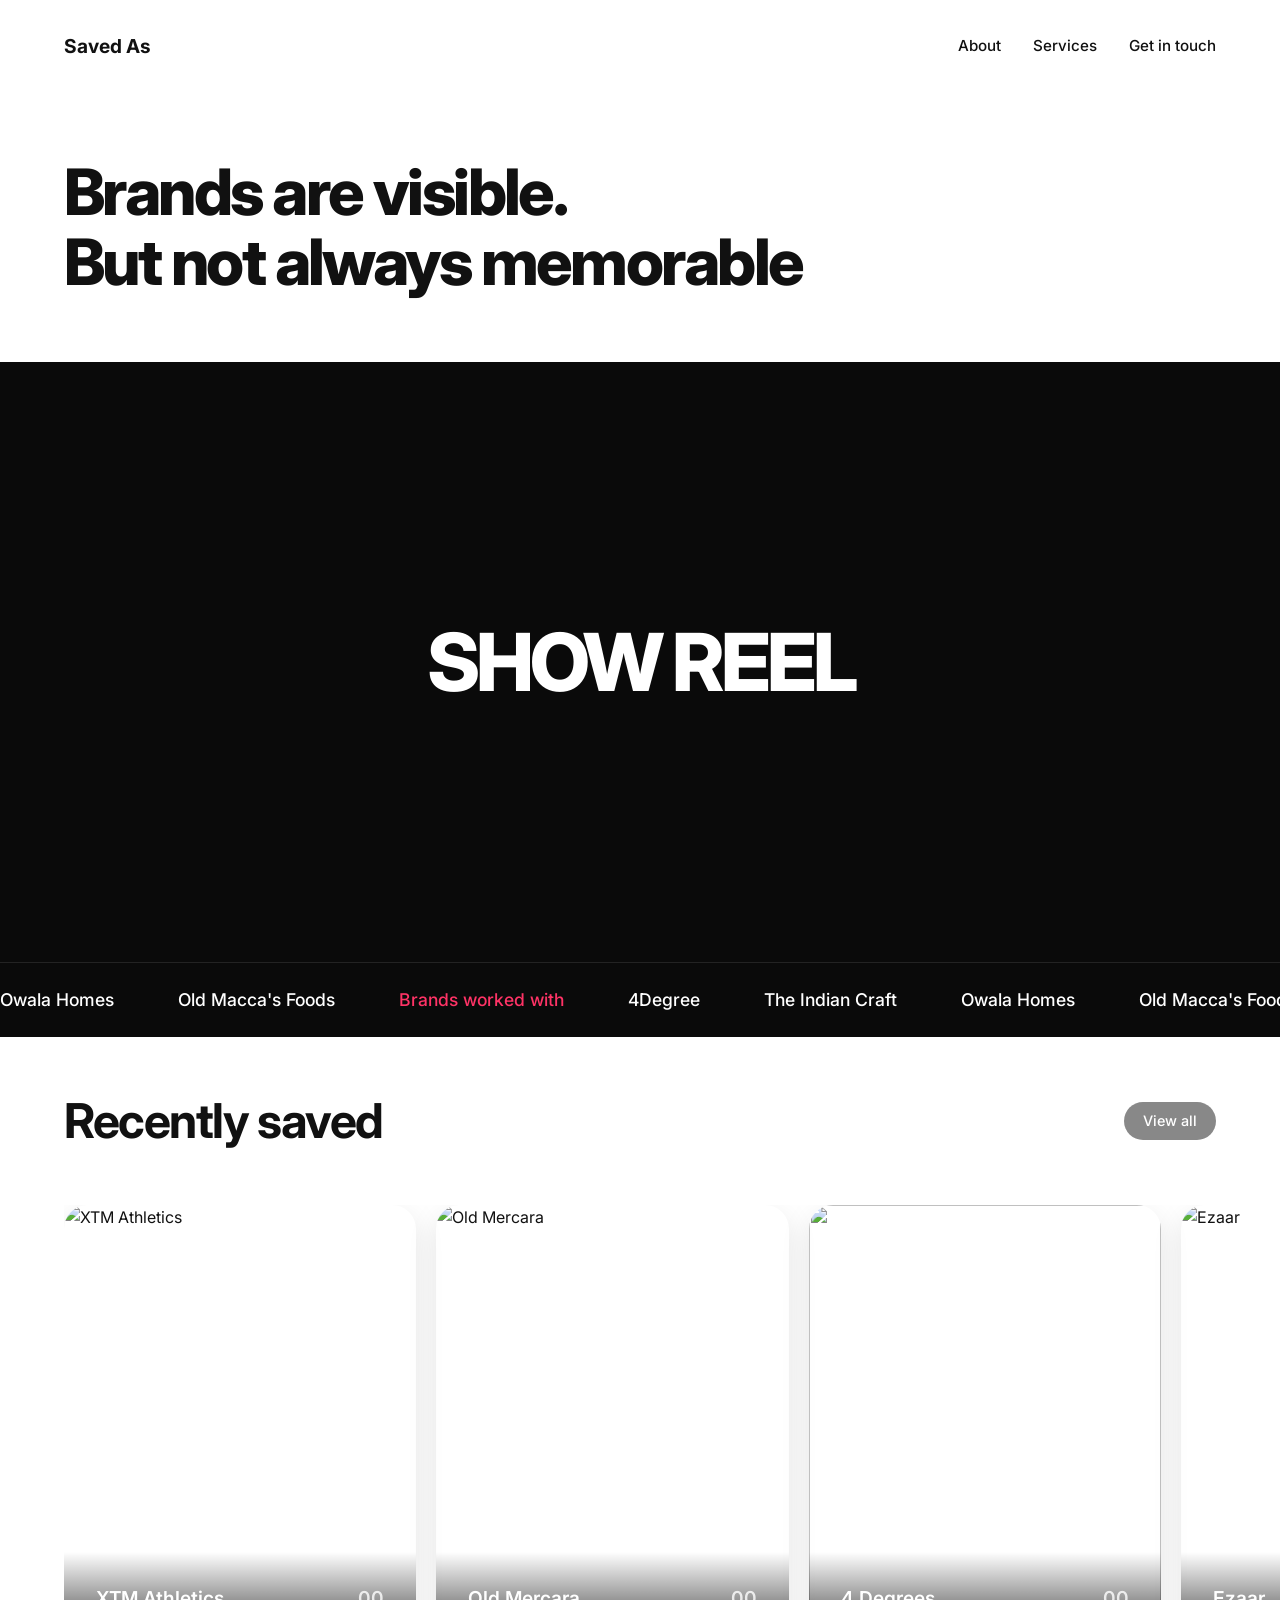
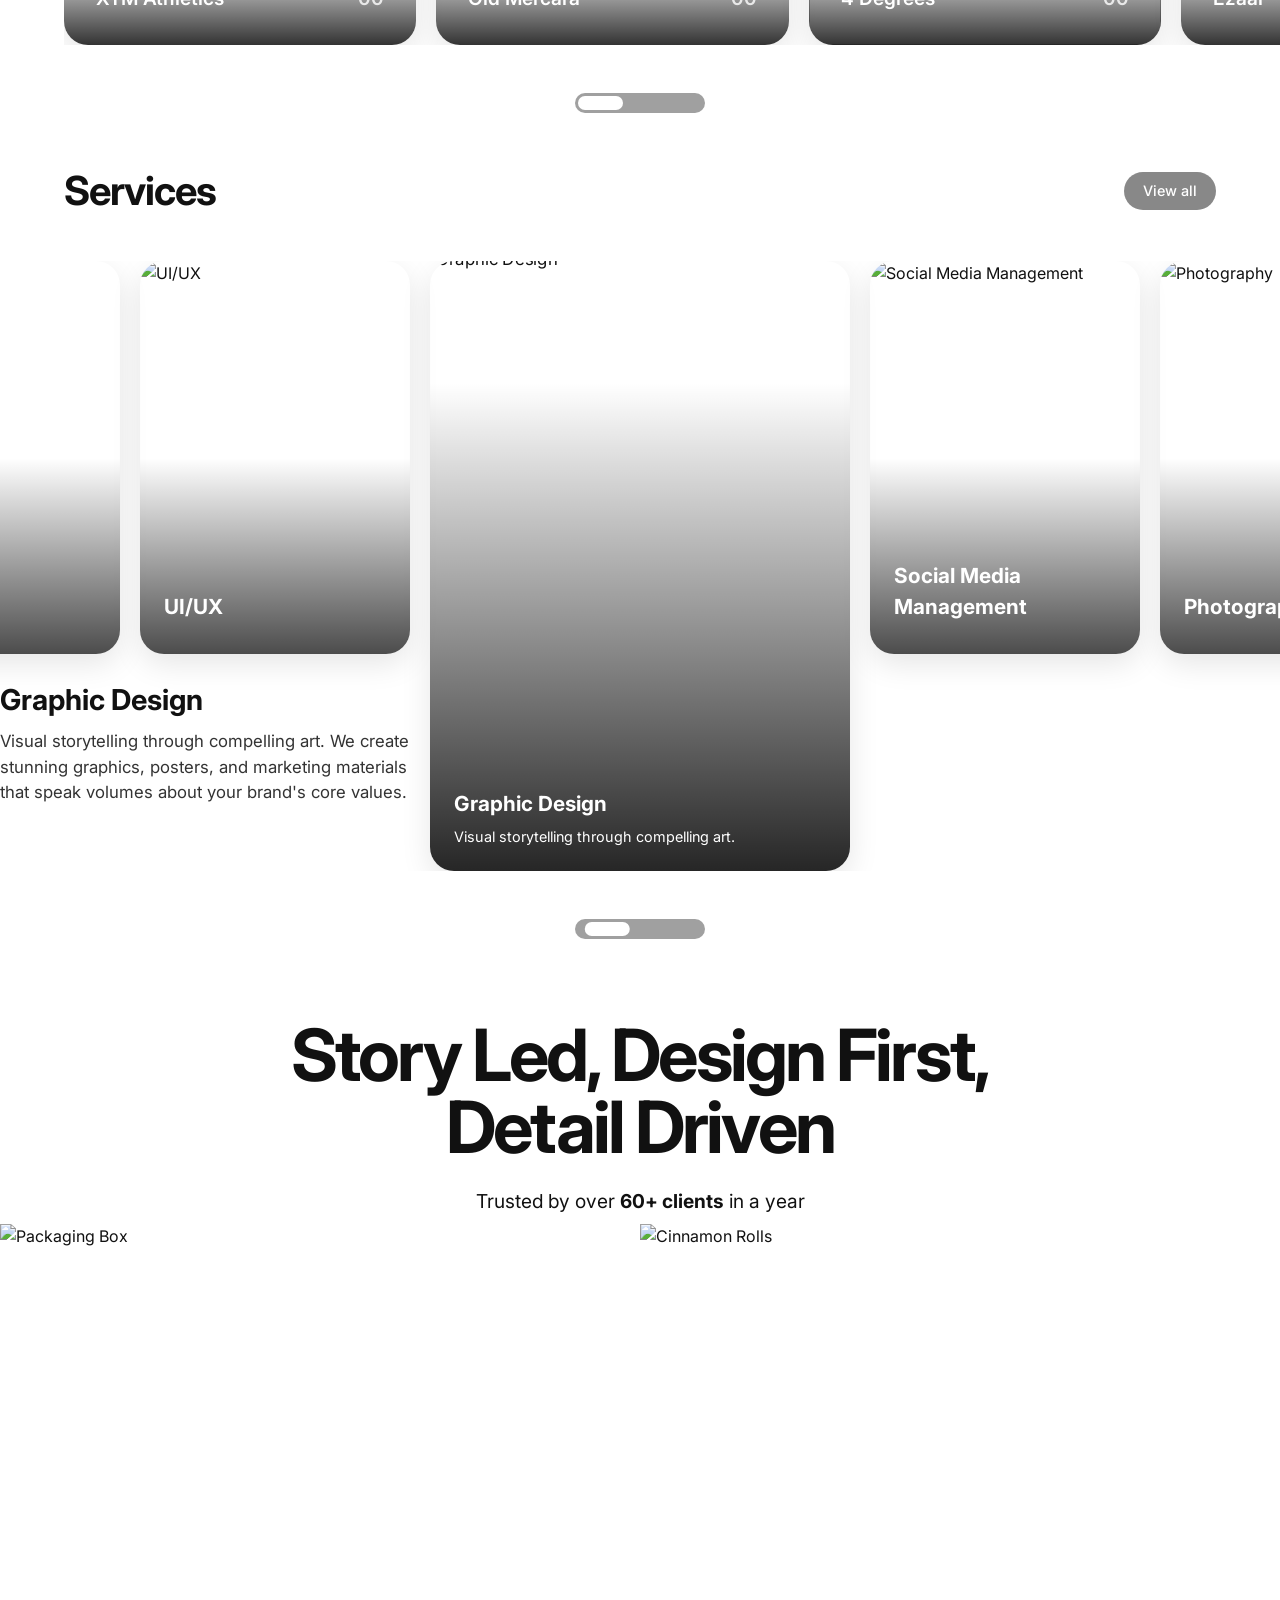
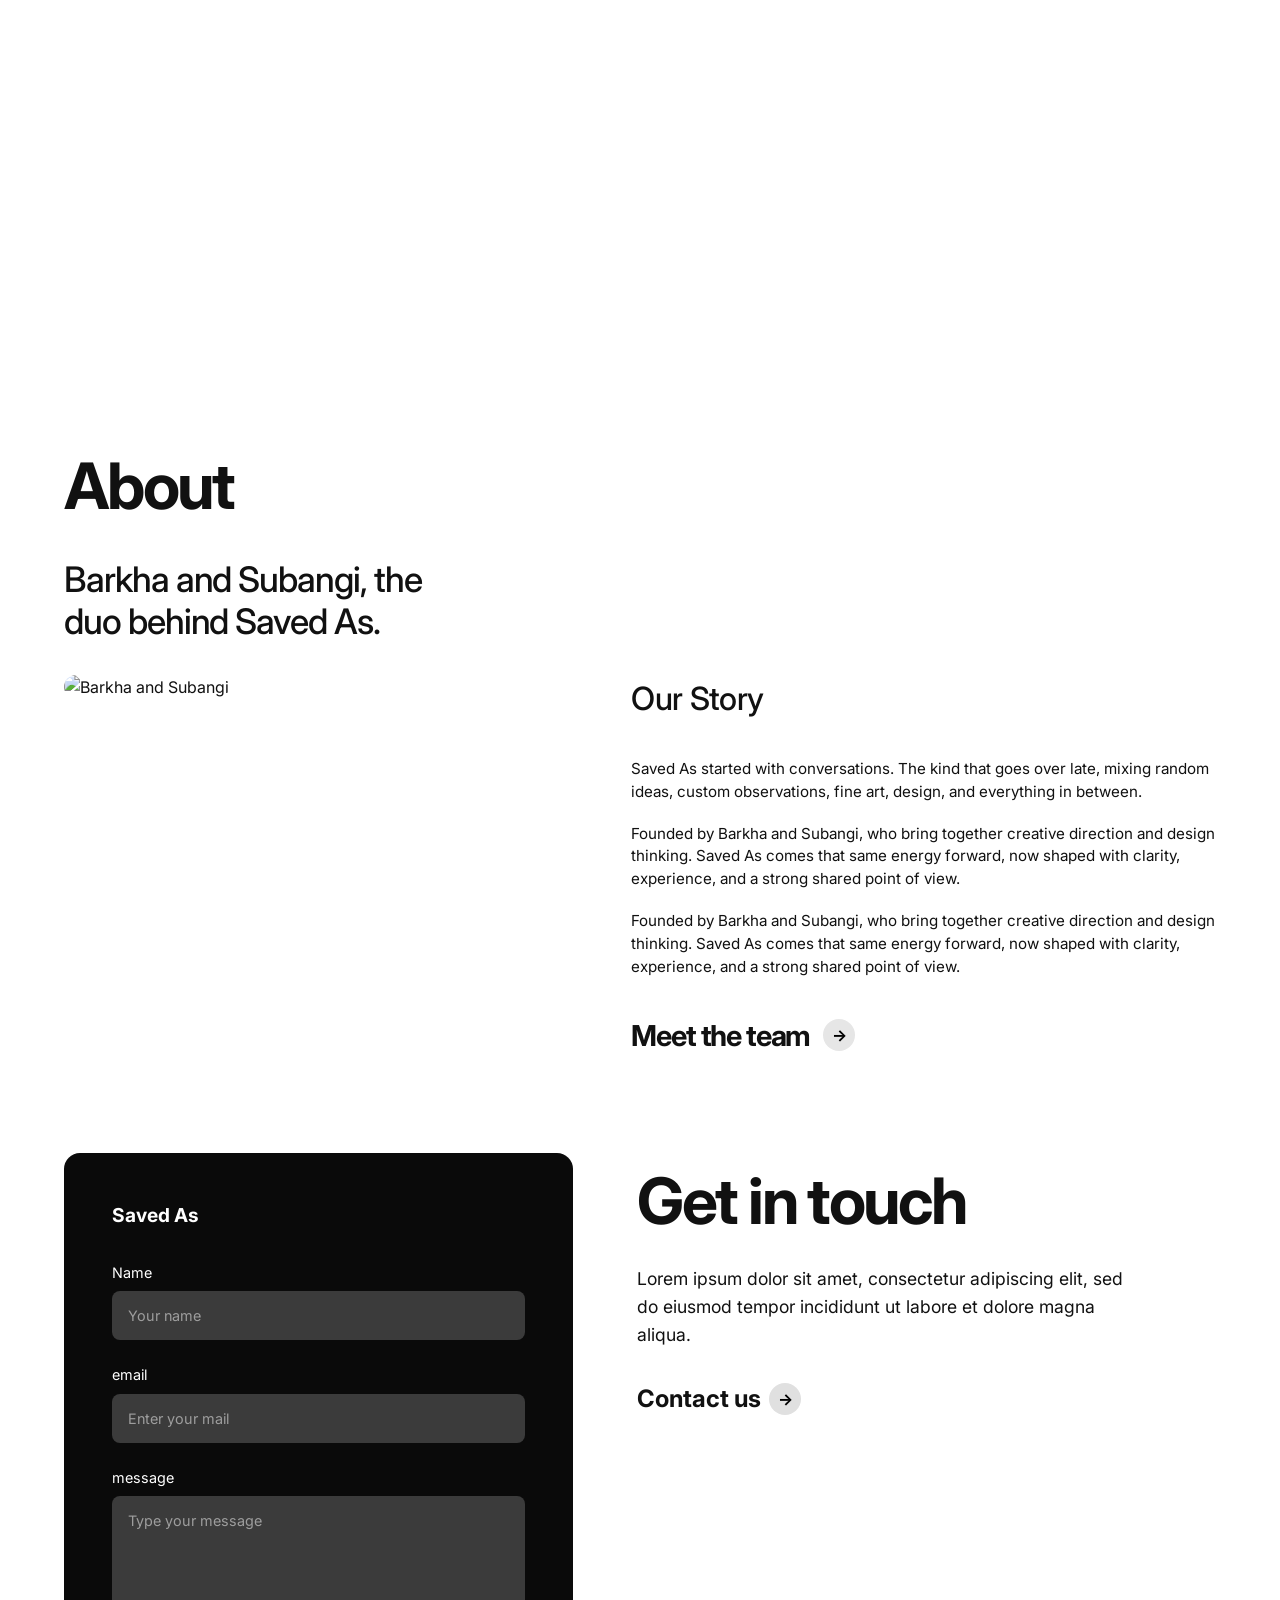
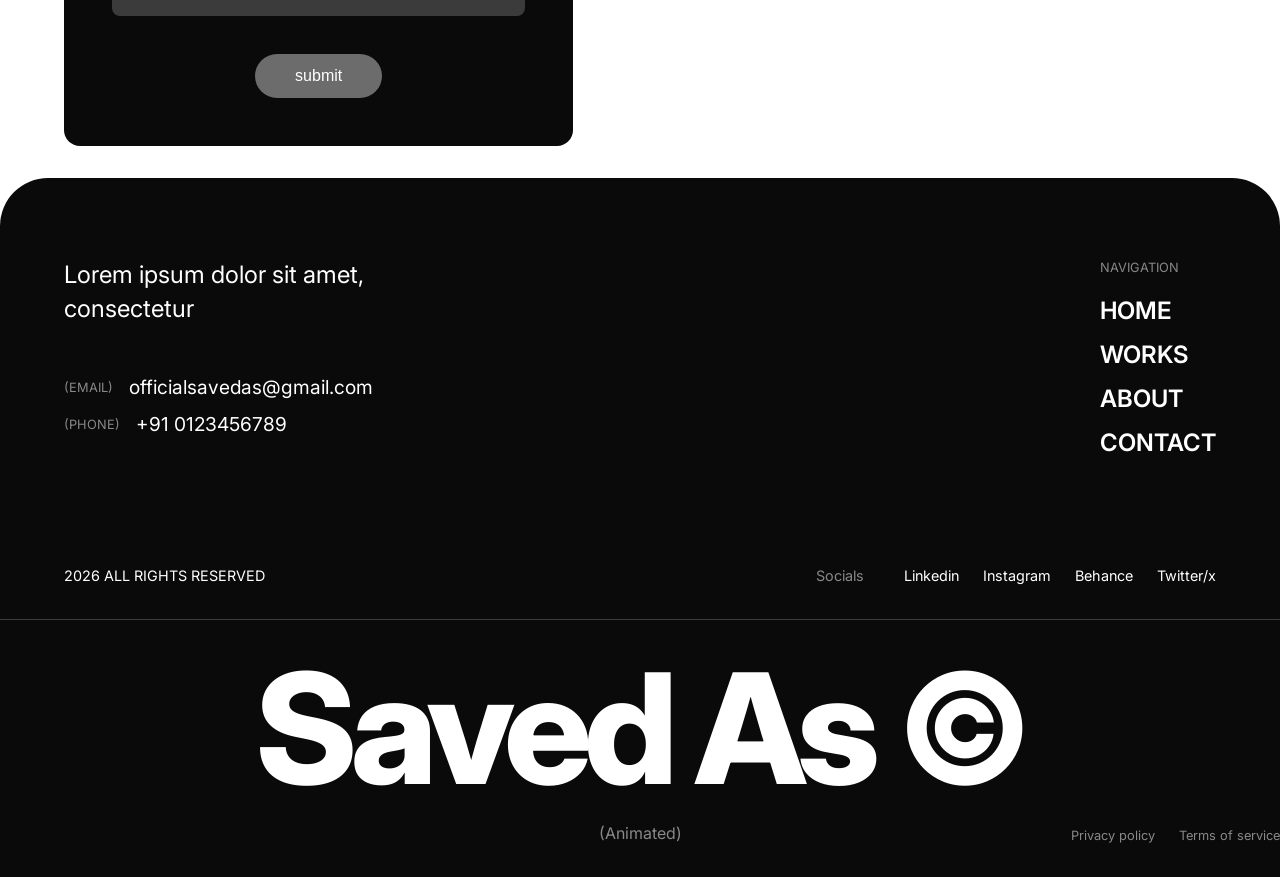
==== index.html @ 4eb4736a "all issues fixed" ====
<!DOCTYPE html>
<html lang="en">

<head>
    <meta charset="UTF-8">
    <meta name="viewport" content="width=device-width, initial-scale=1.0">
    <title>Saved As - Creative Agency</title>
    <!-- Use Inter font for a clean, modern aesthetic -->
    <link rel="preconnect" href="https://fonts.googleapis.com">
    <link rel="preconnect" href="https://fonts.gstatic.com" crossorigin>
    <link href="https://fonts.googleapis.com/css2?family=Inter:wght@400;500;600;700;800&display=swap" rel="stylesheet">
    <link rel="stylesheet" href="style.css">
</head>

<body>
    <header class="navbar">
        <div class="logo">Saved As</div>
        <nav class="nav-links">
            <a href="#about">About</a>
            <a href="#services">Services</a>
            <a href="#contact">Get in touch</a>
        </nav>
    </header>

    <section class="hero container">
        <div class="hero-left">
            <h1>Brands are visible.<br>But not always memorable</h1>
        </div>
        <div class="hero-right">
            <!-- <p class="hero-desc">There's so much noise in the space where brands try to build their voices. We have a
                simple strategy for you to cut through the noise and hold your ground.</p>
            <p class="hero-tag">Creative Agency &#8599;</p> -->
        </div>
    </section>

    <section class="show-reel-section">
        <div class="show-reel">
            <h2>SHOW REEL</h2>
        </div>
    </section>

    <section class="marquee-section">
        <div class="marquee-content">
            <span>Owala Homes</span>
            <span>Old Macca's Foods</span>
            <span class="highlight">Brands worked with</span>
            <span>4Degree</span>
            <span>The Indian Craft</span>
            <!-- Duplicated for seamless scrolling -->
            <span>Owala Homes</span>
            <span>Old Macca's Foods</span>
            <span class="highlight">Brands worked with</span>
            <span>4Degree</span>
            <span>The Indian Craft</span>
        </div>
    </section>

    <section class="recently-saved" id="works">
        <div class="section-header container">
            <h2 class="underlined-title">Recently saved</h2>
            <a href="#" class="view-all">View all</a>
        </div>

        <div class="portfolio-content container">
            <div class="portfolio-carousel" id="portfolio-carousel">
                <div class="portfolio-card">
                    <img src="./assets/saved-image-1.png" alt="XTM Athletics" class="card-bg">
                    <div class="portfolio-info">
                        <span class="portfolio-title">XTM Athletics</span>
                        <span class="portfolio-num">00</span>
                    </div>
                </div>
                <div class="portfolio-card">
                    <img src="./assets/saved-image-2.png" alt="Old Mercara" class="card-bg">
                    <div class="portfolio-info">
                        <span class="portfolio-title">Old Mercara</span>
                        <span class="portfolio-num">00</span>
                    </div>
                </div>
                <div class="portfolio-card">
                    <img src="./assets/saved-image-3.png" class="card-bg">
                    <div class="portfolio-info">
                        <span class="portfolio-title">4 Degrees</span>
                        <span class="portfolio-num">00</span>
                    </div>
                </div>
                <div class="portfolio-card">
                    <img src="./assets/saved-image-1.png" alt="Ezaar" class="card-bg">
                    <div class="portfolio-info">
                        <span class="portfolio-title">Ezaar</span>
                        <span class="portfolio-num">00</span>
                    </div>
                </div>
                <div class="portfolio-card">
                    <img src="./assets/saved-image-2.png" alt="The Dosa Story" class="card-bg">
                    <div class="portfolio-info">
                        <span class="portfolio-title">The Dosa Story</span>
                        <span class="portfolio-num">00</span>
                    </div>
                </div>
            </div>
        </div>

        <div class="portfolio-footer container">
            <div class="portfolio-scrollbar-wrapper">
                <div class="custom-scrollbar-container">
                    <div class="custom-track">
                        <div class="custom-thumb" id="portfolio-thumb"></div>
                    </div>
                </div>
            </div>
        </div>
    </section>

    <section class="services" id="services">
        <div class="section-header container">
            <h2>Services</h2>
            <a href="#" class="view-all">View all</a>
        </div>

        <div class="services-content" id="services-content">
            <div class="services-carousel" id="services-carousel">
                <!-- Card 1 -->
                <div class="service-card" data-index="0" data-title="Branding"
                    data-desc="Building memorable identities and stories. We create comprehensive branding packages that perfectly capture your company's essence.">
                    <img src="./assets/service-image-1.png" alt="Branding" class="card-bg">
                    <div class="service-card-content">
                        <h4>Branding</h4>
                        <p class="service-card-desc">Building memorable identities.</p>
                    </div>
                </div>
                <!-- Card 2 -->
                <div class="service-card active" data-index="1" data-title="UI/UX"
                    data-desc="From structuring user journeys to designing interfaces, we focus on clarity, ease of navigation, and visual alignment with your brand. The goal is simple: your website or product should feel intuitive to use and unmistakably yours at every touchpoint.">
                    <img src="./assets/service-image-2.png" alt="UI/UX" class="card-bg">
                    <div class="service-card-content">
                        <h4>UI/UX</h4>
                        <p class="service-card-desc">We design digital experiences with both logic and aesthetics in
                            mind.</p>
                    </div>
                </div>
                <!-- Card 3 -->
                <div class="service-card" data-index="2" data-title="Graphic Design"
                    data-desc="Visual storytelling through compelling art. We create stunning graphics, posters, and marketing materials that speak volumes about your brand's core values.">
                    <img src="./assets/service-image-3.png" alt="Graphic Design" class="card-bg">
                    <div class="service-card-content">
                        <h4>Graphic Design</h4>
                        <p class="service-card-desc">Visual storytelling through compelling art.</p>
                    </div>
                </div>
                <!-- Card 4 -->
                <div class="service-card" data-index="3" data-title="Social Media Management"
                    data-desc="Engaging and growing your audience online. We handle content creation, scheduling, analytics, and community management across all platforms.">
                    <img src="./assets/service-image-4.png" alt="Social Media Management" class="card-bg">
                    <div class="service-card-content">
                        <h4>Social Media Management</h4>
                        <p class="service-card-desc">Engaging and growing your audience online.</p>
                    </div>
                </div>
                <!-- Card 5 -->
                <div class="service-card" data-index="4" data-title="Photography"
                    data-desc="Capturing moments perfectly through the lens. Professional photoshoots for products, events, corporate headshots, and brand campaigns.">
                    <img src="./assets/service-image-5.png" alt="Photography" class="card-bg">
                    <div class="service-card-content">
                        <h4>Photography</h4>
                        <p class="service-card-desc">Capturing moments perfectly through the lens.</p>
                    </div>
                </div>
                <!-- Card 6 -->
                <div class="service-card" data-index="5" data-title="Video Production"
                    data-desc="High-quality video content that tells your brand's story dynamically. From commercials to social reels.">
                    <img src="./assets/service-image-1.png" alt="Video Production" class="card-bg">
                    <div class="service-card-content">
                        <h4>Video Production</h4>
                        <p class="service-card-desc">Dynamic visual storytelling.</p>
                    </div>
                </div>
                <!-- Card 7 -->
                <div class="service-card" data-index="6" data-title="Web Development"
                    data-desc="Custom, responsive, and blazing fast websites built with modern technologies tailored exactly to your needs.">
                    <img src="./assets/service-image-2.png" alt="Web Development" class="card-bg">
                    <div class="service-card-content">
                        <h4>Web Development</h4>
                        <p class="service-card-desc">Building digital foundations.</p>
                    </div>
                </div>
                <!-- Card 8 -->
                <div class="service-card" data-index="7" data-title="Copywriting"
                    data-desc="Words that sell, persuade, and build trust. We write copy that perfectly matches your brand's voice.">
                    <img src="./assets/service-image-3.png" alt="Copywriting" class="card-bg">
                    <div class="service-card-content">
                        <h4>Copywriting</h4>
                        <p class="service-card-desc">Words that persuade and convert.</p>
                    </div>
                </div>
                <!-- Card 9 -->
                <div class="service-card" data-index="8" data-title="SEO Optimization"
                    data-desc="Data-driven strategies to improve your search rankings and bring organic traffic straight to your door.">
                    <img src="./assets/service-image-4.png" alt="SEO Optimization" class="card-bg">
                    <div class="service-card-content">
                        <h4>SEO Optimization</h4>
                        <p class="service-card-desc">Rank higher, reach further.</p>
                    </div>
                </div>
                <!-- Card 10 -->
                <div class="service-card" data-index="9" data-title="3D Animation"
                    data-desc="Immersive 3D visuals and animations that bring your most ambitious concepts into breathtaking reality.">
                    <img src="./assets/service-image-5.png" alt="3D Animation" class="card-bg">
                    <div class="service-card-content">
                        <h4>3D Animation</h4>
                        <p class="service-card-desc">Bringing concepts to reality.</p>
                    </div>
                </div>
            </div>

            <div class="services-info-panel" id="services-info-panel">
                <div class="service-desc-block">
                    <h3><span id="panel-title">UI/UX</span> <span class="light-text"></span></h3>
                    <p id="panel-desc">From structuring user journeys to designing interfaces, we focus on clarity, ease
                        of navigation, and visual alignment with your brand. The goal is simple: your website or product
                        should feel intuitive to use and unmistakably yours at every touchpoint.</p>
                </div>
            </div>
        </div>

        <div class="services-scrollbar-wrapper">
            <div class="custom-scrollbar-container">
                <div class="custom-track">
                    <div class="custom-thumb" id="panel-thumb"></div>
                </div>
            </div>
        </div>
    </section>

    <script>
        document.addEventListener("DOMContentLoaded", function () {
            const cards = document.querySelectorAll('.service-card');
            const infoPanel = document.getElementById('services-info-panel');
            const panelTitle = document.getElementById('panel-title');
            const panelDesc = document.getElementById('panel-desc');
            const panelThumb = document.getElementById('panel-thumb');
            const servicesContent = document.getElementById('services-content');

            function updatePanelPosition() {
                const activeCard = document.querySelector('.service-card.active');
                if (!activeCard) return;

                const index = parseInt(activeCard.dataset.index);

                // (Thumb translation logic moved to actual scroll event listener)

                // Position panel dynamically based on active card
                const cardRect = activeCard.getBoundingClientRect();
                const containerRect = servicesContent.getBoundingClientRect();

                // Relative left/right coordinates
                const relativeLeft = cardRect.right - containerRect.left;
                const relativeRight = containerRect.right - cardRect.left;

                // Determine if card is physically on the left or right half of the screen
                const cardCenter = cardRect.left + cardRect.width / 2;
                const containerCenter = containerRect.left + containerRect.width / 2;

                // If card is on the left half of the screen, show panel on its right
                if (cardCenter < containerCenter) {
                    infoPanel.style.left = `${relativeLeft + 20}px`;
                    infoPanel.style.right = 'auto';
                }
                // If card is on the right half of the screen, show panel on its left
                else {
                    infoPanel.style.right = `${relativeRight + 20}px`;
                    infoPanel.style.left = 'auto';
                }
            }

            function updatePanel(card) {
                cards.forEach(c => c.classList.remove('active'));
                card.classList.add('active');

                panelTitle.textContent = card.dataset.title;
                panelDesc.textContent = card.dataset.desc;

                // Allow CSS transition to start, then calculate bounds
                requestAnimationFrame(() => {
                    updatePanelPosition();
                });
            }

            cards.forEach(card => {
                card.addEventListener('mouseenter', () => {
                    updatePanel(card);
                });
            });

            // Update positions during transitions for smoothness
            setInterval(updatePanelPosition, 20);

            // Initialize with the 3rd card to perfectly demonstrate "3 full center, 2 half edges"
            const carousel = document.getElementById('services-carousel');
            const initialCard = cards[2];
            updatePanel(initialCard);

            // Scroll to center initially
            setTimeout(() => {
                if (carousel) {
                    const cardCenter = initialCard.offsetLeft + initialCard.offsetWidth / 2;
                    carousel.scrollLeft = cardCenter - carousel.offsetWidth / 2;
                }
            }, 100);

            // Interactive Custom Scrollbar Logic
            function updateScrollThumb() {
                const maxScrollLeft = carousel.scrollWidth - carousel.clientWidth;
                if (maxScrollLeft > 0) {
                    const scrollFraction = carousel.scrollLeft / maxScrollLeft;
                    // Max translate is track width (130) - thumb width (45) - 6px padding = 79px
                    panelThumb.style.transform = `translateX(${scrollFraction * 79}px)`;
                }
            }

            carousel.addEventListener('scroll', updateScrollThumb);

            // Make thumb draggable
            let isDragging = false;
            let startX;
            let startScrollLeft;

            panelThumb.addEventListener('mousedown', (e) => {
                isDragging = true;
                startX = e.pageX;
                startScrollLeft = carousel.scrollLeft;
                panelThumb.style.transition = 'none'; // Smooth drag
                document.body.style.userSelect = 'none'; // Prevent text selection while dragging
            });

            window.addEventListener('mousemove', (e) => {
                if (!isDragging) return;
                const x = e.pageX;
                const walk = x - startX;

                // Calculate scroll distance based on drag proportion
                const maxScrollLeft = carousel.scrollWidth - carousel.clientWidth;
                const scrollWalk = (walk / 79) * maxScrollLeft;

                carousel.scrollLeft = startScrollLeft + scrollWalk;
            });

            window.addEventListener('mouseup', () => {
                isDragging = false;
                panelThumb.style.transition = 'transform 0.1s linear';
                document.body.style.userSelect = '';
            });

            // Portfolio Scrollbar Logic
            const pCarousel = document.getElementById('portfolio-carousel');
            const pThumb = document.getElementById('portfolio-thumb');

            if (pCarousel && pThumb) {
                function updatePScrollThumb() {
                    const maxScrollLeft = pCarousel.scrollWidth - pCarousel.clientWidth;
                    if (maxScrollLeft > 0) {
                        const scrollFraction = pCarousel.scrollLeft / maxScrollLeft;
                        pThumb.style.transform = `translateX(${scrollFraction * 79}px)`;
                    }
                }

                pCarousel.addEventListener('scroll', updatePScrollThumb);

                let pIsDragging = false;
                let pStartX;
                let pStartScrollLeft;

                pThumb.addEventListener('mousedown', (e) => {
                    pIsDragging = true;
                    pStartX = e.pageX;
                    pStartScrollLeft = pCarousel.scrollLeft;
                    pThumb.style.transition = 'none';
                    document.body.style.userSelect = 'none';
                });

                window.addEventListener('mousemove', (e) => {
                    if (!pIsDragging) return;
                    const walk = e.pageX - pStartX;
                    const maxScrollLeft = pCarousel.scrollWidth - pCarousel.clientWidth;
                    const scrollWalk = (walk / 79) * maxScrollLeft;
                    pCarousel.scrollLeft = pStartScrollLeft + scrollWalk;
                });

                window.addEventListener('mouseup', () => {
                    pIsDragging = false;
                    if (pThumb) pThumb.style.transition = 'transform 0.1s linear';
                    document.body.style.userSelect = '';
                });
            }
        });
    </script>


    <section class="manifesto container">
        <h2>Story Led, Design First,<br>Detail Driven</h2>
        <p class="manifesto-subtitle">Trusted by over <strong>60+ clients</strong> in a year</p>
    </section>

    <section class="split-images">
        <img src="./assets/led-design-2.jpg" style="height: 718px;" alt="Packaging Box" class="split-img">
        <img src="./assets/led-design-1.jpg" style="height: 718px;" alt="Cinnamon Rolls" class="split-img">
    </section>

    <section class="about container" id="about">
        <div class="about-header">
            <h2>About</h2>
            <p class="about-subtitle">Barkha and Subangi, the<br>duo behind Saved As.</p>
        </div>

        <div class="about-content">
            <div class="about-image-wrapper">
                <img src="./assets/about.png" alt="Barkha and Subangi" class="founders-img">
            </div>

            <div class="about-text">
                <h3>Our Story</h3>
                <p>Saved As started with conversations. The kind that goes over late, mixing random ideas, custom
                    observations, fine art, design, and everything in between.</p>
                <p>Founded by Barkha and Subangi, who bring together creative direction and design thinking. Saved As
                    comes that same energy forward, now shaped with clarity, experience, and a strong shared point of
                    view.</p>
                <p>Founded by Barkha and Subangi, who bring together creative direction and design thinking. Saved As
                    comes that same energy forward, now shaped with clarity, experience, and a strong shared point of
                    view.</p>

                <a href="#" class="meet-team">Meet the team <span class="arrow-circle">&#8594;</span></a>
            </div>
        </div>
    </section>

    <section class="contact container" id="contact">
        <div class="contact-form-container">
            <h3 class="form-title">Saved As</h3>
            <form class="contact-form">
                <div class="form-group">
                    <label for="name">Name</label>
                    <input type="text" id="name" placeholder="Your name">
                </div>
                <div class="form-group">
                    <label for="email">email</label>
                    <input type="email" id="email" placeholder="Enter your mail">
                </div>
                <div class="form-group">
                    <label for="message">message</label>
                    <textarea id="message" placeholder="Type your message"></textarea>
                </div>
                <button type="submit" class="submit-btn">submit</button>
            </form>
        </div>
        <div class="contact-text">
            <h2>Get in touch</h2>
            <p>Lorem ipsum dolor sit amet, consectetur adipiscing elit, sed do eiusmod tempor incididunt ut labore et
                dolore magna aliqua.</p>
            <a href="#" class="contact-link">Contact us <span class="arrow-circle">&#8594;</span></a>
        </div>
    </section>

    <footer class="site-footer">
        <div class="footer-top container">
            <div class="footer-left">
                <p class="footer-desc">Lorem ipsum dolor sit amet,<br>consectetur</p>
                <div class="contact-info">
                    <p><span class="label">(EMAIL)</span> officialsavedas@gmail.com</p>
                    <p><span class="label">(PHONE)</span> +91 0123456789</p>
                </div>
            </div>
            <div class="footer-right">
                <p class="nav-label">NAVIGATION</p>
                <ul class="footer-nav">
                    <li><a href="#">HOME</a></li>
                    <li><a href="#">WORKS</a></li>
                    <li><a href="#">ABOUT</a></li>
                    <li><a href="#">CONTACT</a></li>
                </ul>
            </div>
        </div>

        <div class="footer-middle container">
            <p class="copyright">2026 ALL RIGHTS RESERVED</p>
            <div class="socials">
                <span class="social-label">Socials</span>
                <a href="#">Linkedin</a>
                <a href="#">Instagram</a>
                <a href="#">Behance</a>
                <a href="#">Twitter/x</a>
            </div>
        </div>

        <div class="footer-bottom container">
            <h1 class="big-footer-logo">Saved As &copy;</h1>
            <p class="animated-text">(Animated)</p>
            <div class="footer-links">
                <a href="#">Privacy policy</a>
                <a href="#">Terms of service</a>
            </div>
        </div>
    </footer>
</body>

</html>
---- style.css ----
/* Reset and base styles */
* {
    margin: 0;
    padding: 0;
    box-sizing: border-box;
}

:root {
    --bg-color: #ffffff;
    --text-color: #111111;
    --pink-color: #ff3366;
    --grey-color: #888888;
    --light-grey: #f0f0f0;
    --black-bg: #0a0a0a;
}

body {
    font-family: 'Inter', sans-serif;
    background-color: var(--bg-color);
    color: var(--text-color);
    line-height: 1.5;
    overflow-x: hidden;
}

a {
    text-decoration: none;
    color: inherit;
}

.container {
    max-width: 1400px;
    margin: 0 auto;
    padding: 0 5%;
}

.pink-text {
    color: var(--pink-color);
}

/* Typography Utilities */
h2 {
    font-size: 2.5rem;
    font-weight: 700;
    letter-spacing: -0.03em;
}

/* Navbar */
.navbar {
    display: flex;
    justify-content: space-between;
    align-items: center;
    padding: 2rem 5%;
    background-color: var(--bg-color);
}

.logo {
    font-weight: 700;
    font-size: 1.2rem;
}

.nav-links {
    display: flex;
    gap: 2rem;
    font-weight: 500;
    font-size: 0.95rem;
}

.nav-links a {
    transition: color 0.3s ease;
}

.nav-links a:hover {
    color: var(--pink-color);
}

/* Hero Section */
.hero {
    display: flex;
    justify-content: space-between;
    align-items: flex-start;
    padding-top: 4rem;
    padding-bottom: 4rem;
    gap: 2rem;
}

.hero-left h1 {
    font-size: 4rem;
    font-weight: 800;
    line-height: 1.1;
    letter-spacing: -0.04em;
    max-width: 800px;
}

.hero-right {
    max-width: 400px;
    display: flex;
    flex-direction: column;
    gap: 1.5rem;
    padding-top: 1rem;
}

.hero-desc {
    color: var(--pink-color);
    font-size: 0.95rem;
    line-height: 1.6;
}

.hero-tag {
    font-weight: 600;
    font-size: 1rem;
    display: flex;
    align-items: center;
    gap: 0.5rem;
}

/* Show Reel */
.show-reel-section {
    width: 100%;
}

.show-reel {
    background-color: var(--black-bg);
    color: white;
    height: 600px;
    display: flex;
    justify-content: center;
    align-items: center;
    width: 100%;
}

.show-reel h2 {
    font-size: 5rem;
    font-weight: 800;
    letter-spacing: -0.05em;
}

/* Marquee Section */
.marquee-section {
    background-color: var(--black-bg);
    color: white;
    padding: 1.5rem 0;
    overflow: hidden;
    border-top: 1px solid rgba(255,255,255,0.1);
}

.marquee-content {
    display: flex;
    white-space: nowrap;
    animation: marquee 20s linear infinite;
    gap: 4rem;
    font-size: 1.1rem;
    font-weight: 500;
}

.marquee-content .highlight {
    color: var(--pink-color);
}

@keyframes marquee {
    0% { transform: translateX(0); }
    100% { transform: translateX(-50%); }
}

/* Section Header Shared */
.section-header {
    display: flex;
    justify-content: space-between;
    align-items: center;
    margin-bottom: 2.5rem;
}

.view-all {
    background-color: var(--grey-color);
    color: white;
    padding: 0.5rem 1.2rem;
    border-radius: 2rem;
    font-size: 0.9rem;
    font-weight: 500;
    transition: background-color 0.3s ease;
}

.view-all:hover {
    background-color: #666;
}

/* Recently Saved */
.recently-saved {
    padding-top: 5rem;
    padding-bottom: 5rem;
}

.portfolio-grid {
    display: grid;
    grid-template-columns: repeat(3, 1fr);
    gap: 1.5rem;
    margin-bottom: 2rem;
}

.portfolio-card .img-wrapper {
    width: 100%;
    border-radius: 1rem;
    overflow: hidden;
    aspect-ratio: 4/5;
}

.portfolio-card img {
    width: 100%;
    height: 100%;
    object-fit: cover;
    transition: transform 0.5s ease;
}

.portfolio-card:hover img {
    transform: scale(1.05);
}

.slider-indicator {
    display: flex;
    align-items: center;
    justify-content: center;
    gap: 2rem;
    margin-top: 2rem;
}

.slider-text {
    font-size: 0.85rem;
    text-transform: uppercase;
    letter-spacing: 0.05em;
    max-width: 250px;
}

.progress-bar {
    width: 200px;
    height: 4px;
    background-color: var(--light-grey);
    border-radius: 2px;
    position: relative;
}

.progress-fill {
    position: absolute;
    top: 0;
    left: 0;
    height: 100%;
    width: 20%;
    background-color: var(--grey-color);
    border-radius: 2px;
}

.slider-count {
    font-size: 0.85rem;
    font-weight: 600;
}

/* Services Section Updated */
.services {
    padding-bottom: 5rem;
}

.services-content {
    position: relative;
    height: 610px;
    width: 100%;
}

.services-carousel {
    display: flex;
    align-items: flex-start;
    gap: 20px;
    width: 100%;
    height: 100%;
    padding: 0px;
    overflow-x: auto;
    scroll-behavior: smooth;
    scroll-snap-type: x mandatory;
}

.services-carousel::-webkit-scrollbar {
    display: none;
}

.service-card {
    position: relative;
    height: 393px;
    flex-shrink: 0;
    /* Fixed pixel width to guarantee a perfect vertical rectangle on all screens */
    width: 270px;
    border-radius: 1.5rem;
    overflow: hidden;
    cursor: pointer;
    transition: all 0.4s cubic-bezier(0.25, 1, 0.5, 1);
    box-shadow: 0 10px 30px rgba(0,0,0,0.1);
    scroll-snap-align: center;
}

.service-card.active {
    height: 610px;
    width: 420px;
}

.service-card::after {
    content: '';
    position: absolute;
    bottom: 0;
    left: 0;
    width: 100%;
    height: 50%;
    background: linear-gradient(to top, rgba(0,0,0,0.7) 0%, transparent 100%);
    transition: height 0.4s ease;
    z-index: 1;
}

.service-card.active::after {
    height: 80%;
    background: linear-gradient(to top, rgba(0,0,0,0.85) 0%, transparent 100%);
}

.service-card .card-bg {
    position: absolute;
    top: 0;
    left: 0;
    width: 100%;
    height: 100%;
    object-fit: cover;
    z-index: 0;
    transition: transform 0.4s ease;
}

.service-card.active .card-bg {
    transform: scale(1.05);
}

.service-card-content {
    position: absolute;
    bottom: 0;
    left: 0;
    width: 100%;
    padding: 1.5rem;
    color: white;
    z-index: 2;
    display: flex;
    flex-direction: column;
    justify-content: flex-end;
}

.service-card-content h4 {
    font-size: 1.3rem;
    font-weight: 700;
    margin-bottom: 0.5rem;
    transition: transform 0.3s ease;
}

.service-card-desc {
    font-size: 0.9rem;
    line-height: 1.4;
    opacity: 0;
    max-height: 0;
    overflow: hidden;
    transition: opacity 0.3s ease, max-height 0.4s ease;
}

.service-card.active .service-card-desc {
    opacity: 1;
    max-height: 100px;
}

.services-info-panel {
    position: absolute;
    bottom: 0;
    height: 217px; /* 610px active height - 393px normal height = 217px perfectly fills the empty space */
    display: flex;
    flex-direction: column;
    justify-content: flex-start;
    transition: left 0.3s ease, right 0.3s ease;
    z-index: 10;
}

.service-desc-block {
    text-align: left;
    max-width: 480px;
    margin-bottom: 1.5rem;
    padding-top: 1.5rem;
}

.service-desc-block h3 {
    font-size: 1.8rem;
    font-weight: 700;
    margin-bottom: 0.5rem;
}

.service-desc-block .light-text {
    font-weight: 400;
    color: var(--grey-color);
    font-size: 1.1rem;
}

.service-desc-block p {
    font-size: 1.05rem;
    line-height: 1.5;
    color: #333;
}

.custom-scrollbar-container {
    width: 100%;
    display: flex;
    justify-content: center;
}

.services-scrollbar-wrapper {
    width: 100%;
    display: flex;
    justify-content: center;
    margin-top: 3rem;
}

.custom-track {
    width: 130px;
    height: 20px;
    background-color: #a0a0a0;
    border-radius: 10px;
    position: relative;
}

.custom-thumb {
    position: absolute;
    top: 3px;
    left: 3px;
    height: 14px;
    width: 45px;
    background-color: #ffffff;
    border-radius: 7px;
    transition: transform 0.1s linear;
}

/* Recently Saved (Works) Section */
.recently-saved {
    padding: 3rem 0;
}

.underlined-title {
    font-size: 3rem;
    font-weight: 700;
}

.portfolio-content {
    position: relative;
    width: 100%;
    margin-top: 3rem;
}

.portfolio-carousel {
    display: flex;
    gap: 20px;
    overflow-x: auto;
    scroll-behavior: smooth;
    scroll-snap-type: x mandatory;
    margin-right: calc(-50vw + 50%);
    padding-right: 5vw;
}

.portfolio-carousel::-webkit-scrollbar {
    display: none;
}

.portfolio-card {
    position: relative;
    width: calc((100% - 60px) / 3.1);
    aspect-ratio: 4 / 5;
    flex-shrink: 0;
    border-radius: 1.5rem;
    overflow: hidden;
    scroll-snap-align: start;
    box-shadow: 0 10px 30px rgba(0,0,0,0.1);
}

.portfolio-card img {
    width: 100%;
    height: 100%;
    object-fit: cover;
}

.portfolio-info {
    position: absolute;
    bottom: 0;
    left: 0;
    right: 0;
    padding: 2rem;
    display: flex;
    justify-content: space-between;
    align-items: flex-end;
    background: linear-gradient(to top, rgba(0,0,0,0.8) 0%, transparent 100%);
    color: white;
    font-weight: 600;
}

.portfolio-title {
    font-size: 1.2rem;
}

.portfolio-num {
    font-size: 1.2rem;
    opacity: 0.8;
}

.portfolio-footer {
    display: flex;
    align-items: center;
    justify-content: center;
    margin-top: 3rem;
}

.portfolio-scrollbar-wrapper {
    display: flex;
    flex-direction: column;
    align-items: center;
    gap: 0.8rem;
}

.scroll-option-text {
    color: #ff3366;
    font-size: 0.9rem;
}

/* Manifesto Section */
.manifesto {
    text-align: center;
    padding: 0px 0px 0px 0px;
}

.manifesto h2 {
    font-size: 4.5rem;
    line-height: 1;
    margin-bottom: 1.5rem;
    letter-spacing: -0.04em;
}

.manifesto-subtitle {
    font-size: 1.2rem;
    margin-bottom: 0.5rem;
}

.manifesto-boast {
    font-size: 1rem;
}

/* Split Images Section */
.split-images {
    display: flex;
    width: 100%;
}

.split-img {
    width: 50%;
    height: 600px;
    object-fit: cover;
}

/* About Section */
.about {
    padding: 6rem 5%;
}

.about-header {
    margin-bottom: 2rem;
}

.about-header h2 {
    font-size: 4rem;
    letter-spacing: -0.04em;
    margin-bottom: 1.5rem;
}

.about-subtitle {
    font-size: 2.2rem;
    font-weight: 500;
    line-height: 1.2;
    letter-spacing: -0.03em;
}

.about-content {
    display: flex;
    gap: 5rem;
    align-items: flex-start;
}

.about-image-wrapper {
    flex: 1;
}

.founders-img {
    width: 100%;
    border-radius: 1rem;
    object-fit: cover;
}

.about-text {
    flex: 1.2;
    display: flex;
    flex-direction: column;
    gap: 1.2rem;
    padding-top: 0;
}

.about-text h3 {
    font-size: 2rem;
    font-weight: 500;
    margin-bottom: 1rem;
    letter-spacing: -0.02em;
}

.about-text p {
    font-size: 0.95rem;
    line-height: 1.5;
    color: #111;
}

.meet-team {
    display: inline-flex;
    align-items: center;
    gap: 0.8rem;
    font-weight: 700;
    font-size: 1.8rem;
    margin-top: 1rem;
    transition: gap 0.3s ease;
    letter-spacing: -0.04em;
}

.meet-team:hover {
    gap: 1.2rem;
}

.arrow-circle {
    display: flex;
    justify-content: center;
    align-items: center;
    width: 32px;
    height: 32px;
    background-color: #e6e6e6;
    border: none;
    border-radius: 50%;
    font-size: 1rem;
    color: #000;
}

/* Responsive adjustments */
@media (max-width: 1024px) {
    .hero {
        flex-direction: column;
    }
    
    .hero-left h1 {
        font-size: 3rem;
    }
    
    .show-reel h2 {
        font-size: 4rem;
    }
    
    .portfolio-grid {
        grid-template-columns: repeat(2, 1fr);
    }
    
    .services-text {
        flex-direction: column;
        align-items: flex-start;
        gap: 2rem;
    }
    
    .split-images {
        flex-direction: column;
    }
    
    .split-img {
        width: 100%;
        height: 400px;
    }
    
    .about-content {
        flex-direction: column;
    }
}

@media (max-width: 768px) {
    .hero-left h1 {
        font-size: 2.5rem;
    }
    
    .nav-links {
        display: none; /* Hide on very small screens for now */
    }
    
    .portfolio-grid {
        grid-template-columns: 1fr;
    }
    
    .manifesto h2 {
        font-size: 3rem;
    }
}

/* Contact Section */
.contact {
    display: flex;
    padding: 0rem 5%;
    gap: 4rem;
}

.contact-form-container {
    background-color: var(--black-bg);
    color: white;
    padding: 3rem;
    border-radius: 1rem;
    flex: 1;
}

.form-title {
    font-size: 1.2rem;
    font-weight: 700;
    margin-bottom: 2rem;
}

.form-group {
    margin-bottom: 1.5rem;
}

.form-group label {
    display: block;
    margin-bottom: 0.5rem;
    font-size: 0.9rem;
}

.form-group input,
.form-group textarea {
    width: 100%;
    padding: 1rem;
    background-color: rgba(255, 255, 255, 0.2);
    border: none;
    border-radius: 0.5rem;
    color: white;
    font-family: inherit;
    font-size: 0.9rem;
}

.form-group input::placeholder,
.form-group textarea::placeholder {
    color: rgba(255, 255, 255, 0.5);
}

.form-group textarea {
    height: 120px;
    resize: none;
}

.submit-btn {
    background-color: rgba(255, 255, 255, 0.4);
    color: white;
    border: none;
    padding: 0.8rem 2.5rem;
    border-radius: 2rem;
    font-size: 1rem;
    cursor: pointer;
    display: block;
    margin: 2rem auto 0;
    transition: background-color 0.3s ease;
}

.submit-btn:hover {
    background-color: rgba(255, 255, 255, 0.6);
}

.contact-text {
    flex: 1.4;
}

.contact-text h2 {
    font-size: 4rem;
    margin-bottom: 1rem;
    letter-spacing: -0.04em;
}

.contact-text p {
    font-size: 1.1rem;
    line-height: 1.6;
    margin-bottom: 2rem;
    max-width: 500px;
}

.contact-link {
    display: inline-flex;
    align-items: center;
    gap: 0.5rem;
    font-weight: 700;
    font-size: 1.5rem;
}

.contact-link .arrow-circle {
    background-color: #e0e0e0;
    border: none;
}

/* Footer Section */
.site-footer {
    background-color: var(--black-bg);
    color: white;
    padding: 5rem 0 2rem;
    border-top-left-radius: 3rem;
    border-top-right-radius: 3rem;
    margin-top: 2rem;
}

.footer-top {
    display: flex;
    justify-content: space-between;
    margin-bottom: 6rem;
}

.footer-desc {
    font-size: 1.5rem;
    max-width: 350px;
    margin-bottom: 3rem;
    line-height: 1.4;
}

.contact-info p {
    font-size: 1.2rem;
    margin-bottom: 0.5rem;
    display: flex;
    align-items: center;
    gap: 1rem;
}

.contact-info .label {
    font-size: 0.8rem;
    color: #888;
}

.nav-label {
    font-size: 0.8rem;
    color: #888;
    margin-bottom: 1rem;
}

.footer-nav {
    list-style: none;
}

.footer-nav li {
    margin-bottom: 0.5rem;
}

.footer-nav a {
    font-size: 1.5rem;
    font-weight: 600;
    transition: color 0.3s ease;
}

.footer-nav a:hover {
    color: var(--pink-color);
}

.footer-middle {
    display: flex;
    justify-content: space-between;
    align-items: center;
    padding-bottom: 2rem;
    border-bottom: 1px solid rgba(255, 255, 255, 0.2);
    margin-bottom: 2rem;
    font-size: 0.9rem;
}

.socials {
    display: flex;
    gap: 1.5rem;
    align-items: center;
}

.social-label {
    color: #888;
    margin-right: 1rem;
}

.socials a {
    transition: color 0.3s ease;
}

.socials a:hover {
    color: var(--pink-color);
}

.footer-bottom {
    position: relative;
    text-align: center;
}

.big-footer-logo {
    font-size: 12vw;
    font-weight: 800;
    line-height: 1;
    letter-spacing: -0.05em;
    white-space: nowrap;
}

.animated-text {
    color: #888;
    margin-top: 1rem;
}

.footer-links {
    position: absolute;
    bottom: 0;
    right: 0;
    display: flex;
    gap: 1.5rem;
    font-size: 0.8rem;
    color: #888;
}

.footer-links a:hover {
    color: white;
}

@media (max-width: 768px) {
    .contact {
        flex-direction: column-reverse;
    }
    
    .contact-form-container {
        width: 100%;
        max-width: 100%;
    }
    
    .contact-text h2 {
        font-size: 3rem;
    }
    
    .footer-top {
        flex-direction: column;
        gap: 4rem;
    }
    
    .footer-middle {
        flex-direction: column;
        gap: 1.5rem;
        align-items: flex-start;
    }
    
    .big-footer-logo {
        font-size: 4rem;
    }
    
    .footer-links {
        position: static;
        margin-top: 2rem;
        justify-content: center;
    }
}
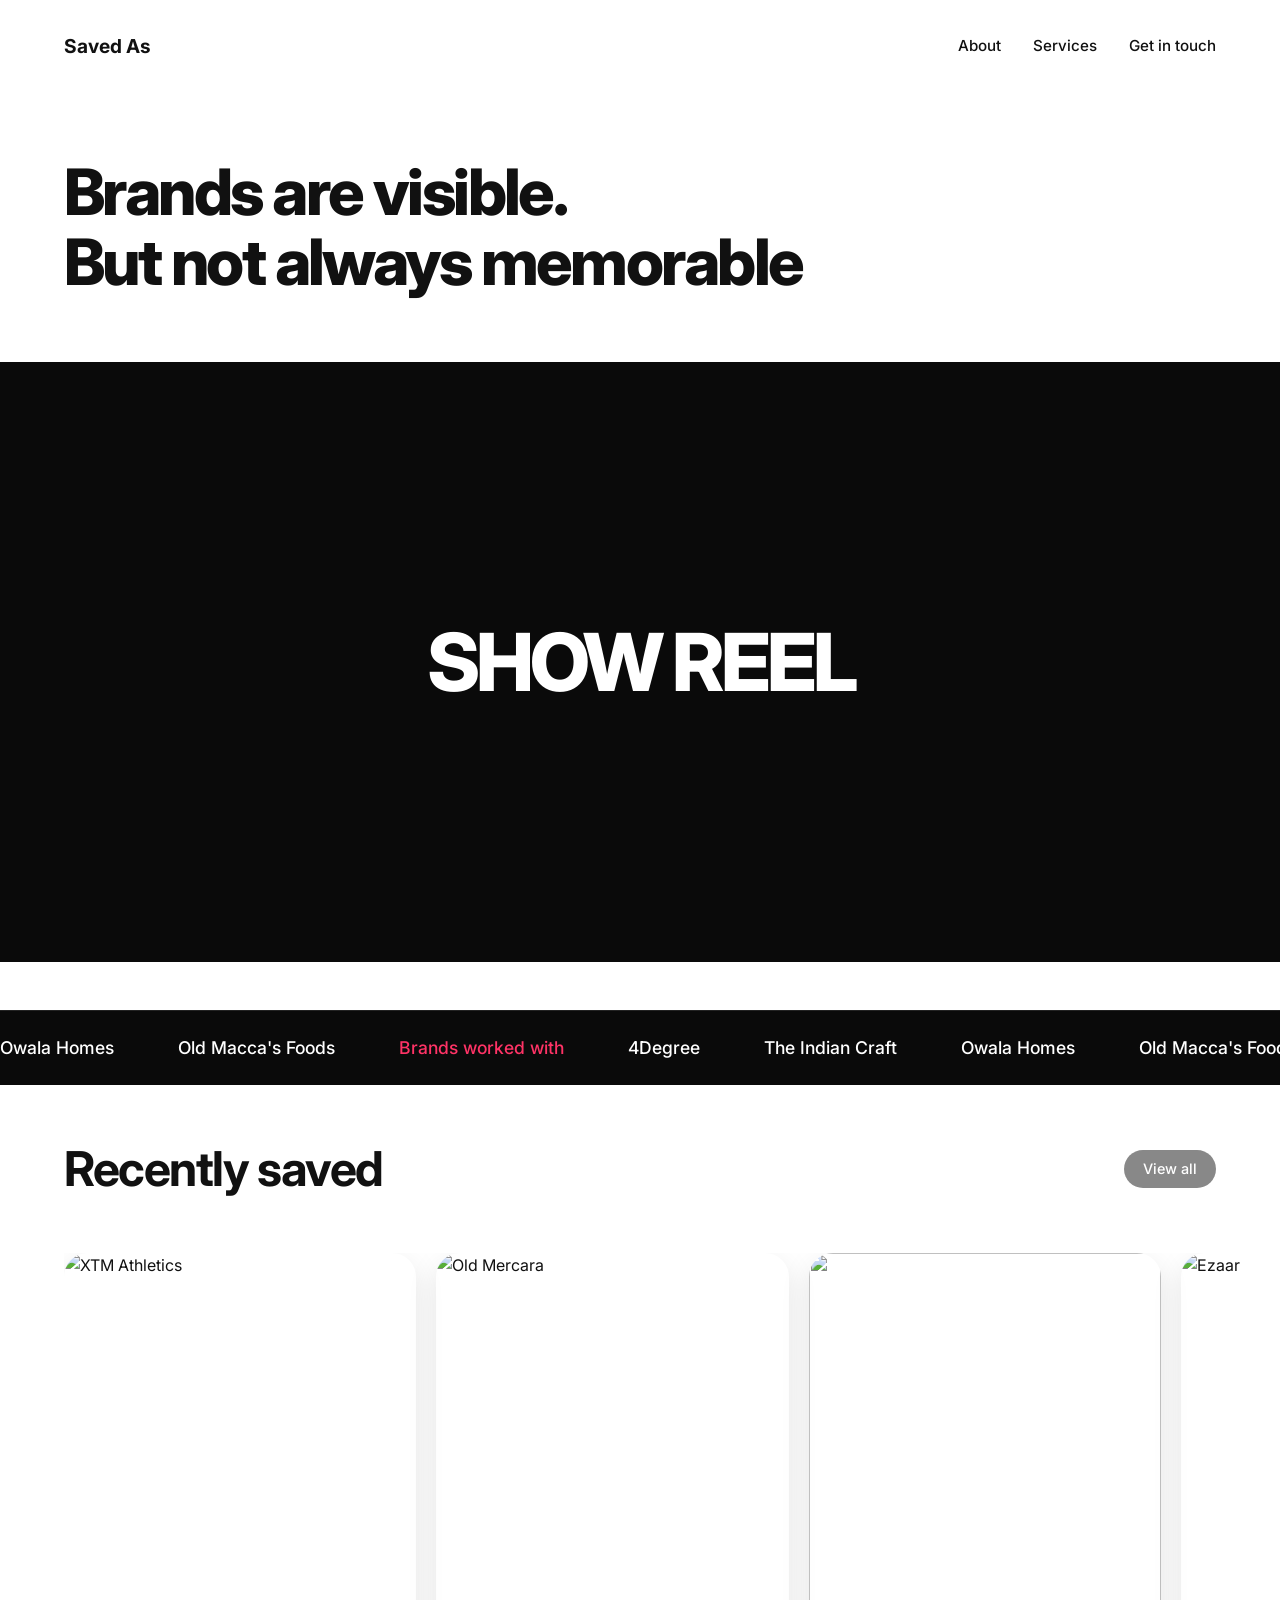
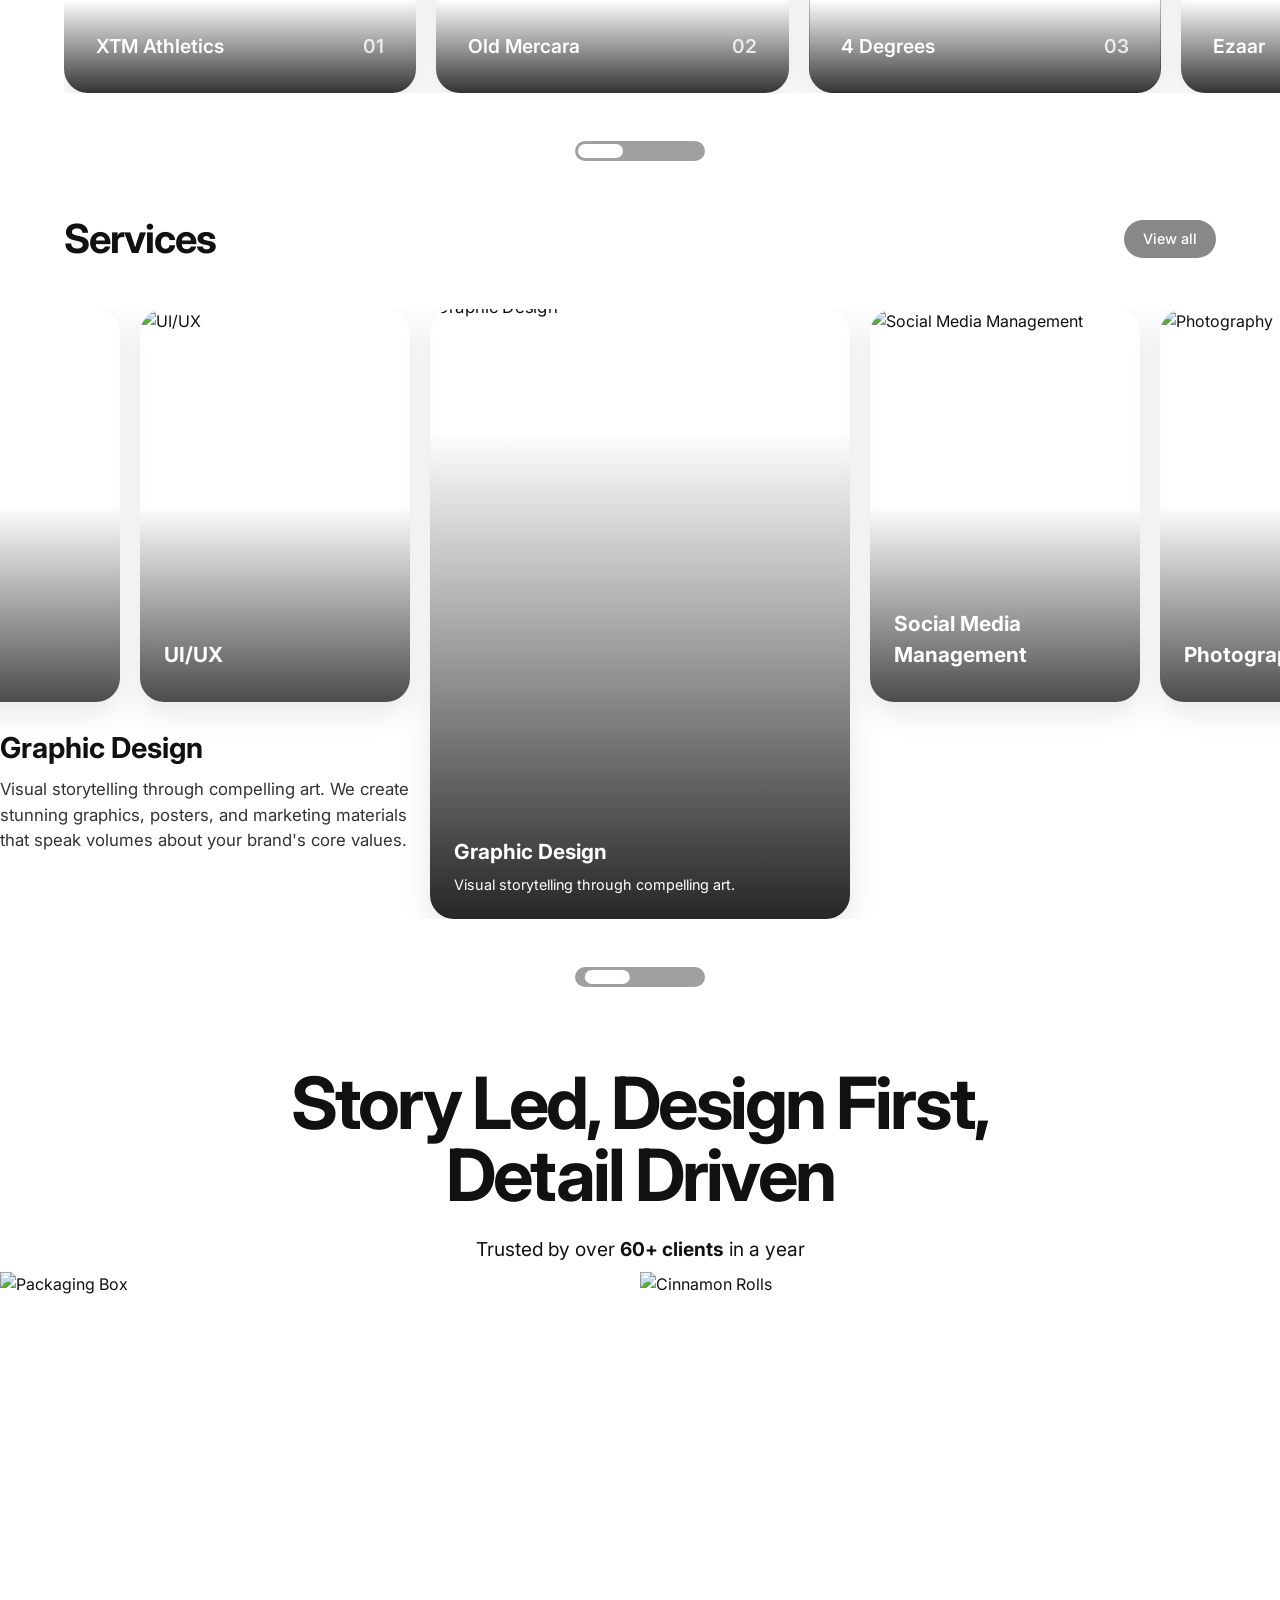
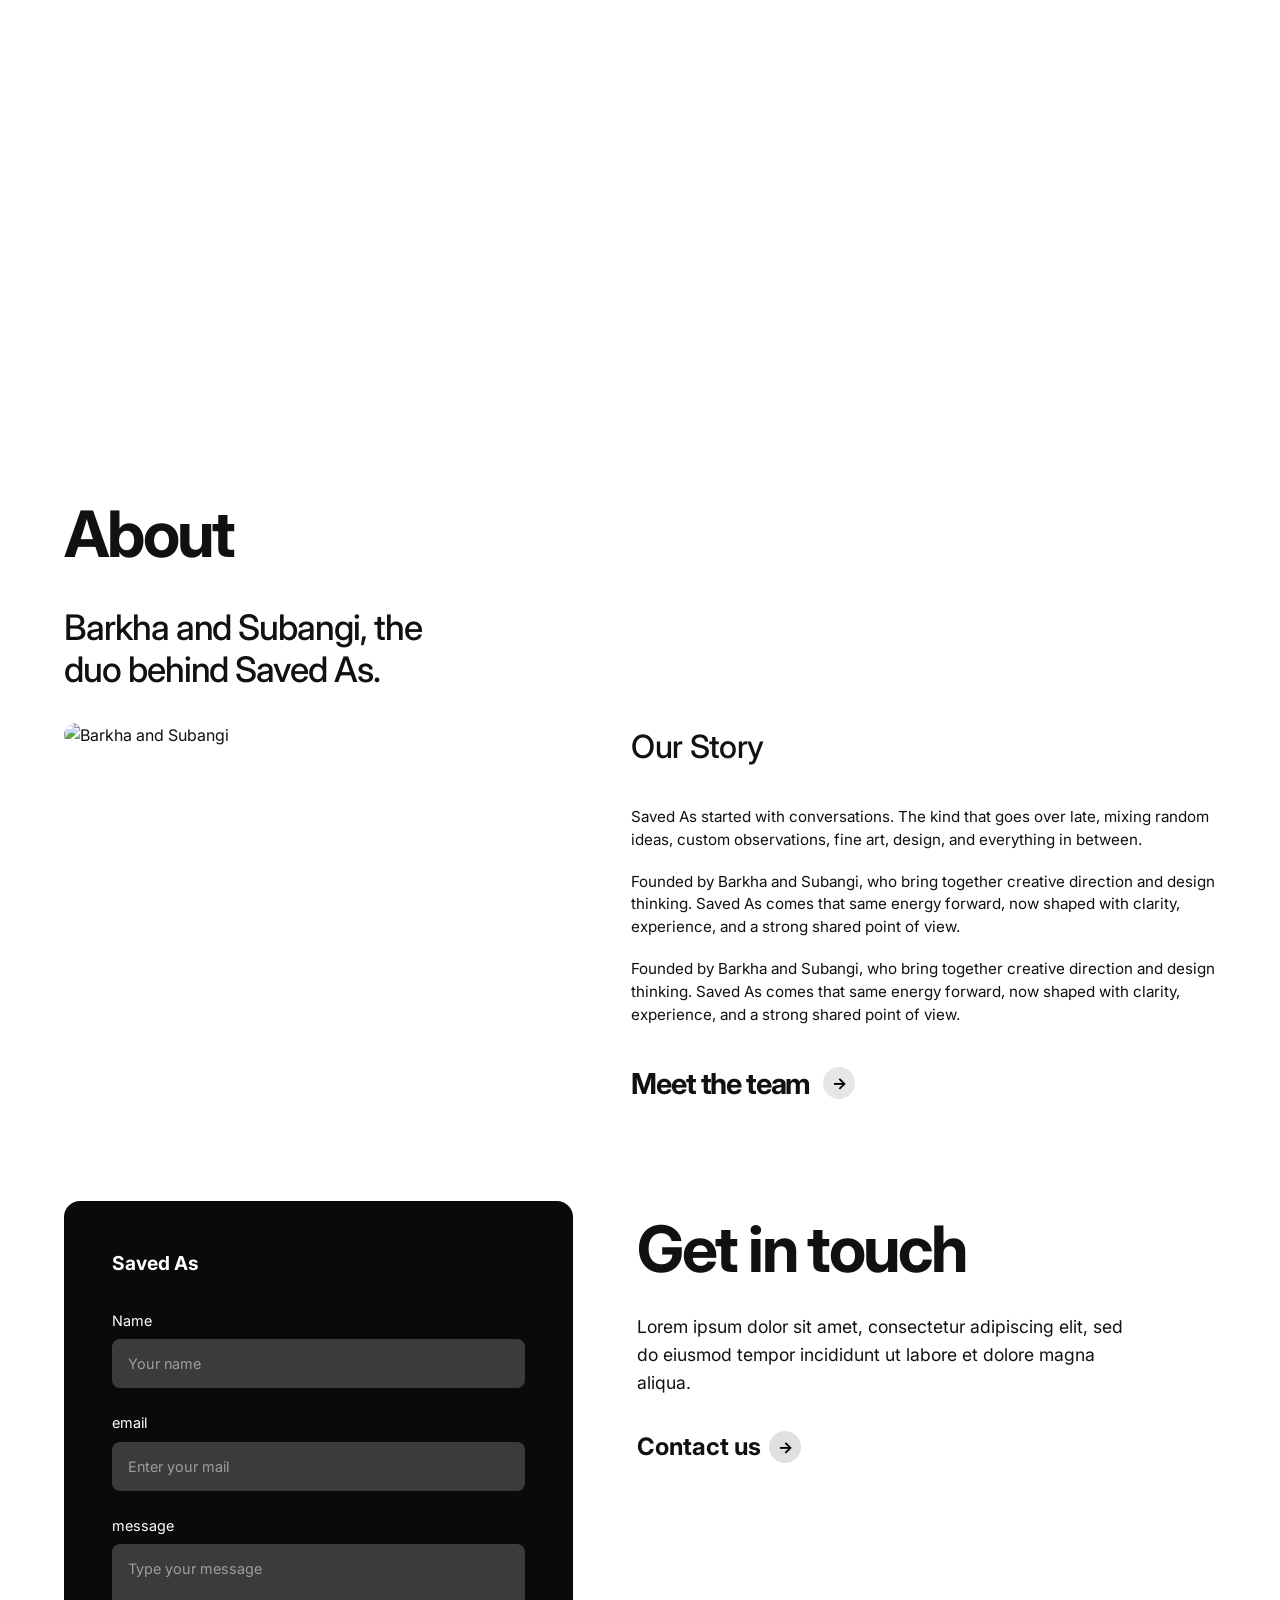
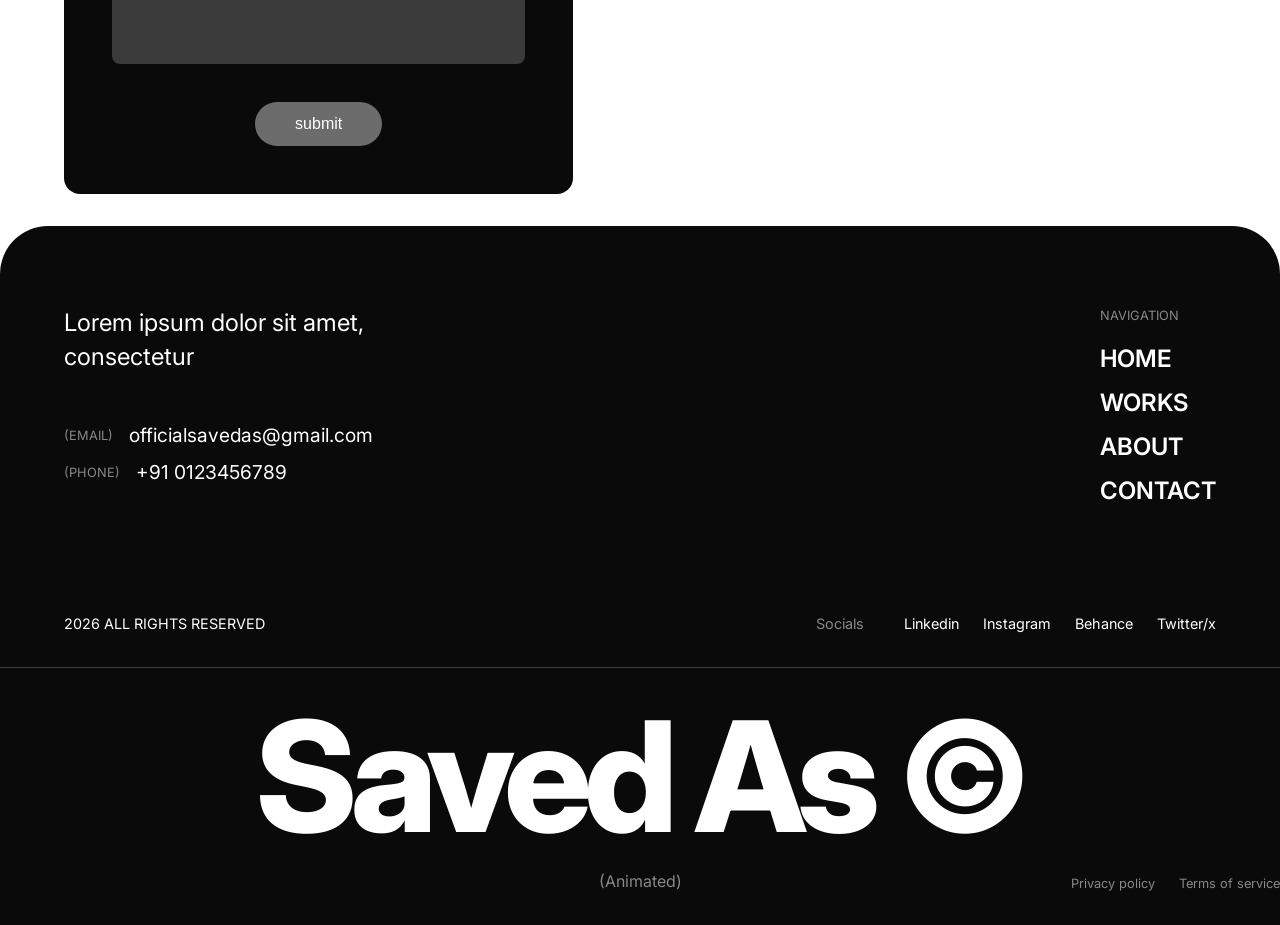
==== commit ba206114: "all issues fixed" ====
--- a/index.html
+++ b/index.html
@@ -67,35 +67,35 @@
                     <img src="./assets/saved-image-1.png" alt="XTM Athletics" class="card-bg">
                     <div class="portfolio-info">
                         <span class="portfolio-title">XTM Athletics</span>
-                        <span class="portfolio-num">00</span>
+                        <span class="portfolio-num"></span>
                     </div>
                 </div>
                 <div class="portfolio-card">
                     <img src="./assets/saved-image-2.png" alt="Old Mercara" class="card-bg">
                     <div class="portfolio-info">
                         <span class="portfolio-title">Old Mercara</span>
-                        <span class="portfolio-num">00</span>
+                        <span class="portfolio-num"></span>
                     </div>
                 </div>
                 <div class="portfolio-card">
                     <img src="./assets/saved-image-3.png" class="card-bg">
                     <div class="portfolio-info">
                         <span class="portfolio-title">4 Degrees</span>
-                        <span class="portfolio-num">00</span>
+                        <span class="portfolio-num"></span>
                     </div>
                 </div>
                 <div class="portfolio-card">
                     <img src="./assets/saved-image-1.png" alt="Ezaar" class="card-bg">
                     <div class="portfolio-info">
                         <span class="portfolio-title">Ezaar</span>
-                        <span class="portfolio-num">00</span>
+                        <span class="portfolio-num"></span>
                     </div>
                 </div>
                 <div class="portfolio-card">
                     <img src="./assets/saved-image-2.png" alt="The Dosa Story" class="card-bg">
                     <div class="portfolio-info">
                         <span class="portfolio-title">The Dosa Story</span>
-                        <span class="portfolio-num">00</span>
+                        <span class="portfolio-num"></span>
                     </div>
                 </div>
             </div>
--- a/style.css
+++ b/style.css
@@ -141,6 +141,7 @@
     padding: 1.5rem 0;
     overflow: hidden;
     border-top: 1px solid rgba(255,255,255,0.1);
+    margin-top: 3rem;
 }
 
 .marquee-content {
@@ -456,6 +457,7 @@
     scroll-snap-type: x mandatory;
     margin-right: calc(-50vw + 50%);
     padding-right: 5vw;
+    counter-reset: portfolio-counter;
 }
 
 .portfolio-carousel::-webkit-scrollbar {
@@ -500,6 +502,11 @@
 .portfolio-num {
     font-size: 1.2rem;
     opacity: 0.8;
+}
+
+.portfolio-num::before {
+    counter-increment: portfolio-counter;
+    content: counter(portfolio-counter, decimal-leading-zero);
 }
 
 .portfolio-footer {
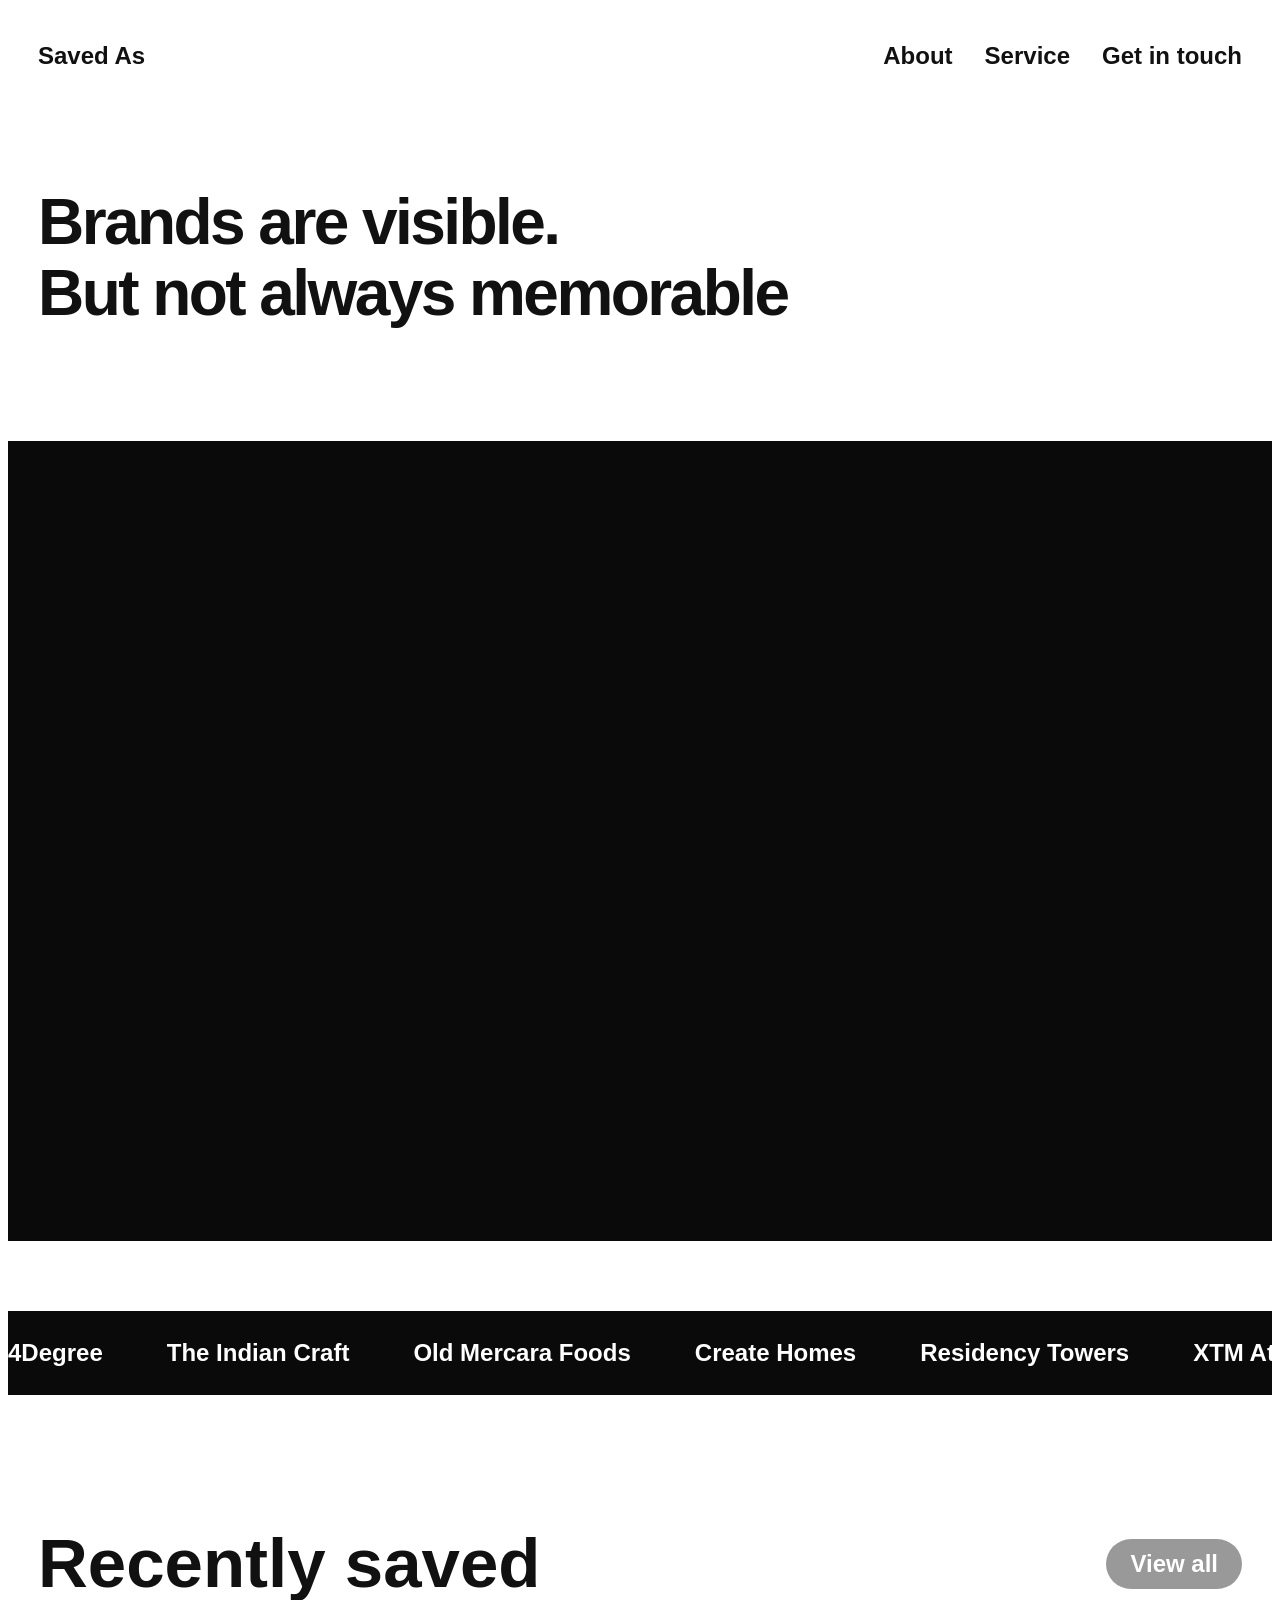
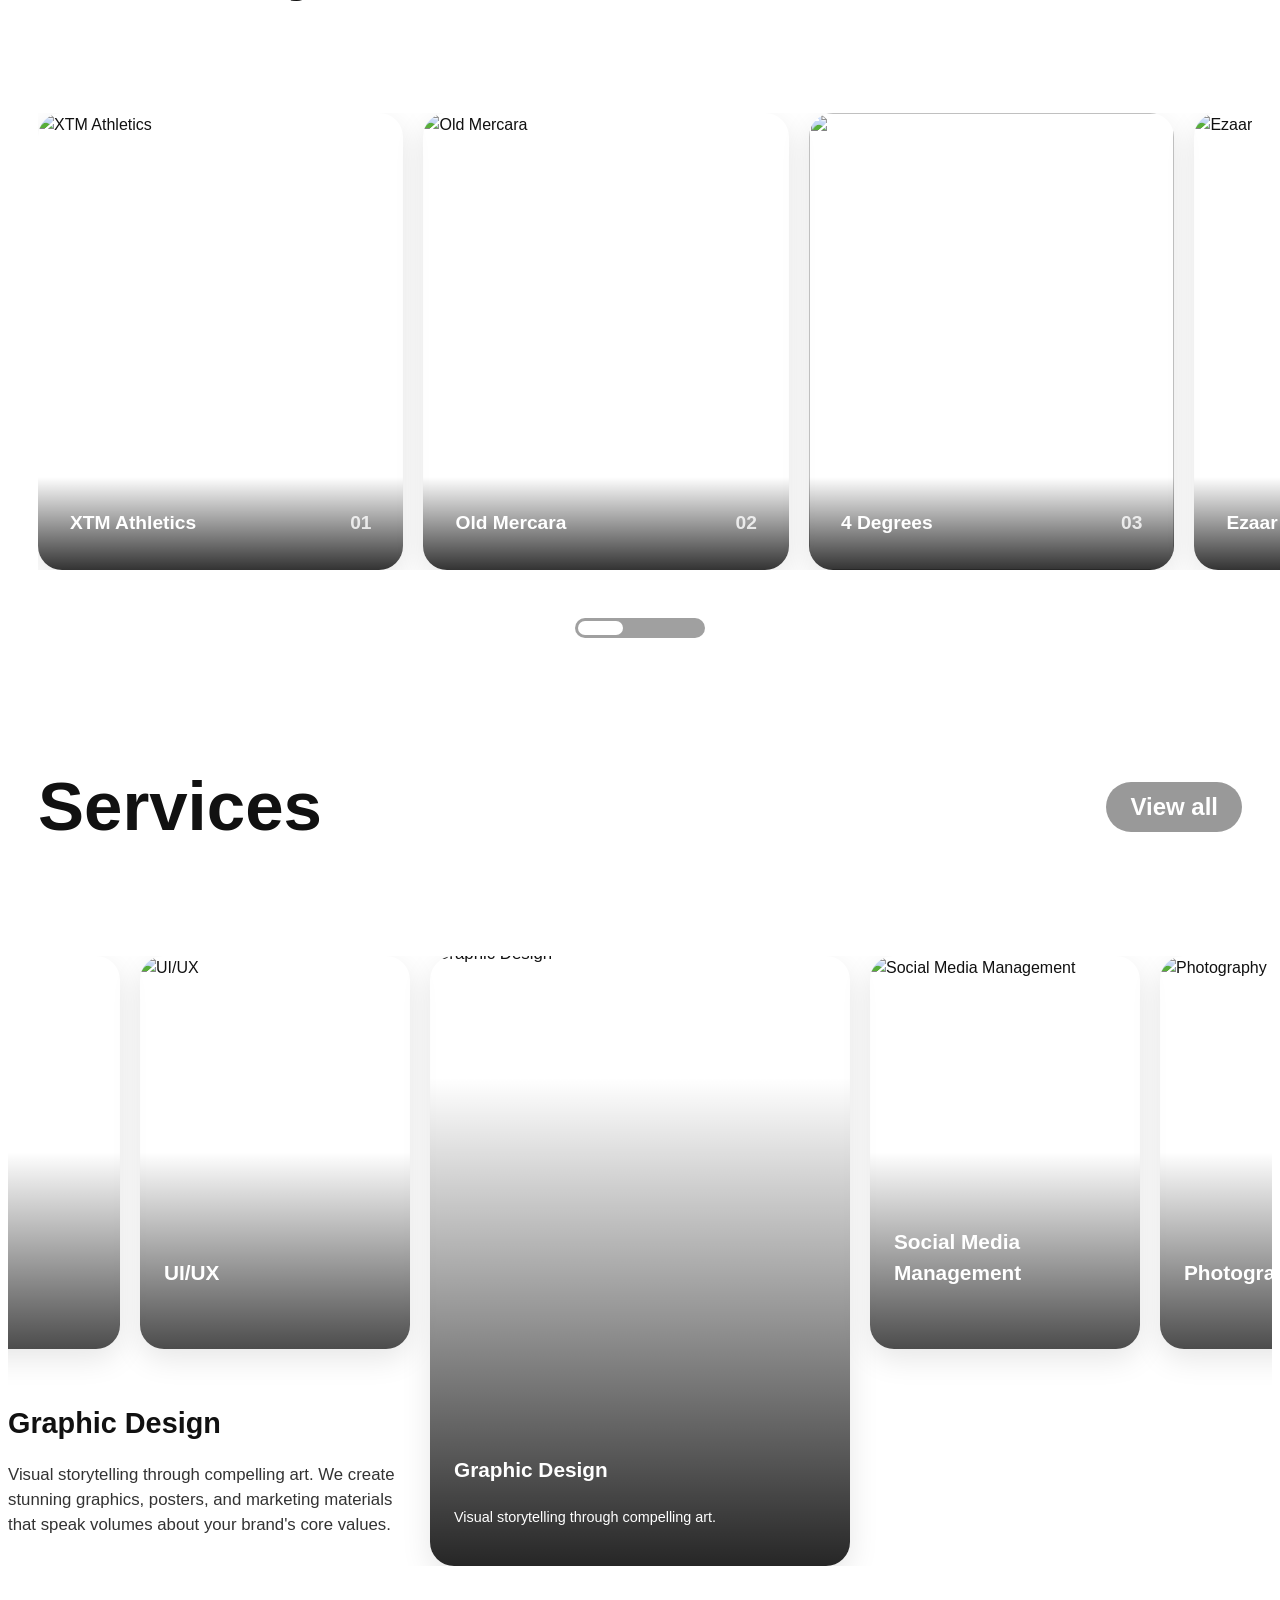
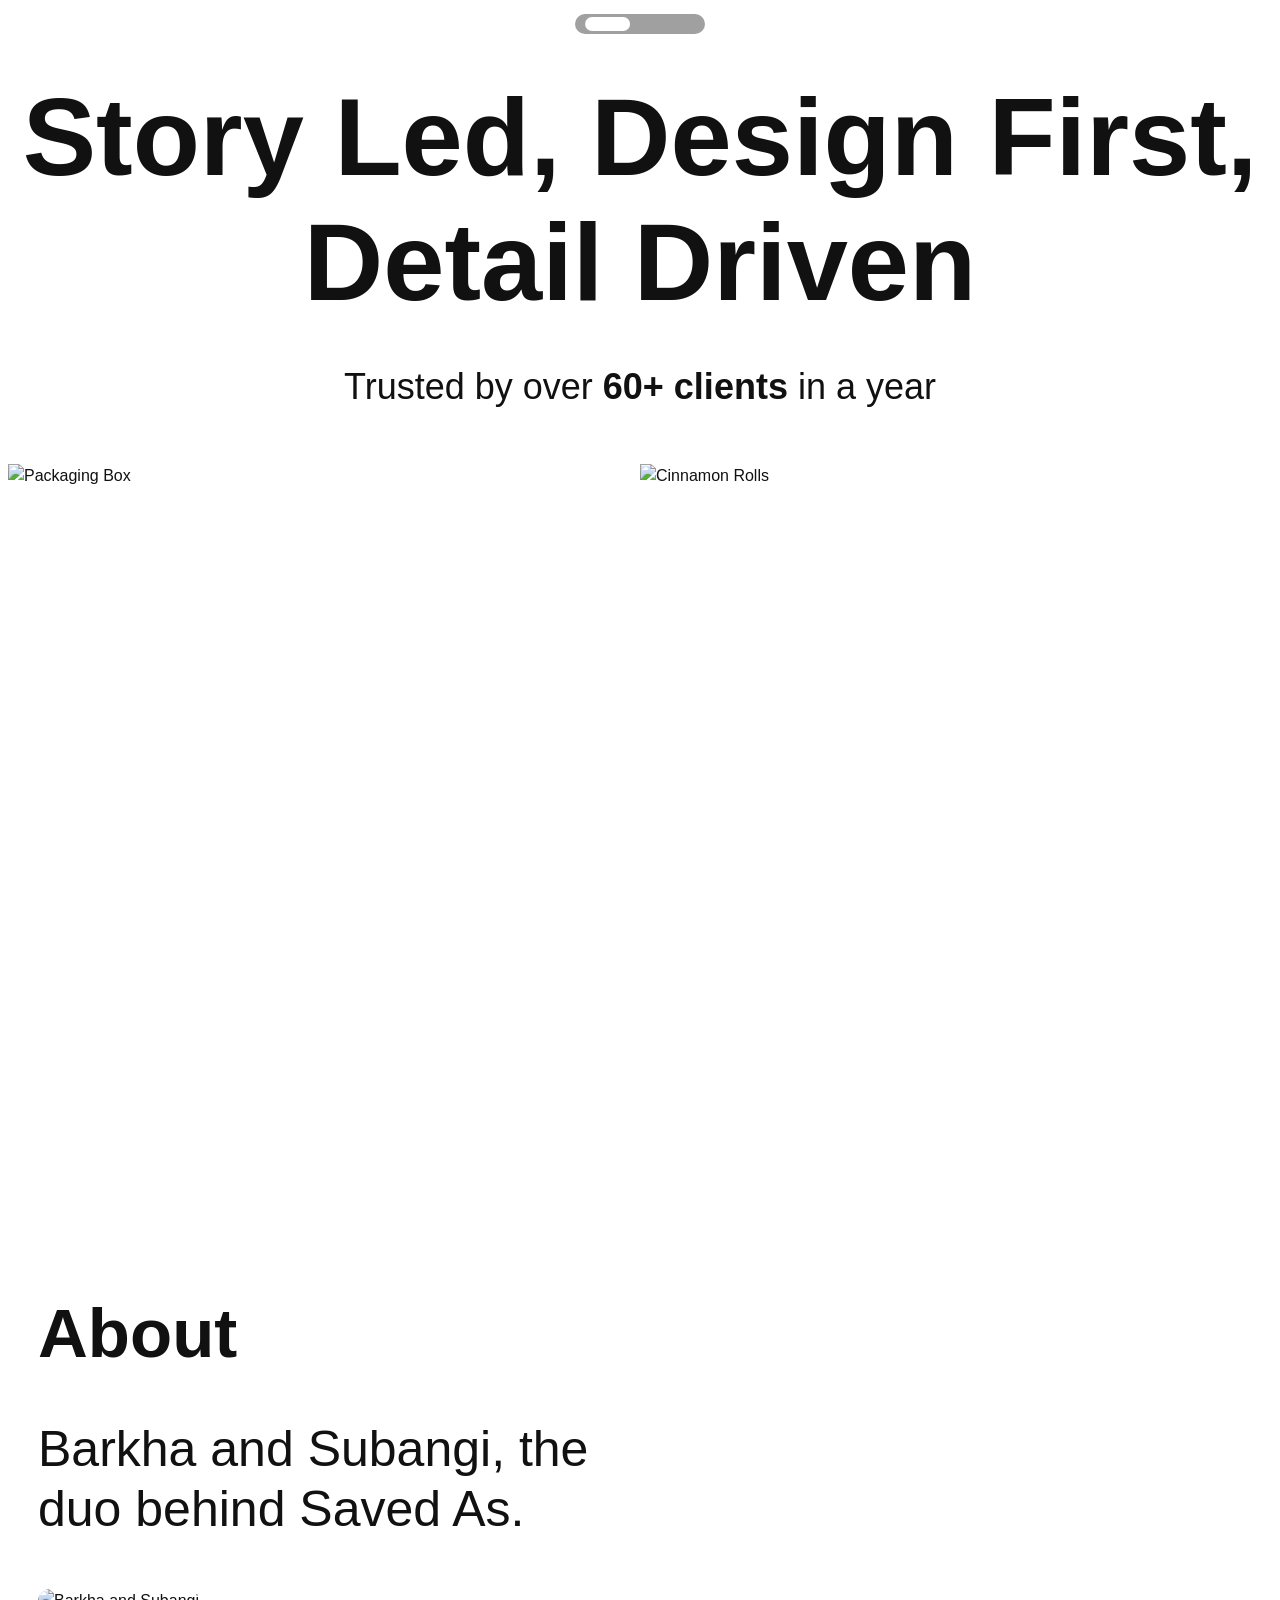
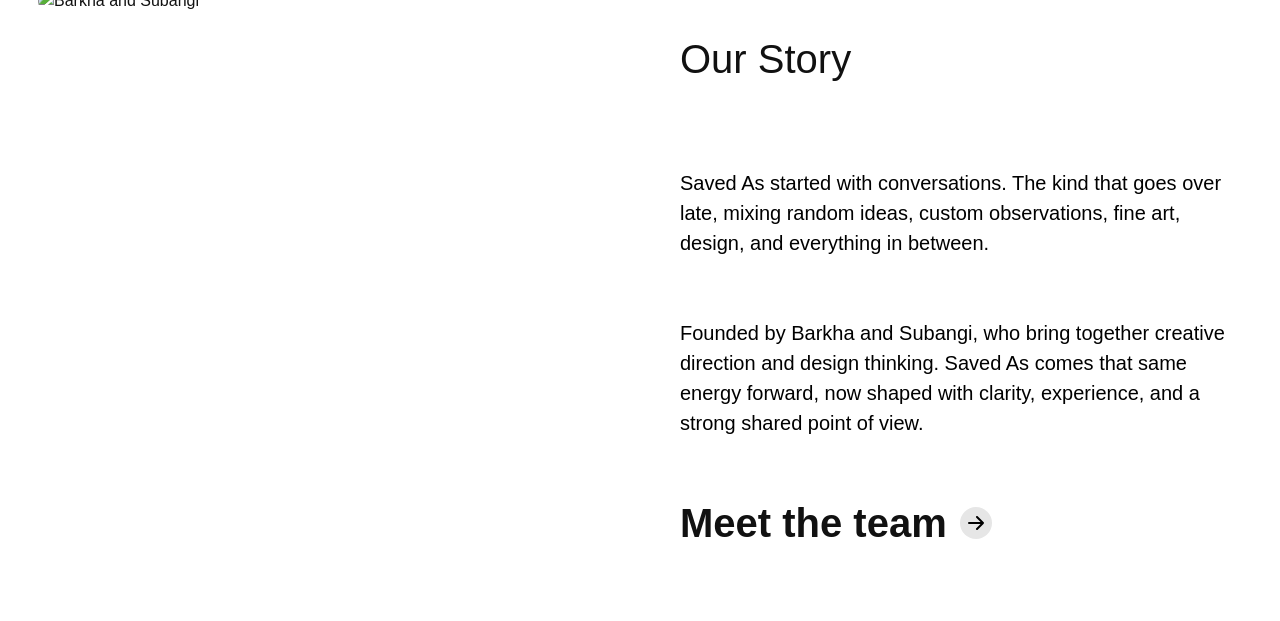
==== commit f1f9a5ba: "edits html" ====
--- a/index.html
+++ b/index.html
@@ -4,502 +4,458 @@
 <head>
     <meta charset="UTF-8">
     <meta name="viewport" content="width=device-width, initial-scale=1.0">
-    <title>Saved As - Creative Agency</title>
-    <!-- Use Inter font for a clean, modern aesthetic -->
+    <title><?html echo isset($pageTitle) ? $pageTitle : 'Saved As Creative Agency'; ?></title>
     <link rel="preconnect" href="https://fonts.googleapis.com">
     <link rel="preconnect" href="https://fonts.gstatic.com" crossorigin>
     <link href="https://fonts.googleapis.com/css2?family=Inter:wght@400;500;600;700;800&display=swap" rel="stylesheet">
     <link rel="stylesheet" href="style.css">
+    <script src="https://unpkg.com/@tailwindcss/browser@4"></script>
 </head>
 
 <body>
-    <header class="navbar">
-        <div class="logo">Saved As</div>
-        <nav class="nav-links">
-            <a href="#about">About</a>
-            <a href="#services">Services</a>
-            <a href="#contact">Get in touch</a>
+    <!-- Navbar -->
+    <header class="navbar container mx-auto relative">
+        <a href="index.html" class="logo" style="font-weight:800; font-size:24px;">Saved As</a>
+        <button class="mobile-menu-btn" aria-label="Toggle Menu">
+            <svg width="24" height="24" viewBox="0 0 24 24" fill="none" stroke="currentColor" stroke-width="2"
+                stroke-linecap="round" stroke-linejoin="round">
+                <line x1="3" y1="12" x2="21" y2="12"></line>
+                <line x1="3" y1="6" x2="21" y2="6"></line>
+                <line x1="3" y1="18" x2="21" y2="18"></line>
+            </svg>
+        </button>
+        <nav class="nav-links" style="font-size:24px; font-weight:600; gap: 2rem;">
+            <a href="about.html" class="<?html echo ($currentPage == 'about') ? 'nav-active' : ''; ?>">About</a>
+            <a href="services.html" class="<?html echo ($currentPage == 'services') ? 'nav-active' : ''; ?>">Service</a>
+            <a href="contact.html" class="<?html echo ($currentPage == 'contact') ? 'nav-active' : ''; ?>">Get in
+                touch</a>
         </nav>
     </header>
 
-    <section class="hero container">
-        <div class="hero-left">
-            <h1>Brands are visible.<br>But not always memorable</h1>
-        </div>
-        <div class="hero-right">
-            <!-- <p class="hero-desc">There's so much noise in the space where brands try to build their voices. We have a
+    <script>
+        document.addEventListener('DOMContentLoaded', function () {
+            const mobileBtn = document.querySelector('.mobile-menu-btn');
+            const navLinks = document.querySelector('.nav-links');
+            if (mobileBtn && navLinks) {
+                mobileBtn.addEventListener('click', function () {
+                    navLinks.classList.toggle('active');
+                });
+            }
+        });
+    </script>
+
+<section class="hero container mx-auto">
+    <div class="hero-left">
+        <h1>Brands are visible.<br>But not always memorable</h1>
+    </div>
+    <div class="hero-right">
+        <!-- <p class="hero-desc">There's so much noise in the space where brands try to build their voices. We have a
                 simple strategy for you to cut through the noise and hold your ground.</p>
             <p class="hero-tag">Creative Agency &#8599;</p> -->
-        </div>
-    </section>
-
-    <section class="show-reel-section">
-        <div class="show-reel">
-            <h2>SHOW REEL</h2>
-        </div>
-    </section>
-
-    <section class="marquee-section">
-        <div class="marquee-content">
-            <span>Owala Homes</span>
-            <span>Old Macca's Foods</span>
-            <span class="highlight">Brands worked with</span>
-            <span>4Degree</span>
-            <span>The Indian Craft</span>
-            <!-- Duplicated for seamless scrolling -->
-            <span>Owala Homes</span>
-            <span>Old Macca's Foods</span>
-            <span class="highlight">Brands worked with</span>
-            <span>4Degree</span>
-            <span>The Indian Craft</span>
-        </div>
-    </section>
-
-    <section class="recently-saved" id="works">
-        <div class="section-header container">
-            <h2 class="underlined-title">Recently saved</h2>
-            <a href="#" class="view-all">View all</a>
-        </div>
-
-        <div class="portfolio-content container">
-            <div class="portfolio-carousel" id="portfolio-carousel">
-                <div class="portfolio-card">
-                    <img src="./assets/saved-image-1.png" alt="XTM Athletics" class="card-bg">
-                    <div class="portfolio-info">
-                        <span class="portfolio-title">XTM Athletics</span>
-                        <span class="portfolio-num"></span>
-                    </div>
-                </div>
-                <div class="portfolio-card">
-                    <img src="./assets/saved-image-2.png" alt="Old Mercara" class="card-bg">
-                    <div class="portfolio-info">
-                        <span class="portfolio-title">Old Mercara</span>
-                        <span class="portfolio-num"></span>
-                    </div>
-                </div>
-                <div class="portfolio-card">
-                    <img src="./assets/saved-image-3.png" class="card-bg">
-                    <div class="portfolio-info">
-                        <span class="portfolio-title">4 Degrees</span>
-                        <span class="portfolio-num"></span>
-                    </div>
-                </div>
-                <div class="portfolio-card">
-                    <img src="./assets/saved-image-1.png" alt="Ezaar" class="card-bg">
-                    <div class="portfolio-info">
-                        <span class="portfolio-title">Ezaar</span>
-                        <span class="portfolio-num"></span>
-                    </div>
-                </div>
-                <div class="portfolio-card">
-                    <img src="./assets/saved-image-2.png" alt="The Dosa Story" class="card-bg">
-                    <div class="portfolio-info">
-                        <span class="portfolio-title">The Dosa Story</span>
-                        <span class="portfolio-num"></span>
-                    </div>
-                </div>
-            </div>
-        </div>
-
-        <div class="portfolio-footer container">
-            <div class="portfolio-scrollbar-wrapper">
-                <div class="custom-scrollbar-container">
-                    <div class="custom-track">
-                        <div class="custom-thumb" id="portfolio-thumb"></div>
-                    </div>
-                </div>
-            </div>
-        </div>
-    </section>
-
-    <section class="services" id="services">
-        <div class="section-header container">
-            <h2>Services</h2>
-            <a href="#" class="view-all">View all</a>
-        </div>
-
-        <div class="services-content" id="services-content">
-            <div class="services-carousel" id="services-carousel">
-                <!-- Card 1 -->
-                <div class="service-card" data-index="0" data-title="Branding"
-                    data-desc="Building memorable identities and stories. We create comprehensive branding packages that perfectly capture your company's essence.">
-                    <img src="./assets/service-image-1.png" alt="Branding" class="card-bg">
-                    <div class="service-card-content">
-                        <h4>Branding</h4>
-                        <p class="service-card-desc">Building memorable identities.</p>
-                    </div>
-                </div>
-                <!-- Card 2 -->
-                <div class="service-card active" data-index="1" data-title="UI/UX"
-                    data-desc="From structuring user journeys to designing interfaces, we focus on clarity, ease of navigation, and visual alignment with your brand. The goal is simple: your website or product should feel intuitive to use and unmistakably yours at every touchpoint.">
-                    <img src="./assets/service-image-2.png" alt="UI/UX" class="card-bg">
-                    <div class="service-card-content">
-                        <h4>UI/UX</h4>
-                        <p class="service-card-desc">We design digital experiences with both logic and aesthetics in
-                            mind.</p>
-                    </div>
-                </div>
-                <!-- Card 3 -->
-                <div class="service-card" data-index="2" data-title="Graphic Design"
-                    data-desc="Visual storytelling through compelling art. We create stunning graphics, posters, and marketing materials that speak volumes about your brand's core values.">
-                    <img src="./assets/service-image-3.png" alt="Graphic Design" class="card-bg">
-                    <div class="service-card-content">
-                        <h4>Graphic Design</h4>
-                        <p class="service-card-desc">Visual storytelling through compelling art.</p>
-                    </div>
-                </div>
-                <!-- Card 4 -->
-                <div class="service-card" data-index="3" data-title="Social Media Management"
-                    data-desc="Engaging and growing your audience online. We handle content creation, scheduling, analytics, and community management across all platforms.">
-                    <img src="./assets/service-image-4.png" alt="Social Media Management" class="card-bg">
-                    <div class="service-card-content">
-                        <h4>Social Media Management</h4>
-                        <p class="service-card-desc">Engaging and growing your audience online.</p>
-                    </div>
-                </div>
-                <!-- Card 5 -->
-                <div class="service-card" data-index="4" data-title="Photography"
-                    data-desc="Capturing moments perfectly through the lens. Professional photoshoots for products, events, corporate headshots, and brand campaigns.">
-                    <img src="./assets/service-image-5.png" alt="Photography" class="card-bg">
-                    <div class="service-card-content">
-                        <h4>Photography</h4>
-                        <p class="service-card-desc">Capturing moments perfectly through the lens.</p>
-                    </div>
-                </div>
-                <!-- Card 6 -->
-                <div class="service-card" data-index="5" data-title="Video Production"
-                    data-desc="High-quality video content that tells your brand's story dynamically. From commercials to social reels.">
-                    <img src="./assets/service-image-1.png" alt="Video Production" class="card-bg">
-                    <div class="service-card-content">
-                        <h4>Video Production</h4>
-                        <p class="service-card-desc">Dynamic visual storytelling.</p>
-                    </div>
-                </div>
-                <!-- Card 7 -->
-                <div class="service-card" data-index="6" data-title="Web Development"
-                    data-desc="Custom, responsive, and blazing fast websites built with modern technologies tailored exactly to your needs.">
-                    <img src="./assets/service-image-2.png" alt="Web Development" class="card-bg">
-                    <div class="service-card-content">
-                        <h4>Web Development</h4>
-                        <p class="service-card-desc">Building digital foundations.</p>
-                    </div>
-                </div>
-                <!-- Card 8 -->
-                <div class="service-card" data-index="7" data-title="Copywriting"
-                    data-desc="Words that sell, persuade, and build trust. We write copy that perfectly matches your brand's voice.">
-                    <img src="./assets/service-image-3.png" alt="Copywriting" class="card-bg">
-                    <div class="service-card-content">
-                        <h4>Copywriting</h4>
-                        <p class="service-card-desc">Words that persuade and convert.</p>
-                    </div>
-                </div>
-                <!-- Card 9 -->
-                <div class="service-card" data-index="8" data-title="SEO Optimization"
-                    data-desc="Data-driven strategies to improve your search rankings and bring organic traffic straight to your door.">
-                    <img src="./assets/service-image-4.png" alt="SEO Optimization" class="card-bg">
-                    <div class="service-card-content">
-                        <h4>SEO Optimization</h4>
-                        <p class="service-card-desc">Rank higher, reach further.</p>
-                    </div>
-                </div>
-                <!-- Card 10 -->
-                <div class="service-card" data-index="9" data-title="3D Animation"
-                    data-desc="Immersive 3D visuals and animations that bring your most ambitious concepts into breathtaking reality.">
-                    <img src="./assets/service-image-5.png" alt="3D Animation" class="card-bg">
-                    <div class="service-card-content">
-                        <h4>3D Animation</h4>
-                        <p class="service-card-desc">Bringing concepts to reality.</p>
-                    </div>
-                </div>
-            </div>
-
-            <div class="services-info-panel" id="services-info-panel">
-                <div class="service-desc-block">
-                    <h3><span id="panel-title">UI/UX</span> <span class="light-text"></span></h3>
-                    <p id="panel-desc">From structuring user journeys to designing interfaces, we focus on clarity, ease
-                        of navigation, and visual alignment with your brand. The goal is simple: your website or product
-                        should feel intuitive to use and unmistakably yours at every touchpoint.</p>
-                </div>
-            </div>
-        </div>
-
-        <div class="services-scrollbar-wrapper">
+    </div>
+</section>
+
+<section class="show-reel-section">
+    <div class="show-reel">
+        <video autoplay loop muted playsinline class="show-reel-video">
+            <source src="./assets/showreel.mp4" type="video/mp4">
+        </video>
+    </div>
+</section>
+
+<section class="marquee-section">
+    <div class="marquee-content">
+        <span>4Degree</span>
+        <span>The Indian Craft</span>
+        <span>Old Mercara Foods</span>
+        <span>Create Homes</span>
+        <span>Residency Towers</span>
+        <span>XTM Athletics</span>
+        <!-- Duplicated for seamless scrolling -->
+        <span>4Degree</span>
+        <span>The Indian Craft</span>
+        <span>Old Mercara Foods</span>
+        <span>Create Homes</span>
+        <span>Residency Towers</span>
+        <span>XTM Athletics</span>
+    </div>
+</section>
+
+<section class="recently-saved" id="works">
+    <div class="section-header container mx-auto">
+        <h2 class="underlined-title">Recently saved</h2>
+        <a href="#" class="view-all">View all</a>
+    </div>
+
+    <div class="portfolio-content">
+        <div class="portfolio-carousel" id="portfolio-carousel">
+            <div class="portfolio-card">
+                <img src="./assets/saved-image-1.png" alt="XTM Athletics" class="card-bg">
+                <div class="portfolio-info">
+                    <span class="portfolio-title">XTM Athletics</span>
+                    <span class="portfolio-num"></span>
+                </div>
+            </div>
+            <div class="portfolio-card">
+                <img src="./assets/saved-image-2.png" alt="Old Mercara" class="card-bg">
+                <div class="portfolio-info">
+                    <span class="portfolio-title">Old Mercara</span>
+                    <span class="portfolio-num"></span>
+                </div>
+            </div>
+            <div class="portfolio-card">
+                <img src="./assets/saved-image-3.png" class="card-bg">
+                <div class="portfolio-info">
+                    <span class="portfolio-title">4 Degrees</span>
+                    <span class="portfolio-num"></span>
+                </div>
+            </div>
+            <div class="portfolio-card">
+                <img src="./assets/saved-image-1.png" alt="Ezaar" class="card-bg">
+                <div class="portfolio-info">
+                    <span class="portfolio-title">Ezaar</span>
+                    <span class="portfolio-num"></span>
+                </div>
+            </div>
+            <div class="portfolio-card">
+                <img src="./assets/saved-image-2.png" alt="The Dosa Story" class="card-bg">
+                <div class="portfolio-info">
+                    <span class="portfolio-title">The Dosa Story</span>
+                    <span class="portfolio-num"></span>
+                </div>
+            </div>
+        </div>
+    </div>
+
+    <div class="portfolio-footer container">
+        <div class="portfolio-scrollbar-wrapper">
             <div class="custom-scrollbar-container">
                 <div class="custom-track">
-                    <div class="custom-thumb" id="panel-thumb"></div>
-                </div>
-            </div>
-        </div>
-    </section>
-
-    <script>
-        document.addEventListener("DOMContentLoaded", function () {
-            const cards = document.querySelectorAll('.service-card');
-            const infoPanel = document.getElementById('services-info-panel');
-            const panelTitle = document.getElementById('panel-title');
-            const panelDesc = document.getElementById('panel-desc');
-            const panelThumb = document.getElementById('panel-thumb');
-            const servicesContent = document.getElementById('services-content');
-
-            function updatePanelPosition() {
-                const activeCard = document.querySelector('.service-card.active');
-                if (!activeCard) return;
-
-                const index = parseInt(activeCard.dataset.index);
-
-                // (Thumb translation logic moved to actual scroll event listener)
-
-                // Position panel dynamically based on active card
-                const cardRect = activeCard.getBoundingClientRect();
-                const containerRect = servicesContent.getBoundingClientRect();
-
-                // Relative left/right coordinates
-                const relativeLeft = cardRect.right - containerRect.left;
-                const relativeRight = containerRect.right - cardRect.left;
-
-                // Determine if card is physically on the left or right half of the screen
-                const cardCenter = cardRect.left + cardRect.width / 2;
-                const containerCenter = containerRect.left + containerRect.width / 2;
-
-                // If card is on the left half of the screen, show panel on its right
-                if (cardCenter < containerCenter) {
-                    infoPanel.style.left = `${relativeLeft + 20}px`;
-                    infoPanel.style.right = 'auto';
+                    <div class="custom-thumb" id="portfolio-thumb"></div>
+                </div>
+            </div>
+        </div>
+    </div>
+</section>
+
+<section class="services" id="services">
+    <div class="section-header container mx-auto">
+        <h2>Services</h2>
+        <a href="#" class="view-all">View all</a>
+    </div>
+
+    <div class="services-content" id="services-content">
+        <div class="services-carousel" id="services-carousel">
+            <!-- Card 1 -->
+            <div class="service-card" data-index="0" data-title="Branding"
+                data-desc="Building memorable identities and stories. We create comprehensive branding packages that perfectly capture your company's essence.">
+                <img src="./assets/service-image-1.png" alt="Branding" class="card-bg">
+                <div class="service-card-content">
+                    <h4>Branding</h4>
+                    <p class="service-card-desc">Building memorable identities.</p>
+                </div>
+            </div>
+            <!-- Card 2 -->
+            <div class="service-card active" data-index="1" data-title="UI/UX"
+                data-desc="From structuring user journeys to designing interfaces, we focus on clarity, ease of navigation, and visual alignment with your brand. The goal is simple: your website or product should feel intuitive to use and unmistakably yours at every touchpoint.">
+                <img src="./assets/service-image-2.png" alt="UI/UX" class="card-bg">
+                <div class="service-card-content">
+                    <h4>UI/UX</h4>
+                    <p class="service-card-desc">We design digital experiences with both logic and aesthetics in
+                        mind.</p>
+                </div>
+            </div>
+            <!-- Card 3 -->
+            <div class="service-card" data-index="2" data-title="Graphic Design"
+                data-desc="Visual storytelling through compelling art. We create stunning graphics, posters, and marketing materials that speak volumes about your brand's core values.">
+                <img src="./assets/service-image-3.png" alt="Graphic Design" class="card-bg">
+                <div class="service-card-content">
+                    <h4>Graphic Design</h4>
+                    <p class="service-card-desc">Visual storytelling through compelling art.</p>
+                </div>
+            </div>
+            <!-- Card 4 -->
+            <div class="service-card" data-index="3" data-title="Social Media Management"
+                data-desc="Engaging and growing your audience online. We handle content creation, scheduling, analytics, and community management across all platforms.">
+                <img src="./assets/service-image-4.png" alt="Social Media Management" class="card-bg">
+                <div class="service-card-content">
+                    <h4>Social Media Management</h4>
+                    <p class="service-card-desc">Engaging and growing your audience online.</p>
+                </div>
+            </div>
+            <!-- Card 5 -->
+            <div class="service-card" data-index="4" data-title="Photography"
+                data-desc="Capturing moments perfectly through the lens. Professional photoshoots for products, events, corporate headshots, and brand campaigns.">
+                <img src="./assets/service-image-5.png" alt="Photography" class="card-bg">
+                <div class="service-card-content">
+                    <h4>Photography</h4>
+                    <p class="service-card-desc">Capturing moments perfectly through the lens.</p>
+                </div>
+            </div>
+            <!-- Card 6 -->
+            <div class="service-card" data-index="5" data-title="Video Production"
+                data-desc="High-quality video content that tells your brand's story dynamically. From commercials to social reels.">
+                <img src="./assets/service-image-1.png" alt="Video Production" class="card-bg">
+                <div class="service-card-content">
+                    <h4>Video Production</h4>
+                    <p class="service-card-desc">Dynamic visual storytelling.</p>
+                </div>
+            </div>
+            <!-- Card 7 -->
+            <div class="service-card" data-index="6" data-title="Web Development"
+                data-desc="Custom, responsive, and blazing fast websites built with modern technologies tailored exactly to your needs.">
+                <img src="./assets/service-image-2.png" alt="Web Development" class="card-bg">
+                <div class="service-card-content">
+                    <h4>Web Development</h4>
+                    <p class="service-card-desc">Building digital foundations.</p>
+                </div>
+            </div>
+            <!-- Card 8 -->
+            <div class="service-card" data-index="7" data-title="Copywriting"
+                data-desc="Words that sell, persuade, and build trust. We write copy that perfectly matches your brand's voice.">
+                <img src="./assets/service-image-3.png" alt="Copywriting" class="card-bg">
+                <div class="service-card-content">
+                    <h4>Copywriting</h4>
+                    <p class="service-card-desc">Words that persuade and convert.</p>
+                </div>
+            </div>
+            <!-- Card 9 -->
+            <div class="service-card" data-index="8" data-title="SEO Optimization"
+                data-desc="Data-driven strategies to improve your search rankings and bring organic traffic straight to your door.">
+                <img src="./assets/service-image-4.png" alt="SEO Optimization" class="card-bg">
+                <div class="service-card-content">
+                    <h4>SEO Optimization</h4>
+                    <p class="service-card-desc">Rank higher, reach further.</p>
+                </div>
+            </div>
+            <!-- Card 10 -->
+            <div class="service-card" data-index="9" data-title="3D Animation"
+                data-desc="Immersive 3D visuals and animations that bring your most ambitious concepts into breathtaking reality.">
+                <img src="./assets/service-image-5.png" alt="3D Animation" class="card-bg">
+                <div class="service-card-content">
+                    <h4>3D Animation</h4>
+                    <p class="service-card-desc">Bringing concepts to reality.</p>
+                </div>
+            </div>
+        </div>
+
+        <div class="services-info-panel" id="services-info-panel">
+            <div class="service-desc-block">
+                <h3><span id="panel-title">UI/UX</span> <span class="light-text"></span></h3>
+                <p id="panel-desc">From structuring user journeys to designing interfaces, we focus on clarity, ease
+                    of navigation, and visual alignment with your brand. The goal is simple: your website or product
+                    should feel intuitive to use and unmistakably yours at every touchpoint.</p>
+            </div>
+        </div>
+    </div>
+
+    <div class="services-scrollbar-wrapper">
+        <div class="custom-scrollbar-container">
+            <div class="custom-track">
+                <div class="custom-thumb" id="panel-thumb"></div>
+            </div>
+        </div>
+    </div>
+</section>
+
+<script>
+    document.addEventListener("DOMContentLoaded", function () {
+        const cards = document.querySelectorAll('.service-card');
+        const infoPanel = document.getElementById('services-info-panel');
+        const panelTitle = document.getElementById('panel-title');
+        const panelDesc = document.getElementById('panel-desc');
+        const panelThumb = document.getElementById('panel-thumb');
+        const servicesContent = document.getElementById('services-content');
+
+        function updatePanelPosition() {
+            const activeCard = document.querySelector('.service-card.active');
+            if (!activeCard) return;
+
+            const index = parseInt(activeCard.dataset.index);
+
+            // Position panel dynamically based on active card
+            const cardRect = activeCard.getBoundingClientRect();
+            const containerRect = servicesContent.getBoundingClientRect();
+
+            // Relative left/right coordinates
+            const relativeLeft = cardRect.right - containerRect.left;
+            const relativeRight = containerRect.right - cardRect.left;
+
+            // Determine if card is physically on the left or right half of the screen
+            const cardCenter = cardRect.left + cardRect.width / 2;
+            const containerCenter = containerRect.left + containerRect.width / 2;
+
+            // If card is on the left half of the screen, show panel on its right
+            if (cardCenter < containerCenter) {
+                infoPanel.style.left = `${relativeLeft + 20}px`;
+                infoPanel.style.right = 'auto';
+            }
+            // If card is on the right half of the screen, show panel on its left
+            else {
+                infoPanel.style.right = `${relativeRight + 20}px`;
+                infoPanel.style.left = 'auto';
+            }
+        }
+
+        function updatePanel(card) {
+            cards.forEach(c => c.classList.remove('active'));
+            card.classList.add('active');
+
+            panelTitle.textContent = card.dataset.title;
+            panelDesc.textContent = card.dataset.desc;
+
+            // Allow CSS transition to start, then calculate bounds
+            requestAnimationFrame(() => {
+                updatePanelPosition();
+            });
+        }
+
+        cards.forEach(card => {
+            card.addEventListener('mouseenter', () => {
+                updatePanel(card);
+            });
+        });
+
+        // Update positions during transitions for smoothness
+        setInterval(updatePanelPosition, 20);
+
+        // Initialize with the 3rd card to perfectly demonstrate "3 full center, 2 half edges"
+        const carousel = document.getElementById('services-carousel');
+        const initialCard = cards[2];
+        updatePanel(initialCard);
+
+        // Scroll to center initially
+        setTimeout(() => {
+            if (carousel) {
+                const cardCenter = initialCard.offsetLeft + initialCard.offsetWidth / 2;
+                carousel.scrollLeft = cardCenter - carousel.offsetWidth / 2;
+            }
+        }, 100);
+
+        // Interactive Custom Scrollbar Logic
+        function updateScrollThumb() {
+            const maxScrollLeft = carousel.scrollWidth - carousel.clientWidth;
+            if (maxScrollLeft > 0) {
+                const scrollFraction = carousel.scrollLeft / maxScrollLeft;
+                // Max translate is track width (130) - thumb width (45) - 6px padding = 79px
+                panelThumb.style.transform = `translateX(${scrollFraction * 79}px)`;
+            }
+        }
+
+        carousel.addEventListener('scroll', updateScrollThumb);
+
+        // Make thumb draggable
+        let isDragging = false;
+        let startX;
+        let startScrollLeft;
+
+        panelThumb.addEventListener('mousedown', (e) => {
+            isDragging = true;
+            startX = e.pageX;
+            startScrollLeft = carousel.scrollLeft;
+            panelThumb.style.transition = 'none'; // Smooth drag
+            document.body.style.userSelect = 'none'; // Prevent text selection while dragging
+        });
+
+        window.addEventListener('mousemove', (e) => {
+            if (!isDragging) return;
+            const x = e.pageX;
+            const walk = x - startX;
+
+            // Calculate scroll distance based on drag proportion
+            const maxScrollLeft = carousel.scrollWidth - carousel.clientWidth;
+            const scrollWalk = (walk / 79) * maxScrollLeft;
+
+            carousel.scrollLeft = startScrollLeft + scrollWalk;
+        });
+
+        window.addEventListener('mouseup', () => {
+            isDragging = false;
+            panelThumb.style.transition = 'transform 0.1s linear';
+            document.body.style.userSelect = '';
+        });
+
+        // Portfolio Scrollbar Logic
+        const pCarousel = document.getElementById('portfolio-carousel');
+        const pThumb = document.getElementById('portfolio-thumb');
+
+        if (pCarousel && pThumb) {
+            function updatePScrollThumb() {
+                const maxScrollLeft = pCarousel.scrollWidth - pCarousel.clientWidth;
+                if (maxScrollLeft > 0) {
+                    const scrollFraction = pCarousel.scrollLeft / maxScrollLeft;
+                    pThumb.style.transform = `translateX(${scrollFraction * 79}px)`;
                 }
-                // If card is on the right half of the screen, show panel on its left
-                else {
-                    infoPanel.style.right = `${relativeRight + 20}px`;
-                    infoPanel.style.left = 'auto';
-                }
-            }
-
-            function updatePanel(card) {
-                cards.forEach(c => c.classList.remove('active'));
-                card.classList.add('active');
-
-                panelTitle.textContent = card.dataset.title;
-                panelDesc.textContent = card.dataset.desc;
-
-                // Allow CSS transition to start, then calculate bounds
-                requestAnimationFrame(() => {
-                    updatePanelPosition();
-                });
-            }
-
-            cards.forEach(card => {
-                card.addEventListener('mouseenter', () => {
-                    updatePanel(card);
-                });
+            }
+
+            pCarousel.addEventListener('scroll', updatePScrollThumb);
+
+            let pIsDragging = false;
+            let pStartX;
+            let pStartScrollLeft;
+
+            pThumb.addEventListener('mousedown', (e) => {
+                pIsDragging = true;
+                pStartX = e.pageX;
+                pStartScrollLeft = pCarousel.scrollLeft;
+                pThumb.style.transition = 'none';
+                document.body.style.userSelect = 'none';
             });
 
-            // Update positions during transitions for smoothness
-            setInterval(updatePanelPosition, 20);
-
-            // Initialize with the 3rd card to perfectly demonstrate "3 full center, 2 half edges"
-            const carousel = document.getElementById('services-carousel');
-            const initialCard = cards[2];
-            updatePanel(initialCard);
-
-            // Scroll to center initially
-            setTimeout(() => {
-                if (carousel) {
-                    const cardCenter = initialCard.offsetLeft + initialCard.offsetWidth / 2;
-                    carousel.scrollLeft = cardCenter - carousel.offsetWidth / 2;
-                }
-            }, 100);
-
-            // Interactive Custom Scrollbar Logic
-            function updateScrollThumb() {
-                const maxScrollLeft = carousel.scrollWidth - carousel.clientWidth;
-                if (maxScrollLeft > 0) {
-                    const scrollFraction = carousel.scrollLeft / maxScrollLeft;
-                    // Max translate is track width (130) - thumb width (45) - 6px padding = 79px
-                    panelThumb.style.transform = `translateX(${scrollFraction * 79}px)`;
-                }
-            }
-
-            carousel.addEventListener('scroll', updateScrollThumb);
-
-            // Make thumb draggable
-            let isDragging = false;
-            let startX;
-            let startScrollLeft;
-
-            panelThumb.addEventListener('mousedown', (e) => {
-                isDragging = true;
-                startX = e.pageX;
-                startScrollLeft = carousel.scrollLeft;
-                panelThumb.style.transition = 'none'; // Smooth drag
-                document.body.style.userSelect = 'none'; // Prevent text selection while dragging
+            window.addEventListener('mousemove', (e) => {
+                if (!pIsDragging) return;
+                const walk = e.pageX - pStartX;
+                const maxScrollLeft = pCarousel.scrollWidth - pCarousel.clientWidth;
+                const scrollWalk = (walk / 79) * maxScrollLeft;
+                pCarousel.scrollLeft = pStartScrollLeft + scrollWalk;
             });
 
-            window.addEventListener('mousemove', (e) => {
-                if (!isDragging) return;
-                const x = e.pageX;
-                const walk = x - startX;
-
-                // Calculate scroll distance based on drag proportion
-                const maxScrollLeft = carousel.scrollWidth - carousel.clientWidth;
-                const scrollWalk = (walk / 79) * maxScrollLeft;
-
-                carousel.scrollLeft = startScrollLeft + scrollWalk;
-            });
-
             window.addEventListener('mouseup', () => {
-                isDragging = false;
-                panelThumb.style.transition = 'transform 0.1s linear';
+                pIsDragging = false;
+                if (pThumb) pThumb.style.transition = 'transform 0.1s linear';
                 document.body.style.userSelect = '';
             });
-
-            // Portfolio Scrollbar Logic
-            const pCarousel = document.getElementById('portfolio-carousel');
-            const pThumb = document.getElementById('portfolio-thumb');
-
-            if (pCarousel && pThumb) {
-                function updatePScrollThumb() {
-                    const maxScrollLeft = pCarousel.scrollWidth - pCarousel.clientWidth;
-                    if (maxScrollLeft > 0) {
-                        const scrollFraction = pCarousel.scrollLeft / maxScrollLeft;
-                        pThumb.style.transform = `translateX(${scrollFraction * 79}px)`;
-                    }
-                }
-
-                pCarousel.addEventListener('scroll', updatePScrollThumb);
-
-                let pIsDragging = false;
-                let pStartX;
-                let pStartScrollLeft;
-
-                pThumb.addEventListener('mousedown', (e) => {
-                    pIsDragging = true;
-                    pStartX = e.pageX;
-                    pStartScrollLeft = pCarousel.scrollLeft;
-                    pThumb.style.transition = 'none';
-                    document.body.style.userSelect = 'none';
-                });
-
-                window.addEventListener('mousemove', (e) => {
-                    if (!pIsDragging) return;
-                    const walk = e.pageX - pStartX;
-                    const maxScrollLeft = pCarousel.scrollWidth - pCarousel.clientWidth;
-                    const scrollWalk = (walk / 79) * maxScrollLeft;
-                    pCarousel.scrollLeft = pStartScrollLeft + scrollWalk;
-                });
-
-                window.addEventListener('mouseup', () => {
-                    pIsDragging = false;
-                    if (pThumb) pThumb.style.transition = 'transform 0.1s linear';
-                    document.body.style.userSelect = '';
-                });
-            }
-        });
-    </script>
-
-
-    <section class="manifesto container">
-        <h2>Story Led, Design First,<br>Detail Driven</h2>
-        <p class="manifesto-subtitle">Trusted by over <strong>60+ clients</strong> in a year</p>
-    </section>
-
-    <section class="split-images">
-        <img src="./assets/led-design-2.jpg" style="height: 718px;" alt="Packaging Box" class="split-img">
-        <img src="./assets/led-design-1.jpg" style="height: 718px;" alt="Cinnamon Rolls" class="split-img">
-    </section>
-
-    <section class="about container" id="about">
-        <div class="about-header">
-            <h2>About</h2>
-            <p class="about-subtitle">Barkha and Subangi, the<br>duo behind Saved As.</p>
-        </div>
-
-        <div class="about-content">
-            <div class="about-image-wrapper">
-                <img src="./assets/about.png" alt="Barkha and Subangi" class="founders-img">
-            </div>
-
-            <div class="about-text">
-                <h3>Our Story</h3>
-                <p>Saved As started with conversations. The kind that goes over late, mixing random ideas, custom
-                    observations, fine art, design, and everything in between.</p>
-                <p>Founded by Barkha and Subangi, who bring together creative direction and design thinking. Saved As
-                    comes that same energy forward, now shaped with clarity, experience, and a strong shared point of
-                    view.</p>
-                <p>Founded by Barkha and Subangi, who bring together creative direction and design thinking. Saved As
-                    comes that same energy forward, now shaped with clarity, experience, and a strong shared point of
-                    view.</p>
-
-                <a href="#" class="meet-team">Meet the team <span class="arrow-circle">&#8594;</span></a>
-            </div>
-        </div>
-    </section>
-
-    <section class="contact container" id="contact">
-        <div class="contact-form-container">
-            <h3 class="form-title">Saved As</h3>
-            <form class="contact-form">
-                <div class="form-group">
-                    <label for="name">Name</label>
-                    <input type="text" id="name" placeholder="Your name">
-                </div>
-                <div class="form-group">
-                    <label for="email">email</label>
-                    <input type="email" id="email" placeholder="Enter your mail">
-                </div>
-                <div class="form-group">
-                    <label for="message">message</label>
-                    <textarea id="message" placeholder="Type your message"></textarea>
-                </div>
-                <button type="submit" class="submit-btn">submit</button>
-            </form>
-        </div>
-        <div class="contact-text">
-            <h2>Get in touch</h2>
-            <p>Lorem ipsum dolor sit amet, consectetur adipiscing elit, sed do eiusmod tempor incididunt ut labore et
-                dolore magna aliqua.</p>
-            <a href="#" class="contact-link">Contact us <span class="arrow-circle">&#8594;</span></a>
-        </div>
-    </section>
-
-    <footer class="site-footer">
-        <div class="footer-top container">
-            <div class="footer-left">
-                <p class="footer-desc">Lorem ipsum dolor sit amet,<br>consectetur</p>
-                <div class="contact-info">
-                    <p><span class="label">(EMAIL)</span> officialsavedas@gmail.com</p>
-                    <p><span class="label">(PHONE)</span> +91 0123456789</p>
-                </div>
-            </div>
-            <div class="footer-right">
-                <p class="nav-label">NAVIGATION</p>
-                <ul class="footer-nav">
-                    <li><a href="#">HOME</a></li>
-                    <li><a href="#">WORKS</a></li>
-                    <li><a href="#">ABOUT</a></li>
-                    <li><a href="#">CONTACT</a></li>
-                </ul>
-            </div>
-        </div>
-
-        <div class="footer-middle container">
-            <p class="copyright">2026 ALL RIGHTS RESERVED</p>
-            <div class="socials">
-                <span class="social-label">Socials</span>
-                <a href="#">Linkedin</a>
-                <a href="#">Instagram</a>
-                <a href="#">Behance</a>
-                <a href="#">Twitter/x</a>
-            </div>
-        </div>
-
-        <div class="footer-bottom container">
-            <h1 class="big-footer-logo">Saved As &copy;</h1>
-            <p class="animated-text">(Animated)</p>
-            <div class="footer-links">
-                <a href="#">Privacy policy</a>
-                <a href="#">Terms of service</a>
-            </div>
-        </div>
-    </footer>
-</body>
-
-</html>+        }
+    });
+</script>
+
+
+<section class="manifesto container mx-auto">
+    <h2>Story Led, Design First,<br>Detail Driven</h2>
+    <p class="manifesto-subtitle">Trusted by over <strong>60+ clients</strong> in a year</p>
+</section>
+
+<section class="split-images">
+    <img src="./assets/led-design-2.jpg" style="height: 718px;" alt="Packaging Box" class="split-img">
+    <img src="./assets/led-design-1.jpg" style="height: 718px;" alt="Cinnamon Rolls" class="split-img">
+</section>
+
+<section class="about container mx-auto" id="about">
+    <div class="about-header">
+        <h2>About</h2>
+        <p class="about-subtitle">Barkha and Subangi, the<br>duo behind Saved As.</p>
+    </div>
+
+    <div class="about-content">
+        <div class="about-image-wrapper">
+            <img src="./assets/about.png" alt="Barkha and Subangi" class="founders-img">
+        </div>
+
+        <div class="about-text">
+            <h3>Our Story</h3>
+            <p>Saved As started with conversations. The kind that goes over late, mixing random ideas, custom
+                observations, fine art, design, and everything in between.</p>
+            <p>Founded by Barkha and Subangi, who bring together creative direction and design thinking. Saved As
+                comes that same energy forward, now shaped with clarity, experience, and a strong shared point of
+                view.</p>
+            <a href="about.html" class="meet-team">Meet the team <span class="arrow-circle"><svg
+                        xmlns="http://www.w3.org/2000/svg" width="16" height="14" viewBox="0 0 16 14" fill="none">
+                        <path d="M1 7H15M9 13L15 7L9 1" stroke="black" style="stroke:black;stroke-opacity:1;"
+                            stroke-width="2" stroke-linecap="round" stroke-linejoin="round"></path>
+                    </svg></span></a>
+        </div>
+    </div>
+</section>
+
+<?html include 'get_in_touch.html'; ?>
+<?html include 'footer.html'; ?>
--- a/style.css
+++ b/style.css
@@ -1,21 +1,128 @@
-/* Reset and base styles */
 * {
-    margin: 0;
-    padding: 0;
     box-sizing: border-box;
+}
+
+@font-face {
+    font-family: 'Delight';
+    src: url('fonts/Delight-Thin.woff2') format('woff2'),
+        url('fonts/Delight-Thin.woff') format('woff'),
+        url('fonts/Delight-Thin.ttf') format('truetype'),
+        url('fonts/Delight-Thin.svg#Delight-Thin') format('svg');
+    font-weight: 100;
+    font-style: normal;
+    font-display: swap;
+}
+
+@font-face {
+    font-family: 'Delight';
+    src: url('fonts/Delight-ExtraLight.woff2') format('woff2'),
+        url('fonts/Delight-ExtraLight.woff') format('woff'),
+        url('fonts/Delight-ExtraLight.ttf') format('truetype'),
+        url('fonts/Delight-ExtraLight.svg#Delight-ExtraLight') format('svg');
+    font-weight: 200;
+    font-style: normal;
+    font-display: swap;
+}
+
+@font-face {
+    font-family: 'Delight';
+    src: url('fonts/Delight-Light.woff2') format('woff2'),
+        url('fonts/Delight-Light.woff') format('woff'),
+        url('fonts/Delight-Light.ttf') format('truetype'),
+        url('fonts/Delight-Light.svg#Delight-Light') format('svg');
+    font-weight: 300;
+    font-style: normal;
+    font-display: swap;
+}
+
+@font-face {
+    font-family: 'Delight';
+    src: url('fonts/Delight-Regular.woff2') format('woff2'),
+        url('fonts/Delight-Regular.woff') format('woff'),
+        url('fonts/Delight-Regular.ttf') format('truetype'),
+        url('fonts/Delight-Regular.svg#Delight-Regular') format('svg');
+    font-weight: 400;
+    font-style: normal;
+    font-display: swap;
+}
+
+@font-face {
+    font-family: 'Delight';
+    src: url('fonts/Delight-Regular_1.woff2') format('woff2'),
+        url('fonts/Delight-Regular_1.woff') format('woff'),
+        url('fonts/Delight-Regular_1.ttf') format('truetype'),
+        url('fonts/Delight-Regular_1.svg#Delight-Regular_1') format('svg');
+    font-weight: 400;
+    font-style: normal;
+    font-display: swap;
+}
+
+@font-face {
+    font-family: 'Delight';
+    src: url('fonts/Delight-Medium.woff2') format('woff2'),
+        url('fonts/Delight-Medium.woff') format('woff'),
+        url('fonts/Delight-Medium.ttf') format('truetype'),
+        url('fonts/Delight-Medium.svg#Delight-Medium') format('svg');
+    font-weight: 500;
+    font-style: normal;
+    font-display: swap;
+}
+
+@font-face {
+    font-family: 'Delight';
+    src: url('fonts/Delight-SemiBold.woff2') format('woff2'),
+        url('fonts/Delight-SemiBold.woff') format('woff'),
+        url('fonts/Delight-SemiBold.ttf') format('truetype'),
+        url('fonts/Delight-SemiBold.svg#Delight-SemiBold') format('svg');
+    font-weight: 600;
+    font-style: normal;
+    font-display: swap;
+}
+
+@font-face {
+    font-family: 'Delight';
+    src: url('fonts/Delight-Bold.woff2') format('woff2'),
+        url('fonts/Delight-Bold.woff') format('woff'),
+        url('fonts/Delight-Bold.ttf') format('truetype'),
+        url('fonts/Delight-Bold.svg#Delight-Bold') format('svg');
+    font-weight: 700;
+    font-style: normal;
+    font-display: swap;
+}
+
+@font-face {
+    font-family: 'Delight';
+    src: url('fonts/Delight-ExtraBold.woff2') format('woff2'),
+        url('fonts/Delight-ExtraBold.woff') format('woff'),
+        url('fonts/Delight-ExtraBold.ttf') format('truetype'),
+        url('fonts/Delight-ExtraBold.svg#Delight-ExtraBold') format('svg');
+    font-weight: 800;
+    font-style: normal;
+    font-display: swap;
+}
+
+@font-face {
+    font-family: 'Delight';
+    src: url('fonts/Delight-Black.woff2') format('woff2'),
+        url('fonts/Delight-Black.woff') format('woff'),
+        url('fonts/Delight-Black.ttf') format('truetype'),
+        url('fonts/Delight-Black.svg#Delight-Black') format('svg');
+    font-weight: 900;
+    font-style: normal;
+    font-display: swap;
 }
 
 :root {
     --bg-color: #ffffff;
     --text-color: #111111;
     --pink-color: #ff3366;
-    --grey-color: #888888;
+    --grey-color: rgb(0 0 0 / 40%);
     --light-grey: #f0f0f0;
     --black-bg: #0a0a0a;
 }
 
 body {
-    font-family: 'Inter', sans-serif;
+    font-family: 'Delight', sans-serif;
     background-color: var(--bg-color);
     color: var(--text-color);
     line-height: 1.5;
@@ -27,30 +134,29 @@
     color: inherit;
 }
 
-.container {
-    max-width: 1400px;
-    margin: 0 auto;
-    padding: 0 5%;
-}
 
 .pink-text {
     color: var(--pink-color);
 }
 
 /* Typography Utilities */
-h2 {
-    font-size: 2.5rem;
-    font-weight: 700;
-    letter-spacing: -0.03em;
-}
-
+h1, h2, h3, h4, h5, h6 {
+    font-family: 'Delight', sans-serif;
+}
+
+.hero{
+    padding: 30px 30px 60px 30px;
+}
+.recently-saved{
+    padding: 60px 0px;
+}
 /* Navbar */
 .navbar {
     display: flex;
     justify-content: space-between;
     align-items: center;
-    padding: 2rem 5%;
     background-color: var(--bg-color);
+    padding: 30px 30px;
 }
 
 .logo {
@@ -73,13 +179,32 @@
     color: var(--pink-color);
 }
 
+.nav-links a.nav-active {
+    color: var(--pink-color);
+    font-weight: 700;
+}
+
+.mobile-menu-btn {
+    display: none;
+    background: none;
+    border: none;
+    cursor: pointer;
+    color: var(--text-color);
+}
+
+/* Logo as link */
+a.logo {
+    text-decoration: none;
+    color: inherit;
+    font-weight: 700;
+    font-size: 1.2rem;
+}
+
 /* Hero Section */
 .hero {
     display: flex;
     justify-content: space-between;
     align-items: flex-start;
-    padding-top: 4rem;
-    padding-bottom: 4rem;
     gap: 2rem;
 }
 
@@ -121,17 +246,49 @@
 .show-reel {
     background-color: var(--black-bg);
     color: white;
-    height: 600px;
+    height: 800px;
     display: flex;
     justify-content: center;
     align-items: center;
     width: 100%;
+    position: relative;
+    overflow: hidden;
+}
+
+.show-reel-video {
+    position: absolute;
+    top: 0;
+    left: 0;
+    width: 100%;
+    height: 100%;
+    object-fit: cover;
+    z-index: 1;
+    opacity: 0.6;
 }
 
 .show-reel h2 {
     font-size: 5rem;
     font-weight: 800;
     letter-spacing: -0.05em;
+    position: relative;
+    z-index: 2;
+}
+
+.show-reel-overlay {
+    position: absolute;
+    inset: 0;
+    display: flex;
+    justify-content: center;
+    align-items: center;
+    z-index: 2;
+    pointer-events: none;
+}
+
+.show-reel-overlay h2 {
+    margin: 0;
+    font-size: clamp(3rem, 8vw, 5rem);
+    letter-spacing: 0.04em;
+    text-transform: uppercase;
 }
 
 /* Marquee Section */
@@ -140,8 +297,7 @@
     color: white;
     padding: 1.5rem 0;
     overflow: hidden;
-    border-top: 1px solid rgba(255,255,255,0.1);
-    margin-top: 3rem;
+    margin-top: 70px;
 }
 
 .marquee-content {
@@ -149,13 +305,10 @@
     white-space: nowrap;
     animation: marquee 20s linear infinite;
     gap: 4rem;
-    font-size: 1.1rem;
-    font-weight: 500;
-}
-
-.marquee-content .highlight {
-    color: var(--pink-color);
-}
+    font-size: 24px;
+    font-weight: 600;
+}
+
 
 @keyframes marquee {
     0% { transform: translateX(0); }
@@ -168,26 +321,24 @@
     justify-content: space-between;
     align-items: center;
     margin-bottom: 2.5rem;
-}
-
+    padding: 0px 30px;
+}
+.section-header h2 {
+    font-size: 69px;
+    font-weight: 600;
+}
 .view-all {
-    background-color: var(--grey-color);
-    color: white;
-    padding: 0.5rem 1.2rem;
+ background-color: var(--grey-color);
+    color: white;
+    padding: 7px 24px;
     border-radius: 2rem;
-    font-size: 0.9rem;
-    font-weight: 500;
+    font-size: 24px;
+    font-weight: 600;
     transition: background-color 0.3s ease;
 }
 
 .view-all:hover {
     background-color: #666;
-}
-
-/* Recently Saved */
-.recently-saved {
-    padding-top: 5rem;
-    padding-bottom: 5rem;
 }
 
 .portfolio-grid {
@@ -251,11 +402,6 @@
 .slider-count {
     font-size: 0.85rem;
     font-weight: 600;
-}
-
-/* Services Section Updated */
-.services {
-    padding-bottom: 5rem;
 }
 
 .services-content {
@@ -433,11 +579,6 @@
     transition: transform 0.1s linear;
 }
 
-/* Recently Saved (Works) Section */
-.recently-saved {
-    padding: 3rem 0;
-}
-
 .underlined-title {
     font-size: 3rem;
     font-weight: 700;
@@ -446,7 +587,8 @@
 .portfolio-content {
     position: relative;
     width: 100%;
-    margin-top: 3rem;
+    margin-top: 20px;
+    padding-left: 30px;
 }
 
 .portfolio-carousel {
@@ -535,15 +677,16 @@
 }
 
 .manifesto h2 {
-    font-size: 4.5rem;
-    line-height: 1;
+font-size: 110px;
+    line-height: 125px;
     margin-bottom: 1.5rem;
-    letter-spacing: -0.04em;
+    font-weight: bold;
+    margin-top: 40px;
 }
 
 .manifesto-subtitle {
-    font-size: 1.2rem;
-    margin-bottom: 0.5rem;
+    font-size:36px;
+    margin-bottom:50px;
 }
 
 .manifesto-boast {
@@ -564,7 +707,7 @@
 
 /* About Section */
 .about {
-    padding: 6rem 5%;
+    padding: 60px 30px;
 }
 
 .about-header {
@@ -572,16 +715,16 @@
 }
 
 .about-header h2 {
-    font-size: 4rem;
-    letter-spacing: -0.04em;
-    margin-bottom: 1.5rem;
+    font-size: 69px;
+    line-height: 70px;
+    font-weight: 600;
+    margin-bottom: 30px;
 }
 
 .about-subtitle {
-    font-size: 2.2rem;
+    font-size: 50px;
     font-weight: 500;
-    line-height: 1.2;
-    letter-spacing: -0.03em;
+    line-height: 60px;
 }
 
 .about-content {
@@ -601,7 +744,7 @@
 }
 
 .about-text {
-    flex: 1.2;
+    flex: 1;
     display: flex;
     flex-direction: column;
     gap: 1.2rem;
@@ -609,27 +752,24 @@
 }
 
 .about-text h3 {
-    font-size: 2rem;
+    font-size:40px;
     font-weight: 500;
-    margin-bottom: 1rem;
-    letter-spacing: -0.02em;
 }
 
 .about-text p {
-    font-size: 0.95rem;
-    line-height: 1.5;
-    color: #111;
+    font-size:20px;
+    line-height: 30px;
+    color:black;
 }
 
 .meet-team {
     display: inline-flex;
     align-items: center;
     gap: 0.8rem;
-    font-weight: 700;
-    font-size: 1.8rem;
+    font-weight: 600;
+    font-size: 40px;
     margin-top: 1rem;
     transition: gap 0.3s ease;
-    letter-spacing: -0.04em;
 }
 
 .meet-team:hover {
@@ -829,8 +969,8 @@
 }
 
 .contact-info p {
-    font-size: 1.2rem;
-    margin-bottom: 0.5rem;
+    font-size: 24px;
+    margin-bottom:40px;
     display: flex;
     align-items: center;
     gap: 1rem;
@@ -961,3 +1101,2374 @@
         justify-content: center;
     }
 }
+/* ===========================
+   ABOUT PAGE STYLES
+   =========================== */
+
+
+/* About Hero */
+.about-hero {
+    padding-top: 5rem;
+    padding-bottom: 4rem;
+}
+
+.about-hero-label {
+    font-size: 0.85rem;
+    font-weight: 600;
+    letter-spacing: 0.12em;
+    text-transform: uppercase;
+    color: var(--grey-color);
+    margin-bottom: 1.5rem;
+}
+
+.about-hero-title {
+    font-size: clamp(3rem, 7vw, 6rem);
+    font-weight: 800;
+    line-height: 1.05;
+    letter-spacing: -0.05em;
+    max-width: 900px;
+}
+
+/* BTS Section */
+.bts-section {
+    padding: 4rem 0;
+}
+
+.bts-header {
+    text-align: center;
+    margin-bottom: 3rem;
+}
+
+.bts-title {
+    font-size: clamp(3rem, 7vw, 6rem);
+    font-weight: 800;
+    letter-spacing: -0.04em;
+    margin-bottom: 0.5rem;
+}
+
+.bts-subtitle {
+    color: var(--grey-color);
+    font-size: 1rem;
+}
+
+.bts-grid {
+    display: grid;
+    grid-template-columns: 2fr 1fr 1fr;
+    gap: 1rem;
+    margin-bottom: 4rem;
+}
+
+.services-hero-video {
+    position: relative;
+    width: 100%;
+    height: 520px;
+    border-radius: 2rem;
+    overflow: hidden;
+    margin-top: 2rem;
+}
+
+.services-hero-video .show-reel-video {
+    position: absolute;
+    inset: 0;
+    width: 100%;
+    height: 100%;
+    object-fit: cover;
+    opacity: 0.85;
+}
+
+/* Services List Section */
+.services-list-section {
+    padding: 90px 30px;
+}
+
+.services-list-header {
+    margin-bottom: 4rem;
+}
+
+.services-list-header h2 {
+    font-size: 69px;
+    font-weight: bold;
+    line-height: 72px;
+}
+
+.services-list-header h3 {
+    font-size: 32px;
+    font-weight: 500;
+    margin-bottom: 25px;
+    line-height: 34px;
+    margin-top: 5px;
+}
+
+.services-list-header p {
+    font-size: 24px;
+    color: black;
+    line-height: 36px;
+    margin-bottom: 50px;
+    padding-right: 62px;
+}
+
+.services-list-grid {
+    display: grid;
+    grid-template-columns: 1.5fr 1fr;
+    gap: 6rem;
+    align-items: start;
+}
+
+.services-list-items {
+    display: flex;
+    flex-direction: column;
+}
+
+.service-list-item {
+    display: flex;
+    align-items: center;
+    border-bottom: 1px solid #e5e5e5;
+    cursor: pointer;
+    transition: all 0.3s ease;
+    position: relative;
+}
+
+.service-list-item:first-child {
+    border-top: unset;
+}
+.service-list-item:last-child{
+    border:unset;
+}
+
+.service-list-item.active .svc-name,
+.service-list-item:hover .svc-name {
+    color:black;
+    font-weight:bold;
+    font-size: 64px;
+}
+
+.service-list-item.active .svc-num,
+.service-list-item:hover .svc-num {
+    color:black;
+}
+
+.svc-num {
+    font-size: 36px;
+    font-weight: 600;
+    color:rgb(0 0 0 / 75%);
+    min-width: 60px;
+    letter-spacing: 0.05em;
+    transition: color 0.3s ease;
+}
+
+.svc-name {
+    flex: 1;
+    font-size: 64px;
+    font-weight: 500;
+    color:rgb(0 0 0 / 75%);
+    transition: all 0.3s ease;
+    padding-left: 80px;
+}
+
+.services-list-preview {
+    position: relative;
+    padding-top: 100px;
+    display: flex;
+    align-items: flex-start;
+    justify-content: center;
+}
+
+.services-preview-card {
+    width: 100%;
+    max-width: 600px;
+    display: flex;
+    flex-direction: column;
+    gap: 2rem;
+}
+
+.services-preview-image {
+    background-color: #0a0a0a;
+    color: white;
+    height: 550px;
+    display: flex;
+    align-items: center;
+    justify-content: center;
+    font-weight: 800;
+    font-size: 2rem;
+    border-radius: 30px;
+    position: relative;
+}
+
+.preview-img-client {
+    position: absolute;
+    bottom: 30px;
+    left: 30px;
+    font-size: 20px;
+    font-weight: 600;
+    text-transform: lowercase;
+    color: white;
+    transition: opacity 0.3s ease, transform 0.3s ease;
+    opacity: 1;
+    transform: translateY(0);
+}
+
+.services-preview-content {
+    display: flex;
+    flex-direction: column;
+    gap: 1.5rem;
+    transition: opacity 0.3s ease, transform 0.3s ease;
+    opacity: 1;
+    transform: translateY(0);
+}
+
+.fade-out {
+    opacity: 0 !important;
+    transform: translateY(10px) !important;
+}
+
+.services-preview-title {
+    font-size: 20px;
+    font-weight: 600;
+    color:black;
+}
+
+.services-preview-text {
+    font-size: 20px;
+    line-height: 32px;
+    color:black;
+}
+
+.service-categories {
+    display: flex;
+    flex-wrap: wrap;
+    gap: 1rem;
+}
+
+.service-category-pill {
+    background: rgb(0 0 0 / 40%);
+    color: white;
+    border-radius: 999px;
+    padding: 7px 38px;
+    font-size: 24px;
+    font-weight: 600;
+    width: calc(50% - 8px);
+    text-align: center;
+}
+
+.services-list-hint {
+    margin-top: 2rem;
+    color: #ff3366;
+    font-size: 0.85rem;
+    line-height: 1.6;
+    max-width: 360px;
+}
+
+/* Approach Section */
+.approach-section {
+    background-color: white;
+    color: black;
+    padding:30px 30px 90px 30px;
+}
+
+.approach-title {
+    font-size: 80px;
+    font-weight: 800;
+    letter-spacing: -0.04em;
+    margin-bottom: 20px;
+    color: black;
+}
+
+.approach-subtitle {
+    color: black;
+    font-size: 20px;
+    line-height: 1.5;
+    margin-bottom: 60px;
+    font-weight: 500;
+}
+
+.approach-steps {
+    display: flex;
+    gap: 15px;
+    height: 480px;
+    margin-bottom: 20px;
+}
+
+.approach-step {
+    background-color: #0a0a0a;
+    color: white;
+    border-radius: 20px;
+    padding: 30px 25px;
+    flex: 1;
+    display: flex;
+    flex-direction: column;
+    overflow: hidden;
+    cursor: pointer;
+    transition: flex 0.5s ease;
+    height: 550px;
+}
+
+.approach-step.active,
+.approach-step:hover {
+    flex: 2.8;
+}
+
+.step-header {
+    margin-bottom: auto;
+    min-width: 200px;
+}
+
+.step-num {
+    font-size: 16px;
+    font-weight: 400;
+    color: white;
+    display: block;
+    margin-bottom: 5px;
+}
+
+.approach-step h3 {
+font-size: 36px;
+    font-weight: 500;
+    margin: 0;
+    line-height: 45px;
+    white-space: nowrap;
+}
+.approach-step.active h3{
+    font-size: 69px;
+    font-weight: bold;
+    line-height: 77px;
+}
+
+.step-content {
+    opacity: 0;
+    transition: opacity 0.3s ease;
+    width: 350px;
+    pointer-events: none;
+    max-height: 0;
+}
+
+.approach-step.active .step-content,
+.approach-step:hover .step-content {
+    opacity: 1;
+    pointer-events: auto;
+    max-height: 500px;
+    transition-delay: 0.2s;
+}
+
+.step-content p {
+    font-size: 16px;
+    line-height: 25px;
+    color: white;
+    margin-bottom: 20px;
+    white-space: normal;
+}
+
+.step-content ul {
+    list-style: none;
+    padding-left: 0;
+    margin: 40px 0px 0px 0px;
+}
+
+.step-content li {
+    font-size: 16px;
+    font-weight: bold;
+    margin-bottom: 5px;
+    white-space: nowrap;
+}
+
+.step-content li::before {
+    content: "•";
+    margin-right: 8px;
+}
+
+.approach-hint {
+    font-size: 16px;
+    color: #ff3366;
+    margin-top: 10px;
+}
+
+/* Testimonials / Listen Section */
+.listen-section {
+    color: white;
+    padding: 80px 0 0;
+    overflow: hidden;
+}
+
+.listen-card-wrap {
+    position: relative;
+    display: flex;
+    justify-content: center;
+    align-items: center;
+    padding: 60px 30px;
+    min-height: 580px;
+    background-color: #000000;
+}
+
+.listen-bg-text {
+    position: absolute;
+    font-size: 180px;
+    font-weight: 800;
+    letter-spacing: -0.04em;
+    opacity: 0.12;
+    text-transform: lowercase;
+    color: white;
+    top: 50%;
+    transform: translateY(-50%);
+    pointer-events: none;
+    user-select: none;
+}
+
+.listen-bg-text.left {
+    left: 40px;
+}
+
+.listen-bg-text.right {
+    right: 40px;
+}
+
+/* The testimonial card */
+.testimonial-card--light {
+    background: white;
+    color: #111;
+    width: 100%;
+    max-width: 605px;
+    border-radius: 20px;
+    border: 2px solid #4fa3f7;
+    padding: 30px;
+    display: flex;
+    flex-direction: column;
+    gap: 24px;
+    position: relative;
+    z-index: 1;
+}
+
+.testimonial-top {
+    display: flex;
+    justify-content: space-between;
+    align-items: flex-start;
+}
+
+.avatar-img {
+    width: 100%;
+    height: 100%;
+    object-fit: cover;
+}
+.testimonial-avatar-row {
+    display: flex;
+    align-items: center;
+    column-gap: 18px;
+}
+
+.testimonial-author strong {
+    display: block;
+    font-size: 48px;
+    font-weight: 500;
+    color:black;
+    line-height: 48px;
+}
+
+.testimonial-author span {
+    font-size: 24px;
+    font-weight: 400;
+    color:black;
+}
+
+.quote-image-section img {
+    width: 66px;
+}
+
+.quote-image-section {
+    display: flex;
+    justify-content: flex-end;
+    margin-bottom: 20px;
+}
+
+.quote-icon {
+    font-size: 52px;
+    font-weight: 800;
+    color: #111;
+    line-height: 1;
+}
+
+.testimonial-body p {
+    font-size: 32px;
+    font-weight: 600;
+    line-height: 46px;
+    color: #111;
+}
+
+.testimonial-meta {
+    display: flex;
+    justify-content: space-between;
+    font-size: 16px;
+    color:black;
+    padding-top: 16px;
+}
+.testimonial-body {
+    margin-bottom: 130px;
+}
+
+/* Slider */
+.testimonial-slider {
+    position: relative;
+    width: 100%;
+    max-width: 605px;
+    z-index: 1;
+}
+
+.testimonial-slide {
+    display: none;
+    animation: fadeSlide 0.45s ease;
+}
+
+.testimonial-slide.active {
+    display: block;
+}
+
+@keyframes fadeSlide {
+    from { opacity: 0; transform: translateY(12px); }
+    to   { opacity: 1; transform: translateY(0); }
+}
+
+/* Scroll indicator */
+.listen-scroll-indicator {
+    display: flex;
+    flex-direction: column;
+    align-items: center;
+    gap: 8px;
+    padding: 30px 0 50px;
+}
+
+.scroll-bar {
+    width: 200px;
+    height: 25px;
+    background: rgb(0 0 0 / 40%);
+    border-radius: 999px;
+    position: relative;
+    cursor: pointer;
+    padding: 0 10px;
+    box-sizing: border-box;
+}
+
+.scroll-thumb {
+    position: absolute;
+    top: 7px;
+    left: 0;
+    height: 12px;
+    background: white;
+    border-radius: 999px;
+    cursor: grab;
+    transition: left 0.3s ease;
+    box-shadow: 0px 4px 4px 0px rgb(0 0 0 / 25%);
+}
+
+.scroll-hint {
+    font-size: 14px;
+    color: rgba(255,255,255,0.5);
+    text-align: center;
+}
+
+.scroll-hint.pink-text {
+    color: #ff3366;
+}
+
+/* Large Quote */
+.large-quote {
+    text-align: center;
+    padding:90px 30px 0px 30px;
+    margin-bottom: 3rem;
+}
+
+.large-quote blockquote {
+    font-size: 96px;
+    font-weight: bold;
+    line-height: 1.1;
+    font-style: normal;
+    margin-bottom: 40px;
+}
+
+.large-quote p {
+    font-size: 20px;
+    max-width: 640px;
+    margin: 0 auto;
+    font-weight: 500;
+}
+
+.large-quote-icon {
+    color: var(--pink-color);
+    font-size: 4rem;
+    line-height: 1;
+}
+
+/* Work marquee */
+.work-marquee-wrap {
+    overflow: hidden;
+    padding: 2rem 0;
+}
+
+.work-marquee {
+    display: flex;
+    gap: 2rem;
+    white-space: nowrap;
+    animation: marquee 18s linear infinite;
+    font-size: clamp(3rem, 8vw, 7rem);
+    font-weight: 800;
+    letter-spacing: -0.05em;
+    color: #e5e5e5;
+}
+
+.work-sep {
+    color: var(--pink-color);
+}
+
+/* Services Contact override */
+.svc-contact {
+    padding: 5rem 5%;
+}
+
+/* Responsive */
+/* Removed duplicate mobile block; styles moved to main @media at bottom */
+@media (max-width: 768px) {
+    .approach-steps {
+        grid-template-columns: 1fr;
+    }
+    .services-hero-title {
+        font-size: 4rem;
+    }
+}
+/* ===========================
+   CONTACT PAGE STYLES
+   =========================== */
+
+/* Contact Hero */
+.contact-hero {
+    padding-top: 5rem;
+    padding-bottom: 4rem;
+}
+
+.contact-hero-inner {
+    display: grid;
+    grid-template-columns: 1fr 1fr;
+    gap: 5rem;
+    align-items: start;
+}
+
+.contact-hero-label {
+    font-size: 0.85rem;
+    font-weight: 600;
+    letter-spacing: 0.12em;
+    text-transform: uppercase;
+    color: var(--grey-color);
+    margin-bottom: 1.5rem;
+}
+
+.contact-hero-title {
+    font-size: clamp(3rem, 7vw, 6rem);
+    font-weight: 800;
+    line-height: 1.0;
+    letter-spacing: -0.05em;
+    margin-bottom: 1.2rem;
+}
+
+.contact-hero-sub {
+    font-size: 1rem;
+    color: var(--grey-color);
+    line-height: 1.65;
+    max-width: 400px;
+    margin-bottom: 2.5rem;
+}
+
+.contact-hero-ctas {
+    display: flex;
+    gap: 1rem;
+    flex-wrap: wrap;
+}
+
+.cta-btn {
+    display: inline-block;
+    padding: 0.85rem 2rem;
+    border-radius: 2rem;
+    font-size: 0.95rem;
+    font-weight: 600;
+    cursor: pointer;
+    transition: all 0.3s ease;
+    text-decoration: none;
+}
+
+.cta-btn--primary {
+    background-color: var(--black-bg);
+    color: white;
+}
+
+.cta-btn--primary:hover {
+    background-color: var(--pink-color);
+}
+
+.cta-btn--outline {
+    border: 2px solid #ddd;
+    color: var(--text-color);
+}
+
+.cta-btn--outline:hover {
+    border-color: var(--text-color);
+}
+
+/* Contact Page Form */
+.contact-page-form {
+    background: var(--black-bg);
+    padding: 2.5rem;
+    border-radius: 1.5rem;
+    display: flex;
+    flex-direction: column;
+    gap: 0;
+}
+
+.contact-page-form .form-group {
+    margin-bottom: 1.2rem;
+}
+
+.contact-page-form .form-group label {
+    display: block;
+    color: rgba(255,255,255,0.6);
+    font-size: 0.82rem;
+    font-weight: 500;
+    margin-bottom: 0.4rem;
+    text-transform: uppercase;
+    letter-spacing: 0.06em;
+}
+
+.contact-page-form .form-group input,
+.contact-page-form .form-group textarea,
+.contact-page-form .form-group select {
+    width: 100%;
+    padding: 0.9rem 1rem;
+    background-color: rgba(255,255,255,0.1);
+    border: 1px solid rgba(255,255,255,0.12);
+    border-radius: 0.6rem;
+    color: white;
+    font-family: inherit;
+    font-size: 0.9rem;
+    transition: border-color 0.3s ease;
+    outline: none;
+}
+
+.contact-page-form .form-group input::placeholder,
+.contact-page-form .form-group textarea::placeholder {
+    color: rgba(255,255,255,0.35);
+}
+
+.contact-page-form .form-group select option {
+    background: #111;
+    color: white;
+}
+
+.contact-page-form .form-group input:focus,
+.contact-page-form .form-group textarea:focus,
+.contact-page-form .form-group select:focus {
+    border-color: rgba(255,255,255,0.4);
+}
+
+.contact-page-form .form-group textarea {
+    height: 120px;
+    resize: none;
+}
+
+.contact-page-form .submit-btn {
+    margin-top: 0.5rem;
+    width: 100%;
+    padding: 1rem;
+    background: white;
+    color: #111;
+    border: none;
+    border-radius: 0.7rem;
+    font-size: 0.95rem;
+    font-weight: 700;
+    cursor: pointer;
+    transition: background 0.3s ease, color 0.3s ease;
+}
+
+.contact-page-form .submit-btn:hover {
+    background: var(--pink-color);
+    color: white;
+}
+
+/* Contact Visual (globe/blob) */
+.contact-visual {
+    background: var(--black-bg);
+    margin: 0;
+    padding: 6rem 0;
+    overflow: hidden;
+}
+
+.contact-visual-inner {
+    max-width: 1400px;
+    margin: 0 auto;
+    padding: 0 5%;
+    display: flex;
+    flex-direction: column;
+    align-items: center;
+    text-align: center;
+    position: relative;
+}
+
+.contact-visual-blob {
+    width: 460px;
+    height: 460px;
+    border-radius: 50%;
+    background: radial-gradient(circle at 40% 40%, #6c63ff, #3b82f6 40%, #0a0a0a 75%);
+    margin-bottom: 3rem;
+    animation: blobPulse 6s ease-in-out infinite;
+    box-shadow: 0 0 120px rgba(108, 99, 255, 0.35);
+}
+
+@keyframes blobPulse {
+    0%, 100% { transform: scale(1); }
+    50% { transform: scale(1.06); }
+}
+
+.contact-visual-text {
+    font-size: clamp(2rem, 5vw, 4rem);
+    font-weight: 800;
+    letter-spacing: -0.04em;
+    color: white;
+    line-height: 1.1;
+    margin-bottom: 1.2rem;
+}
+
+.contact-visual-sub {
+    color: rgba(255,255,255,0.5);
+    font-size: 1rem;
+    max-width: 480px;
+    line-height: 1.65;
+    margin-bottom: 2rem;
+}
+
+.contact-visual-cta {
+    display: inline-block;
+    color: white;
+    font-size: 1rem;
+    font-weight: 600;
+    border-bottom: 1px solid rgba(255,255,255,0.4);
+    padding-bottom: 2px;
+    transition: color 0.3s ease, border-color 0.3s ease;
+}
+
+.contact-visual-cta:hover {
+    color: var(--pink-color);
+    border-color: var(--pink-color);
+}
+
+/* Contact Details */
+.contact-details {
+    padding: 6rem 5%;
+    display: grid;
+    grid-template-columns: 1fr 1fr;
+    gap: 5rem;
+    align-items: start;
+}
+
+.contact-details-title {
+    font-size: clamp(2rem, 4vw, 3rem);
+    font-weight: 800;
+    letter-spacing: -0.04em;
+    line-height: 1.15;
+    margin-bottom: 1rem;
+}
+
+.contact-details-sub {
+    font-size: 1rem;
+    color: var(--grey-color);
+}
+
+.contact-detail-item {
+    display: flex;
+    align-items: baseline;
+    gap: 1.5rem;
+    padding: 1rem 0;
+    border-bottom: 1px solid #eee;
+}
+
+.contact-detail-label {
+    font-size: 0.75rem;
+    font-weight: 700;
+    letter-spacing: 0.1em;
+    text-transform: uppercase;
+    color: var(--grey-color);
+    min-width: 90px;
+}
+
+.contact-detail-value {
+    font-size: 1.05rem;
+    font-weight: 500;
+    color: var(--text-color);
+}
+
+.contact-detail-link {
+    text-decoration: none;
+    transition: color 0.3s ease;
+}
+
+.contact-detail-link:hover {
+    color: var(--pink-color);
+}
+
+.contact-detail-divider {
+    height: 2rem;
+}
+
+
+.faq-inner {
+    display: grid;
+    grid-template-columns: 1fr 1.8fr;
+    gap: 6rem;
+    align-items: start;
+}
+
+.faq-left h2 {
+    font-size: clamp(2.5rem, 5vw, 4rem);
+    font-weight: 800;
+    letter-spacing: -0.04em;
+    margin-bottom: 1rem;
+}
+
+.faq-left p {
+    font-size: 1rem;
+    color: var(--grey-color);
+    line-height: 1.6;
+    margin-bottom: 1.5rem;
+}
+
+.faq-cta-text {
+    font-size: 0.9rem !important;
+    color: #555 !important;
+}
+
+.faq-email-link {
+    color: var(--pink-color);
+    font-weight: 600;
+    text-decoration: underline;
+}
+
+.faq-item {
+    border-bottom: 1px solid #e5e5e5;
+    overflow: hidden;
+}
+
+.faq-item:first-child {
+    border-top: 1px solid #e5e5e5;
+}
+
+.faq-question {
+    width: 100%;
+    display: flex;
+    justify-content: space-between;
+    align-items: center;
+    background: none;
+    border: none;
+    padding: 1.3rem 0;
+    cursor: pointer;
+    font-family: inherit;
+    font-size: 20px;
+    font-weight: 500;
+    color: var(--text-color);
+    text-align: left;
+    gap: 1rem;
+    transition: color 0.3s ease;
+}
+
+.faq-question:hover {
+    color: var(--pink-color);
+}
+
+.faq-icon {
+    font-size: 1.5rem;
+    font-weight: 400;
+    line-height: 1;
+    flex-shrink: 0;
+    color: var(--grey-color);
+    transition: transform 0.3s ease, color 0.3s ease;
+}
+
+.faq-item.open .faq-icon {
+    color: var(--pink-color);
+}
+
+.faq-answer {
+    max-height: 0;
+    overflow: hidden;
+    padding-top: 0;
+    padding-bottom: 0;
+    font-size:15px;
+    font-weight: 300;
+    line-height: 1.7;
+    color:black;
+    transition: max-height 0.35s ease, padding-top 0.3s ease, padding-bottom 0.3s ease;
+}
+
+/* Responsive */
+@media (max-width: 1024px) {
+    .contact-hero-inner {
+        grid-template-columns: 1fr;
+        gap: 3rem;
+    }
+    .contact-details {
+        grid-template-columns: 1fr;
+        gap: 3rem;
+    }
+    .faq-inner {
+        grid-template-columns: 1fr;
+        gap: 3rem;
+    }
+}
+
+@media (max-width: 768px) {
+    .contact-hero-title {
+        font-size: 3rem;
+    }
+    .contact-visual-blob {
+        width: 280px;
+        height: 280px;
+    }
+}
+
+/* NEW ABOUT PAGE UPDATES */
+.bts-works-placeholder {
+    background-color: var(--black-bg);
+    border-radius: 1.5rem;
+    display: flex;
+    flex-direction: column;
+    justify-content: center;
+    align-items: center;
+    color: white;
+    font-weight: 700;
+    letter-spacing: 0.1em;
+    position: relative;
+}
+
+.works-img-text {
+    font-size: 1.5rem;
+    font-weight: 800;
+    letter-spacing: -0.02em;
+}
+
+.works-progress-container {
+    position: absolute;
+    bottom: 2rem;
+    left: 2rem;
+    display: flex;
+    flex-direction: column;
+    gap: 0.5rem;
+}
+
+.works-progress-bar {
+    width: 120px;
+    height: 6px;
+    background-color: rgba(255,255,255,0.2);
+    border-radius: 3px;
+    overflow: hidden;
+}
+
+.works-progress-fill {
+    width: 20%;
+    height: 100%;
+    background-color: white;
+    border-radius: 3px;
+}
+
+.works-progress-label {
+    font-size: 0.75rem;
+    font-weight: 700;
+    color: var(--pink-color);
+    letter-spacing: 0.1em;
+}
+
+.founder-name-wrap {
+    display: flex;
+    flex-direction: column;
+}
+
+.founder-name {
+    font-size: 1.5rem;
+    font-weight: 800;
+    letter-spacing: -0.04em;
+    line-height: 1.2;
+}
+
+.founder-role-text {
+    font-size: 0.85rem;
+    opacity: 0.9;
+    font-weight: 500;
+}
+
+.team-join-btn {
+    padding: 0.8rem 2rem;
+    border-radius: 2rem;
+    background-color: rgba(255,255,255,0.8);
+    border: none;
+    font-size: 0.95rem;
+    font-weight: 700;
+    color: var(--text-color);
+    cursor: pointer;
+    transition: background-color 0.3s ease;
+}
+
+.team-join-btn:hover {
+    background-color: white;
+}
+
+/* =========================================================
+   EXACT ABOUT PAGE STYLES
+   ========================================================= */
+
+body {
+    background-color: #ffffff;
+    color: #111111;
+}
+
+/* Hero Section */
+.about-hero-exact {
+    display: flex;
+    justify-content: space-between;
+    align-items: center;
+    padding: 60px 30px;
+}
+
+.about-hero-title-exact {
+    font-size: 120px;
+    font-weight: bold;
+    letter-spacing:-0.04em;
+    line-height: 1;
+    margin: 0;
+    flex: 1;
+}
+
+.about-hero-text-exact {
+    flex: 1;
+    font-size:24px;
+    font-weight: 500;
+    line-height: inherit;
+    display: flex;
+    justify-content: end;
+}
+
+/* Black Banner */
+.black-banner-exact {
+    width: 100%;
+    background-color: #0a0a0a;
+    color: #ffffff;
+    text-align: center;
+    padding: 34px 0px;
+}
+
+.bts-banner-exact {
+    height: 850px;
+    display: flex;
+    justify-content: center;
+    align-items: center;
+    padding: 0;
+}
+
+.black-banner-exact h2 {
+    font-size: 96px;
+    font-weight: bold;
+    margin: 0;
+    line-height: 104px;
+}
+
+/* Visual Story Section */
+.visual-story-section {
+   padding: 90px 30px;
+}
+
+.visual-cards-grid {
+    display: grid;
+    grid-template-columns: 1fr 1fr;
+    gap:20px;
+}
+
+.visual-card-left {
+    background: black url(./assets/about-bg-for-right-coloumn.png) no-repeat center / cover;
+    border-radius: 30px;
+    padding: 3rem;
+    display: flex;
+    flex-direction: column;
+    justify-content: space-between;
+    aspect-ratio: 4/5;
+    color: white;
+}
+
+.visual-card-top {
+    font-size:64px;
+    font-weight: 500;
+    line-height: 75px;
+    margin-top: 30px;
+}
+
+.pink-text-exact {
+    color: #b75be2; /* Or your specific pink/purple variable */
+}
+
+.visual-card-bottom {
+    font-size: 24px;
+    line-height:32px;
+    max-width: 80%;
+    word-spacing: 10px;
+}
+
+.visual-card-right {
+    background-color: #0a0a0a;
+    border-radius: 1.5rem;
+    position: relative;
+    overflow: hidden;
+    aspect-ratio: 4/5;
+    display: flex;
+    flex-direction: column;
+}
+
+.works-slider-viewport {
+    width: 100%;
+    height: 100%;
+    overflow: hidden;
+    cursor: grab;
+    position: relative;
+}
+
+.works-slider-track {
+    display: flex;
+    height: 100%;
+    will-change: transform;
+}
+
+.works-slide {
+    flex: 0 0 100%;
+    width: 100%;
+    height: 100%;
+    display: flex;
+    justify-content: center;
+    align-items: center;
+    background-color: #0a0a0a;
+    color: white;
+    font-size: 36px;
+    font-weight: bold;
+    user-select: none;
+}
+
+.works-slide img {
+    width: 100%;
+    height: 100%;
+    object-fit: cover;
+    pointer-events: none;
+}
+
+.slider-controls-exact {
+    position: absolute;
+    bottom: 2rem;
+    left: 50%;
+    transform: translateX(-50%);
+    display: flex;
+    flex-direction: column;
+    align-items: center;
+    gap: 0.5rem;
+}
+.slider-track-exact {
+    width: 200px;
+    height: 25px;
+    background-color: rgb(105 105 105 / 40%);
+    border-radius: 25px;
+    position: relative;
+    padding: 6px 8px;
+    cursor: pointer;
+    margin-bottom: 20px;
+}
+
+.slider-thumb-exact {
+    width: 50px;
+    height: 13px;
+    background-color: #ffffff;
+    border-radius: 25px;
+    position: absolute;
+    top: 6px;
+    left: 8px;
+    cursor: pointer;
+    transition: transform 0.15s ease-out;
+}
+
+.scroll-option-label {
+    font-size: 0.75rem;
+    font-weight: 700;
+    color: #ff3366;
+    letter-spacing: 0.08em;
+    text-transform: uppercase;
+}
+
+.pink-subtitle-exact {
+    text-align: center;
+    color: #ff3366;
+    font-size: 0.95rem;
+    font-weight: 500;
+    margin-top: 1rem;
+}
+
+/* Building Something Bigger Section */
+.building-bigger-section {
+    padding:0px 30px 100px 30px;
+}
+
+.building-bigger-title {
+    text-align: center;
+    font-size: 64px;
+    font-weight: 600;
+    line-height: 76px;
+    margin-bottom: 30px;
+}
+
+.building-bigger-sub {
+    text-align: center;
+    font-size: 24px;
+    color: #000000;
+    line-height: 34px;
+    margin-bottom: 100px;
+    font-weight: 500;
+}
+
+.two-img-grid-exact {
+    display: grid;
+    grid-template-columns: 1fr 1fr;
+    gap: 2.5rem;
+    margin: 0 auto;
+    align-items: normal;
+}
+
+.img-col-exact {
+    display: flex;
+    flex-direction: column;
+    gap: 1.5rem;
+    justify-content: space-between;
+}
+
+.img-placeholder-exact {
+    background-color: #0a0a0a;
+    border-radius:30px;
+    display: flex;
+    justify-content: center;
+    align-items: center;
+    color: white;
+    font-weight: 800;
+    font-size:36px;
+}
+
+.left-img-exact {
+    aspect-ratio: 1.15 / 1;
+    height: 586px;
+}
+
+.right-img-exact {
+    aspect-ratio: 0.85 / 1;
+        height: 751px;
+}
+
+.img-caption-exact {
+    font-size: 24px;
+    color: #000000;
+    line-height:36px;
+    font-weight: 500;
+}
+
+/* Founders Stack */
+.founders-stack-exact {
+    display: flex;
+    flex-direction: column;
+    align-items: center;
+    gap: 5rem;
+    padding:75px 30px;
+}
+
+.founder-item-exact {
+    display: flex;
+    flex-direction: column;
+    align-items: center;
+    gap:20px;
+    width: 100%;
+    max-width: 650px;
+}
+
+.founder-card-exact {
+    width: 100%;
+    border-radius: 20px;
+    overflow: hidden;
+}
+
+.founder-card-exact.blue-top { background-color:#2D7CFC; }
+.founder-card-exact.purple-top { background-color:#802DFC; }
+
+.founder-card-header {
+    padding: 2rem;
+    display: flex;
+    justify-content: space-between;
+    align-items: flex-start;
+    color: white;
+}
+
+.founder-name-col {
+    display: flex;
+    flex-direction: column;
+}
+
+.f-name {
+    font-size: 36px;
+    font-weight: 800;
+    color: white;
+    line-height: 25px;
+    margin-bottom: 8px;
+}
+
+.f-role {
+    font-size: 32px;
+    font-weight: 600;
+    color:white;
+}
+
+.f-pills {
+    display: flex;
+    gap: 0.5rem;
+}
+
+.f-pills span {
+    width: 99px;
+    height: 34px;
+    border-radius: 34px;
+    background-color: white;
+}
+
+.founder-card-img {
+    background-color: #0a0a0a;
+    aspect-ratio: 4/3;
+    display: flex;
+    justify-content: center;
+    align-items: center;
+    color: white;
+    font-weight: 800;
+    font-size:48px;
+    border-radius: 43px 43px 20px 20px;
+    margin-top: 20px;
+}
+
+.founder-desc-exact {
+    text-align: center;
+    font-size: 32px;
+    line-height: 41px;
+    color: #000000;
+    max-width: 920px;
+    font-weight: 500;
+}
+
+/* Team Section */
+.team-section-exact {
+    padding:0px 30px 60px 30px;
+}
+
+.team-wrapper-exact {
+    background-color: #C4C4C4;
+    border-radius: 20px;
+    padding: 4rem;
+}
+
+.team-header-flex {
+    display: flex;
+    justify-content: space-between;
+    align-items: flex-start;
+    margin-bottom: 4rem;
+}
+
+.team-header-left h2 {
+    font-size: 69px;
+    font-weight: 600;
+    color: white;
+    margin: 0 0 13px 0;
+    line-height: 50px;
+}
+
+.team-header-left p {
+    color: white;
+    font-size: 24px;
+    line-height: 32px;
+}
+
+.join-us-btn {
+    border-radius: 2rem;
+    background-color: rgba(255, 255, 255, 0.4);
+    color: white;
+    font-weight: 600;
+    font-size: 24px;
+    border: none;
+    cursor: pointer;
+    padding: 7px 26px;
+}
+
+.team-grid-3 {
+    display: grid;
+    grid-template-columns: repeat(3, 1fr);
+    gap: 1.5rem;
+}
+
+.team-member-card {
+    border-radius:20px;
+    overflow: hidden;
+    display: flex;
+    flex-direction: column;
+}
+
+.tm-top {
+    padding: 2rem;
+    color: #111;
+    display: flex;
+    flex-direction: column;
+}
+
+.orange-top { background-color: #fb923c; }
+.pink-top { background-color: #f43f5e; }
+.green-top { background-color: #bef264; }
+
+.tm-name {
+    font-size: 32px;
+    font-weight: 500;
+    margin-bottom: 13px;
+    margin-top: 40px;
+}
+
+.tm-role {
+font-size: 40px;
+    font-weight: 600;
+}
+
+.tm-desc {
+    font-size: 16px;
+    line-height: 26px;
+    font-weight: 500;
+}
+
+.tm-img {
+    background-color: #0a0a0a;
+    aspect-ratio: 1 / 1;
+    display: flex;
+    justify-content: center;
+    align-items: center;
+    color: white;
+    font-weight: 800;
+    font-size: 48px;
+    border-radius: 43px 43px 20px 20px;
+    height: 375px;
+}
+
+/* Get in Touch Section */
+.get-in-touch-exact {
+    padding:60px 30px;
+    display: flex;
+    gap: 4rem;
+    align-items: flex-start;
+}
+
+.git-left {
+    flex: 1;
+}
+
+.git-form-container {
+    background-color: #0a0a0a;
+    border-radius: 20px;
+    padding: 30px;
+    color: white;
+}
+.git-form-container h3 {
+    font-size: 24px;
+    margin-bottom: 25px;
+}
+
+.git-form-container form {
+    padding: 0px 20px 20px 20px;
+}
+
+.form-group-exact {
+    margin-bottom: 1.2rem;
+}
+
+.form-group-exact label {
+    display: block;
+    font-size: 20px;
+    color: white;
+    margin-bottom: 10px;
+}
+
+.form-group-exact input,
+.form-group-exact textarea {
+    width: 100%;
+    padding: 1rem;
+    background-color: rgb(210 210 210 / 50%);
+    border: none;
+    border-radius: 20px;
+    color: white;
+    font-size: 20px;
+    margin-bottom: 10px;
+    height: 65px;
+}
+
+.form-group-exact textarea {
+    height: 151px;
+    resize: none;
+}
+
+.submit-btn-exact {
+    padding: 0.8rem 2.5rem;
+    border-radius: 2rem;
+    background-color: rgba(255,255,255,0.2);
+    color: white;
+    border: none;
+    font-weight: 700;
+    font-size: 0.95rem;
+    cursor: pointer;
+    margin-top: 0.5rem;
+}
+
+.git-right {
+    flex: 1;
+}
+
+.git-right h2 {
+    font-weight: 600;
+    font-size: 69px;
+    line-height: 60px;
+    margin-bottom: 40px;
+}
+
+.git-right p {
+font-size: 24px;
+    color: black;
+    line-height: 30px;
+    padding-right: 50px;
+}
+
+.contact-link-exact {
+font-size: 36px;
+    font-weight: 700;
+    color: black;
+    margin-top: 10px;
+    display: flex;
+    align-items: center;
+    column-gap: 20px;
+}
+
+/* Footer Exact */
+.footer-exact {
+    background-color: #0a0a0a;
+    color: white;
+    padding: 90px 30px 30px 30px;
+    border-top-left-radius: 2rem;
+    border-top-right-radius: 2rem;
+}
+
+.footer-grid-exact {
+    display: grid;
+    grid-template-columns: 1fr 1fr;
+    margin-bottom: 4rem;
+}
+
+.footer-col-1 p {
+    font-size: 32px;
+    color: white;
+    line-height: 42px;
+    margin-bottom: 2rem;
+}
+
+.footer-contact p {
+    font-size: 36px;
+    margin-bottom: 10px;
+    display: flex;
+    align-items: center;
+}
+
+.footer-contact span {
+    font-size: 20px;
+    text-transform: uppercase;
+    color: white;
+    margin-right: 1rem;
+}
+
+.footer-col-2 {
+    display: flex;
+    flex-direction: column;
+    gap: 10px;
+}
+
+.footer-col-2 .f-label {
+    font-size: 20px;
+    color: white;
+    margin-bottom: 0px;
+    font-weight: 400;
+}
+
+.footer-col-2 a {
+    font-size: 40px;
+    font-weight: 800;
+    line-height: 40px;
+}
+
+.footer-bottom-exact {
+    display: flex;
+    justify-content: space-between;
+    padding-top: 2rem;
+    margin-bottom: 4rem;
+    font-size: 0.85rem;
+    color:white;
+    align-items: center;
+}
+
+.fb-left {
+    font-size: 20px;
+    color: white;
+}
+
+.fb-right {
+    display: flex;
+    gap: 1.5rem;
+    align-items: center;
+}
+
+.huge-footer-logo {
+    font-size: 200px;
+    font-weight: 800;
+    text-align: center;
+    position: relative;
+    line-height: 200px;
+}
+
+span.copy-right-icon {
+    font-size: 145px;
+}
+
+.footer-legal {
+    display: flex;
+    justify-content: flex-end;
+    font-size: 20px;
+    color: white;
+    column-gap: 20px;
+}
+
+.contact-link-exact svg {
+    background-color: #D9D9D9;
+    padding: 9px;
+    box-sizing: border-box;
+    border-radius: 30px;
+    width: 31px;
+    height: 31px;
+}
+
+.fb-right span {
+    font-size: 24px;
+    color: white;
+    font-weight: 500;
+}
+
+.fb-right span.heading {
+    font-size: 18px;
+    font-weight: 400;
+}
+.huge-footer-logo::before {
+    content: "";
+    display: block;
+    width: 100vw;
+    height: 1px;
+    background-color: #FFFFFF;
+    left: 50%;
+    transform: translatex(-50%);
+    position: absolute;
+    top: -30px;
+}
+
+/* Contact Page Styles */
+.contact-page {
+    color: black;
+    background-color: white;
+}
+
+.contact-header {
+    text-align: center;
+    margin-bottom: 60px;
+    padding:0px 30px;
+}
+
+.contact-title {
+    font-size: 80px;
+    font-weight: 800;
+    margin-bottom: 20px;
+}
+
+.contact-toggle-wrapper {
+    display: flex;
+    flex-direction: column;
+    align-items: center;
+    gap: 15px;
+}
+
+.contact-toggle {
+    display: flex;
+    background-color: rgb(0 0 0 / 45%);
+    border-radius: 999px;
+    padding: 5px;
+    width: 300px;
+}
+
+.toggle-btn {
+    flex: 1;
+    padding: 8px 0;
+    border-radius: 999px;
+    border: none;
+    background: transparent;
+    color: white;
+    font-size: 20px;
+    font-weight: 700;
+    cursor: pointer;
+    transition: all 0.3s ease;
+}
+
+.toggle-btn.active {
+        background-color: rgb(0 0 0 / 45%);
+    box-shadow: 0px 4px 4px 0px rgb(0 0 0 / 25%);
+}
+
+.toggle-hint {
+    font-size: 14px;
+}
+
+.contact-views {
+    position: relative;
+    padding:0px 30px
+}
+
+.contact-view {
+    display: none;
+}
+
+.contact-view.active {
+    display: block;
+}
+
+/* Message View */
+.contact-grid {
+    display: grid;
+    grid-template-columns: 1fr 1fr;
+    gap: 60px;
+    align-items: start;
+}
+
+.contact-info {
+    padding-right: 40px;
+}
+
+.info-label {
+    font-size: 20px;
+    font-weight: 600;
+    margin-bottom: 20px;
+    display: block;
+}
+
+.contact-info h2 {
+    font-size: 48px;
+    font-weight: 700;
+    line-height: 60px;
+    margin-bottom: 15px;
+}
+
+.info-desc {
+    font-size: 20px;
+    font-weight: 500;
+    margin-bottom: 60px;
+}
+
+.info-details {
+    margin-bottom: 0;
+    border-bottom: none;
+    padding-bottom: 0;
+}
+
+.contact-divider {
+    border: none;
+    border-top: 3px solid #000000;
+    margin: 35px 0;
+    opacity: 5%;
+}
+
+.info-row {
+    display: flex;
+    margin-bottom: 20px;
+    align-items: center;
+}
+
+.info-row .label {
+    width: 120px;
+    font-size: 20px;
+    text-transform: uppercase;
+    font-weight: 500;
+    color:black;
+}
+
+.info-row .value {
+    font-size: 36px;
+    font-weight: 600;
+    letter-spacing: -0.02em;
+}
+
+.info-socials {
+    display: flex;
+    flex-direction: column;
+    gap: 15px;
+    margin-bottom: 0;
+    border-bottom: none;
+    padding-bottom: 0;
+}
+
+.social-row {
+    display: flex;
+    align-items: center;
+    gap: 15px;
+}
+
+.social-row a {
+    font-size: 24px;
+    font-weight: 500;
+    display: flex;
+    align-items: center;
+    gap: 12px;
+    color: black;
+    text-decoration: none;
+    min-width: 135px;
+    justify-content: space-between;
+}
+
+.social-handle {
+    font-size: 24px;
+    font-weight: 600;
+}
+
+.info-address {
+    display: flex;
+    flex-direction: column;
+    gap: 10px;
+}
+
+.info-address .label {
+    font-size: 20px;
+    text-transform: uppercase;
+    font-weight: 500;
+    color: black;
+}
+
+.info-address .value {
+    font-size: 32px;
+    font-weight: 500;
+}
+
+.contact-form-wrapper {
+    display: flex;
+    justify-content: flex-end;
+}
+
+.black-card {
+    background-color: #0a0a0a;
+    border-radius: 20px;
+    padding: 60px 50px;
+    width: 100%;
+    max-width: 600px;
+}
+
+.black-card h3 {
+    color: white;
+    font-size: 24px;
+    margin-bottom: 30px;
+    font-weight: 600;
+}
+
+.black-card .form-group {
+    margin-bottom: 25px;
+}
+
+.black-card label {
+    display: block;
+    color: white;
+    font-size: 16px;
+    margin-bottom: 10px;
+}
+
+.black-card input,
+.black-card textarea {
+    width: 100%;
+    padding: 15px 20px;
+    background-color: #636363;
+    border: none;
+    border-radius: 10px;
+    color: white;
+    font-size: 18px;
+}
+
+.black-card textarea {
+    height: 120px;
+    resize: none;
+}
+
+.black-card input::placeholder,
+.black-card textarea::placeholder {
+    color: rgba(255,255,255,0.5);
+}
+
+.form-submit {
+    display: flex;
+    justify-content: center;
+    margin-top: 30px;
+}
+
+.submit-btn-grey {
+    background-color: #636363;
+    color: white;
+    border: none;
+    padding: 12px 40px;
+    border-radius: 30px;
+    font-size: 18px;
+    font-weight: 600;
+    cursor: pointer;
+    transition: background-color 0.3s;
+}
+
+.submit-btn-grey:hover {
+    background-color: #7a7a7a;
+}
+
+/* Call View */
+.call-card {
+    border-radius: 20px;
+    padding: 80px 60px;
+    color: white;
+    text-align: center;
+    display: flex;
+    flex-direction: column;
+    align-items: center;
+    justify-content: center;
+    min-height: 716px;
+    margin-bottom: 20px;
+}
+
+.call-card h2 {
+    font-size: 96px;
+    font-weight: 800;
+    line-height: 1.1;
+    margin-bottom: 30px;
+}
+
+.call-card p {
+    font-size: 24px;
+    line-height: 1.5;
+    margin-bottom: 60px;
+    max-width: 600px;
+    margin-top: 20px;
+}
+
+.book-call-btn {
+    display: inline-block;
+    background-color: rgb(210 210 210 / 50%);
+    color: white;
+    padding: 15px 40px;
+    border-radius: 10px;
+    font-size: 18px;
+    font-weight: 600;
+    text-decoration: none;
+}
+
+.call-hint {
+    text-align: center;
+    font-size: 16px;
+}
+
+/* FAQ Section */
+.faq-section {
+    display: grid;
+    grid-template-columns: 1fr 1fr;
+    gap: 60px;
+    align-items: start;
+        padding: 90px 30px 90px 30px;
+}
+
+.faq-header h2 {
+    font-size: 69px;
+    font-weight: bold;
+    margin-bottom: 20px;
+}
+
+.faq-header p {
+    font-size: 32px;
+    line-height: 40px;
+    margin-bottom: 20px;
+    max-width: 400px;
+}
+
+.faq-hint {
+    font-size: 16px !important;
+}
+
+.faq-accordion-wrapper {
+    display: flex;
+    justify-content: flex-end;
+}
+
+.faq-accordion {
+    width: 100%;
+    max-width: 600px;
+    background-color: #d9d9d9;
+    padding: 20px;
+    border-radius: 20px;
+}
+
+.faq-item {
+    background-color: white;
+    border-radius: 20px;
+    margin-bottom: 15px;
+    overflow: hidden;
+    transition: all 0.3s ease;
+    border: none;
+}
+
+.faq-item:last-child {
+    margin-bottom: 0;
+}
+
+.faq-item.active {
+    background-color: white;
+    border: none;
+    box-shadow: none;
+    transform: scale(1);
+}
+
+.faq-question {
+    padding: 20px 20px;
+    display: flex;
+    justify-content: space-between;
+    align-items: center;
+    cursor: pointer;
+}
+
+.faq-icon {
+    display: flex;
+    align-items: center;
+    justify-content: center;
+}
+
+.faq-answer {
+    padding: 0 30px;
+    max-height: 0;
+    overflow: hidden;
+    transition: max-height 0.3s ease, padding 0.3s ease;
+}
+
+.faq-item.active .faq-answer {
+    padding: 0 20px 20px 20px;
+    max-height: 200px; /* arbitrary max-height for animation */
+}
+
+/* Responsive Exact */
+@media (max-width: 1024px) {
+    /* Global Typography Rescale for Mobile */
+    h1 { font-size: 36px !important; line-height: 1.2 !important; letter-spacing: -1px !important; }
+    h2 { font-size: 30px !important; line-height: 1.3 !important; letter-spacing: -0.5px !important; }
+    h3 { font-size: 24px !important; line-height: 1.4 !important; }
+    p { font-size: 16px; line-height: 1.5; }
+
+    .about-hero-title-exact { font-size: 38px !important; line-height: 1.1 !important; margin-bottom: 0px;}
+    .about-hero-text-exact p { font-size: 16px !important; line-height: 1.5; }
+
+    /* General Typography & Spacing Overrides */
+    .navbar { padding: 15px 20px; flex-direction: row; justify-content: space-between; align-items: center; position: relative; }
+    .hero { padding: 20px 20px 0px 20px; flex-direction: column; align-items: flex-start; }
+    .hero-left h1 { font-size: 36px !important; line-height: 1.2 !important; margin-bottom: 20px; letter-spacing: -1px; }
+    
+    .show-reel { height: 350px; }
+    .show-reel h2 { font-size: 32px !important; }
+    .show-reel-overlay h2 { font-size: 28px !important; }
+    .marquee-section { margin-top: 30px; padding: 10px 0; }
+    .marquee-content { font-size: 15px; gap: 1.5rem; }
+    
+    .manifesto { padding: 30px 20px; text-align: center; }
+    .manifesto h2 { font-size: 30px !important; line-height: 1.25 !important; margin-bottom: 15px; letter-spacing: -0.5px; }
+    .manifesto-subtitle { font-size: 16px !important; margin-bottom: 0px;}
+    .git-form-container{
+            padding: 20px;
+    }
+    .get-in-touch-exact{
+            gap: 2rem;
+    }
+    .git-form-container form
+    {    padding: 0px;}
+    .git-left{width: 100%;}
+    .section-header { padding: 0 20px; flex-direction: column; align-items: flex-start; gap: 10px; margin-bottom: 1.5rem; }
+    .section-header h2 { font-size: 30px !important; line-height: 1.2; }
+    .view-all { font-size: 14px; padding: 6px 14px; }
+    
+    .portfolio-grid { grid-template-columns: 1fr; padding: 0 20px; gap: 1rem; }
+    .portfolio-content { padding-left: 20px; }
+    
+    .underlined-title { font-size: 28px !important; }
+    .recently-saved { padding: 40px 0; }
+    
+    .mobile-menu-btn { display: block; }
+    .nav-links { 
+        display: none; 
+        position: absolute; 
+        top: 100%; 
+        left: 0; 
+        width: 100%; 
+        background-color: var(--bg-color); 
+        flex-direction: column; 
+        align-items: center; 
+        padding: 20px; 
+        gap: 15px; 
+        box-shadow: 0 10px 15px -3px rgba(0,0,0,0.1); 
+        z-index: 100;
+    }
+    .nav-links.active { display: flex; }
+    
+    .services-carousel { padding-left: 25px; padding-right: 25px; }
+    .service-card { width: 240px; height: 350px; }
+    .service-card.active { width: 85vw; height: 500px; }
+    .service-card-content { padding: 20px; }
+    .service-card-content h4 { font-size: 22px; margin-bottom: 8px; }
+    .service-card.active .service-card-desc { font-size: 15px; max-height: 150px; }
+    .services-info-panel { height: 160px; }
+    .slider-indicator { margin-top: 1rem; }
+    
+    .portfolio-carousel { margin-right: 0; padding-right: 25px; padding-left: 25px; width: 100%; }
+    .portfolio-card { width: 85vw; }
+    
+    .footer-exact { padding: 30px 20px 20px 20px; }
+    .footer-grid-exact { grid-template-columns: 1fr; gap: 25px; margin-bottom: 25px; }
+    .footer-col-1 p { font-size: 16px !important; line-height: 1.5; }
+    .footer-contact p { font-size: 16px !important; }
+    .footer-contact span { font-size: 12px; }
+    .f-label { font-size: 12px; margin-bottom: 8px; }
+    .footer-col-2 a { font-size: 20px; line-height: 1.4; }
+    
+    .footer-bottom-exact { flex-direction: column; gap: 15px; text-align: center; margin-bottom: 20px; }
+    .fb-right { flex-wrap: wrap; justify-content: center; gap: 10px; }
+    .fb-right span, .fb-right span.heading { font-size: 16px; margin-right: 10px; }
+    .fb-left { font-size: 14px; }
+    
+    .huge-footer-logo { font-size: 32px !important; margin: 20px 0 15px 0; line-height: 40px; }
+    .huge-footer-logo::before { top: -15px; }
+    .footer-legal { justify-content: center; gap: 15px; }
+    .footer-legal a { font-size: 13px; }
+span.copy-right-icon {
+    font-size: 24px !important;
+    line-height: 24px !important;
+}
+    .about-hero-exact { flex-direction: column; gap: 2rem; }
+    .visual-cards-grid { grid-template-columns: 1fr; }
+    .two-img-grid-exact { grid-template-columns: 1fr; }
+    .team-grid-3 { grid-template-columns: 1fr; }
+    .get-in-touch-exact { flex-direction: column-reverse; }
+
+    /* Contact Page Mobile Adjustments */
+    .contact-page { padding: 30px 0; }
+    .contact-header { padding: 0 15px; margin-bottom: 30px; }
+    .contact-title { font-size: 36px !important; margin-bottom: 15px; }
+    
+    .contact-views { padding: 0 15px; }
+    .contact-grid { grid-template-columns: 1fr; gap: 30px; }
+    .contact-info { padding-right: 0; }
+    .contact-info h2 { font-size: 26px !important; line-height: 32px !important; margin-bottom: 10px; }
+    
+    .info-row { flex-direction: column; align-items: flex-start; gap: 5px; margin-bottom: 15px; }
+    .info-row .label { width: auto; font-size: 12px; }
+    .info-row .value { font-size: 18px !important; }
+    
+    .info-socials { gap: 10px; }
+    .social-row a, .social-handle { font-size: 15px; }
+    .social-row a { min-width: 110px; }
+    
+    .info-address .label { font-size: 13px; }
+    .info-address .value { font-size: 16px !important; }
+    
+    .contact-form-wrapper { justify-content: center; }
+    .black-card { padding: 30px 15px; }
+    
+    .call-card { padding: 30px 15px; min-height: 350px; border-radius: 20px; }
+    .call-card h2 { font-size: 30px !important; margin-bottom: 15px; }
+    .call-card p { font-size: 15px !important; line-height: 22px; margin-bottom: 25px; }
+    
+    .faq-section { grid-template-columns: 1fr; gap: 30px; padding: 40px 15px; }
+    .faq-header h2 { font-size: 32px !important; }
+    .faq-header p { font-size: 16px !important; line-height: 24px; }
+    
+    .faq-accordion-wrapper { justify-content: center; }
+    .faq-accordion { padding: 15px; }
+    .faq-question { padding: 15px; font-size: 15px; }
+    .faq-item.active .faq-answer { padding: 0 15px 15px 15px; font-size: 14px; }
+    .visual-cards-grid, .two-img-grid-exact{
+     display: flex;
+        flex-direction: column;
+    }
+    .founder-card-header{
+        flex-direction: column;
+    row-gap: 12px;
+    }
+    .f-name{
+            line-height: 43px;
+    }
+    .team-wrapper-exact{
+        padding:2rem;
+    }
+    .team-header-flex{
+            flex-direction: column;
+    row-gap: 20px;
+    }
+    .visual-card-top{
+        margin-bottom: 20px;
+        font-size:40px;
+        line-height: 50px;
+    }
+    .about-hero-text-exact p br{
+        display: none;  
+    }
+    
+    /* Services Page Mobile Adjustments */
+    .services-list-section { padding: 40px 15px; }
+    .services-list-header { margin-bottom: 30px; }
+    .services-list-header h2 { font-size: 36px !important; line-height: 40px; margin-bottom: 10px; }
+    .services-list-header h3 { font-size: 24px !important; line-height: 28px; margin-bottom: 15px; }
+    .services-list-header p { font-size: 16px !important; line-height: 24px; margin-bottom: 20px; padding-right: 0; }
+    .services-list-grid { grid-template-columns: 1fr; gap: 40px; }
+    
+    .svc-num { font-size: 20px; min-width: 40px; }
+    .svc-name { font-size: 28px !important; padding-left: 15px; }
+    .service-list-item.active .svc-name, .service-list-item:hover .svc-name { font-size: 28px !important; }
+    
+    .services-list-preview { display: flex !important; padding-top: 20px; }
+    .services-preview-image { height: 250px; font-size: 1.2rem; border-radius: 15px; }
+    .preview-img-client { bottom: 15px; left: 15px; font-size: 14px; }
+    .services-preview-title { font-size: 18px; }
+    .services-preview-text { font-size: 16px; line-height: 24px; }
+    .service-category-pill { font-size: 14px; padding: 6px 15px; width: auto; }
+    
+    .approach-section { padding: 40px 15px; }
+    .approach-title { font-size: 36px !important; margin-bottom: 15px; }
+    .approach-subtitle { font-size: 16px; margin-bottom: 30px; }
+    .approach-steps { display: flex; flex-direction: column; height: auto; gap: 15px; }
+    .approach-step { padding: 20px; }
+    .approach-step h3 { font-size: 24px !important; line-height: 30px; }
+    .approach-step.active h3 { font-size: 32px !important; line-height: 36px; }
+    .step-content { width: auto; max-height: none !important; opacity: 1 !important; pointer-events: auto !important; margin-top: 15px; display: none; }
+    .approach-step.active .step-content { display: block; }
+    .step-content p, .step-content li { font-size: 15px; line-height: 22px; }
+    
+    .large-quote { padding: 40px 15px 0; }
+    .large-quote blockquote { font-size: 32px !important; margin-bottom: 20px; }
+    .large-quote p { font-size: 16px !important; line-height: 24px; }
+    
+    .listen-section { padding: 40px 0 0; }
+    .listen-card-wrap { min-height: auto; padding: 30px 15px; }
+    .listen-bg-text { font-size: 60px; }
+    .testimonial-card--light { padding: 20px; }
+    .testimonial-author strong { font-size: 24px !important; line-height: 28px; }
+    .testimonial-author span { font-size: 16px; }
+    .quote-icon { font-size: 36px; }
+    .testimonial-body p { font-size: 18px; line-height: 26px; }
+    .testimonial-body { margin-bottom: 40px; }
+    .scroll-bar { width: 150px; }
+}
